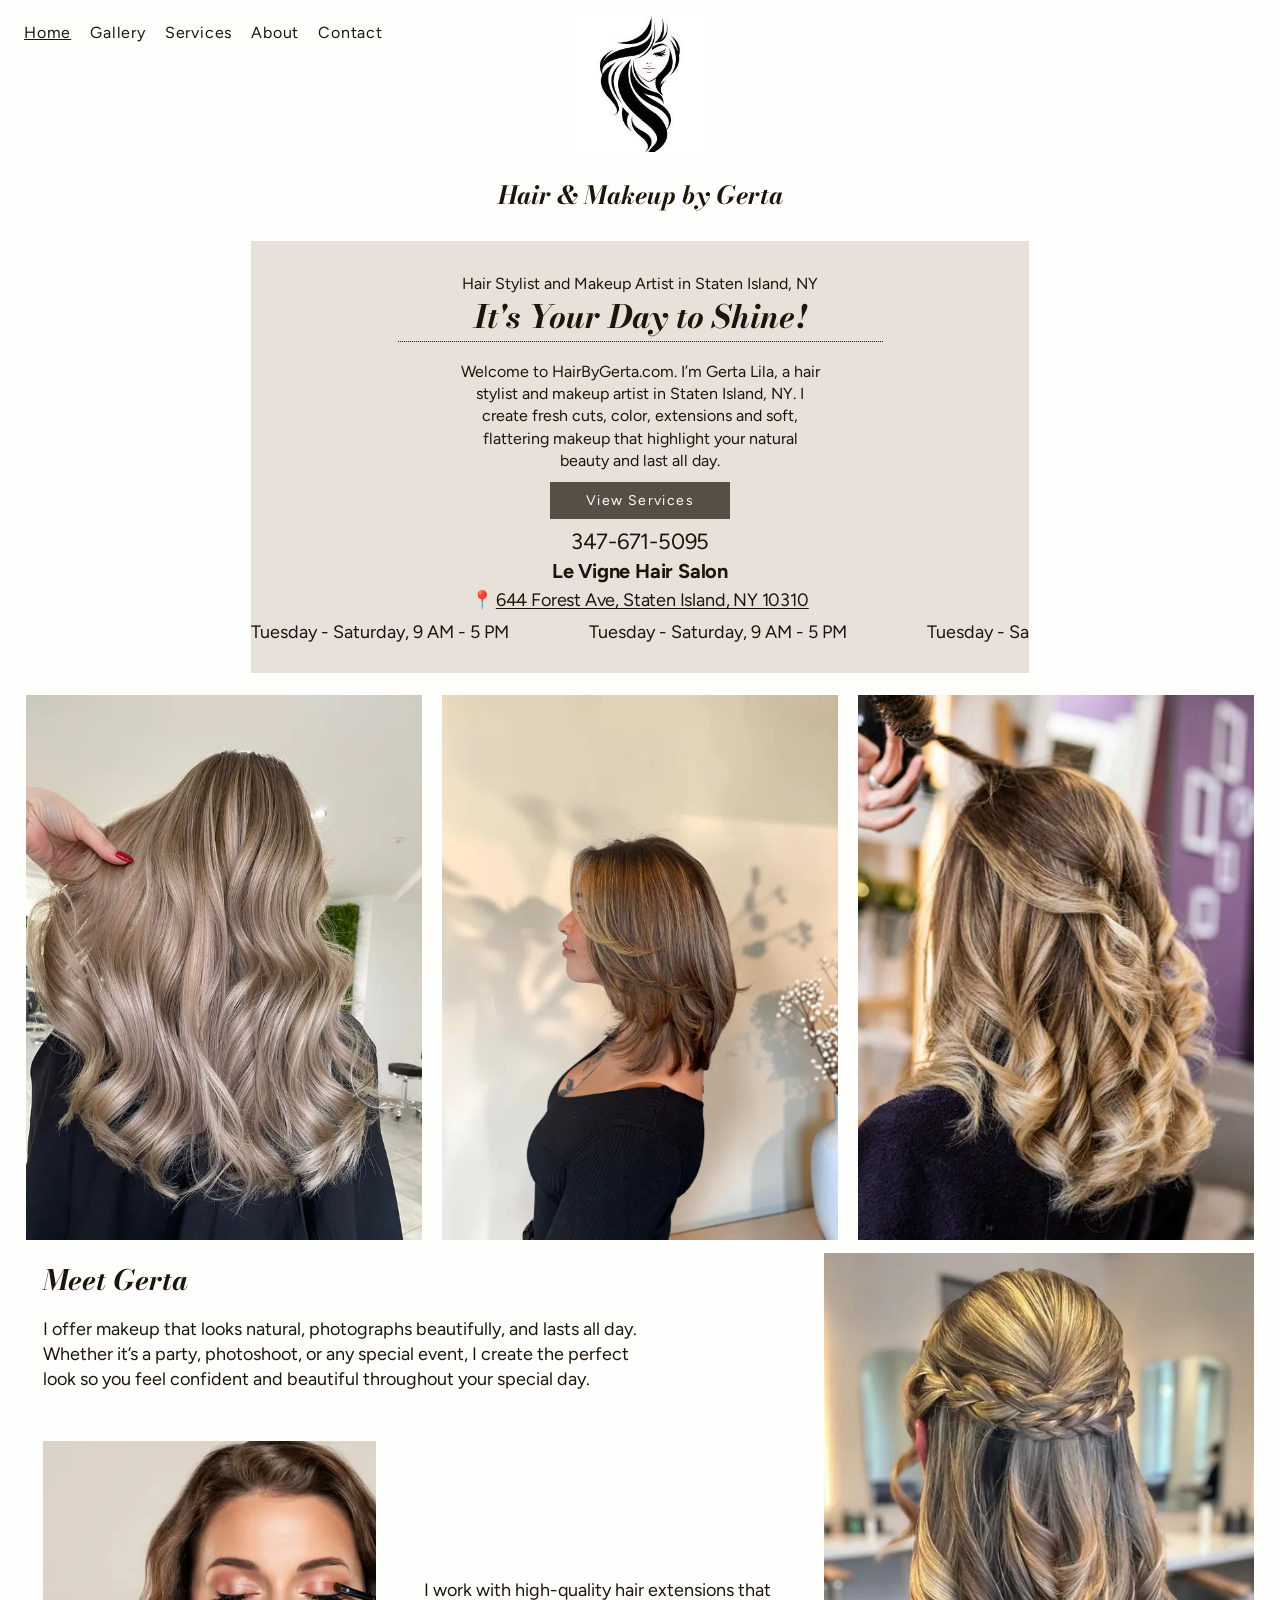
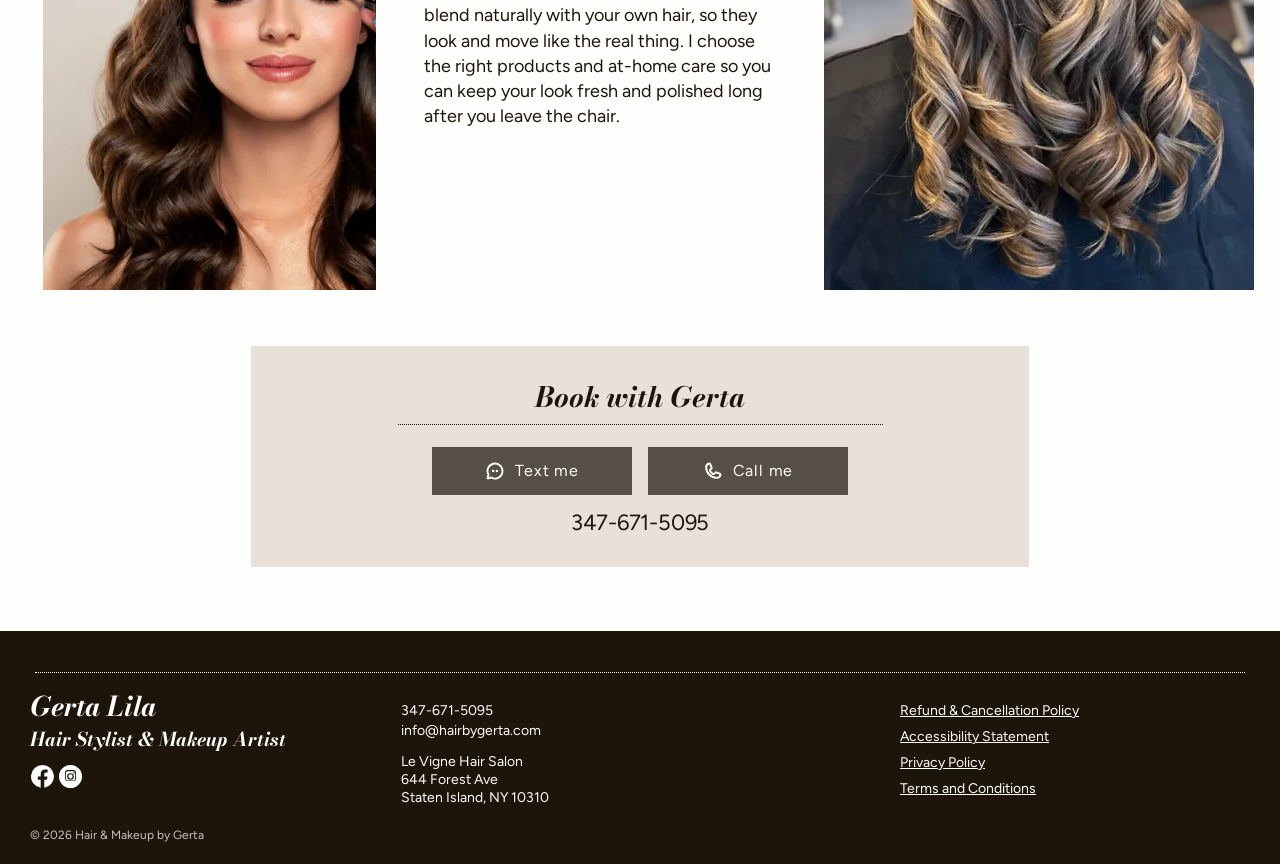
==== index.html @ 1aab62d2 "Phone bar: a Text button beside the Call button, on every page The bar at the bottom of the phone sc" ====
<!doctype html>
<html lang="en">
<head>
<meta charset="utf-8">
<meta name="viewport" content="width=device-width, initial-scale=1, viewport-fit=cover">
<title>Hair &amp; Makeup by Gerta | Hair Stylist &amp; Makeup Artist – Staten Island, NY</title>
<meta name="description" content="Gerta Lila, hair stylist and makeup artist at Le Vigne Hair Salon, Staten Island, NY. Balayage, color, cuts, keratin, Brazilian blowouts and natural makeup.">
<meta name="google-site-verification" content="cEwGkDfnBA3KDOjrEJ1VtYTp5NZwNkC0jiX1SQsjxsI">
<meta name="msvalidate.01" content="2798AE29C3678DCCCB40CFBEF9EF84EA">
<link rel="canonical" href="https://www.hairbygerta.com/">
<meta property="og:type" content="website">
<meta property="og:locale" content="en_US">
<meta property="og:site_name" content="Hair &amp; Makeup by Gerta">
<meta property="og:title" content="Hair &amp; Makeup by Gerta | Hair Stylist &amp; Makeup Artist – Staten Island, NY">
<meta property="og:description" content="Gerta Lila, hair stylist and makeup artist at Le Vigne Hair Salon, Staten Island, NY. Balayage, color, cuts, keratin, Brazilian blowouts and natural makeup.">
<meta property="og:url" content="https://www.hairbygerta.com/">
<meta property="og:image" content="https://www.hairbygerta.com/images/share.jpg">
<meta property="og:image:width" content="1200">
<meta property="og:image:height" content="630">
<meta property="og:image:alt" content="Hair &amp; Makeup by Gerta, hair stylist and makeup artist at Le Vigne Hair Salon, Staten Island, NY, with two photos of long styled hair">
<meta name="twitter:card" content="summary_large_image">
<meta name="twitter:title" content="Hair &amp; Makeup by Gerta | Hair Stylist &amp; Makeup Artist – Staten Island, NY">
<meta name="twitter:description" content="Gerta Lila, hair stylist and makeup artist at Le Vigne Hair Salon, Staten Island, NY. Balayage, color, cuts, keratin, Brazilian blowouts and natural makeup.">
<meta name="twitter:image" content="https://www.hairbygerta.com/images/share.jpg">
<meta name="twitter:image:alt" content="Hair &amp; Makeup by Gerta, hair stylist and makeup artist at Le Vigne Hair Salon, Staten Island, NY, with two photos of long styled hair">
<link rel="icon" href="favicon.ico" sizes="any">
<link rel="icon" type="image/png" href="images/favicon.png">
<link rel="icon" type="image/png" sizes="192x192" href="images/icon-192.png">
<link rel="apple-touch-icon" href="images/apple-touch-icon.png">
<meta name="apple-mobile-web-app-title" content="HairByGerta">
<meta name="theme-color" content="#fefefd">
<link rel="preload" href="fonts/figtree-latin.woff2" as="font" type="font/woff2" crossorigin>
<link rel="preload" href="fonts/bodoni-moda-italic-latin.woff2" as="font" type="font/woff2" crossorigin>
<link rel="stylesheet" href="css/style.css">
<script>document.documentElement.classList.add("js");document.addEventListener("DOMContentLoaded",function(){if(typeof BOOKING_URL!=="string"){document.documentElement.classList.remove("js")}})</script>
<script type="application/ld+json">{"@context":"https://schema.org","@graph":[{"@type":"Person","@id":"https://www.hairbygerta.com/#gerta","name":"Gerta Lila","alternateName":"Hair & Makeup by Gerta","jobTitle":"Hair Stylist and Makeup Artist","url":"https://www.hairbygerta.com/","image":"https://www.hairbygerta.com/images/share.jpg","telephone":"+1-347-671-5095","email":"info@hairbygerta.com","sameAs":["https://www.instagram.com/hairbygerta/","https://www.facebook.com/profile.php?id=61596324347147"],"knowsAbout":["Balayage and hair color","Highlights and lowlights","Haircuts and layers","Keratin treatment","Brazilian blowout","Hair extensions","Bridal and event hair","Makeup for parties, photoshoots and special events"],"worksFor":{"@type":"HairSalon","name":"Le Vigne Hair Salon","address":{"@type":"PostalAddress","streetAddress":"644 Forest Ave","addressLocality":"Staten Island","addressRegion":"NY","postalCode":"10310","addressCountry":"US"}}},{"@type":"WebSite","@id":"https://www.hairbygerta.com/#website","name":"Hair & Makeup by Gerta","url":"https://www.hairbygerta.com/","about":{"@id":"https://www.hairbygerta.com/#gerta"}}]}</script>
</head>
<body class="page-home">
<a class="skip" href="#main">Skip to main content</a>
<header class="site-header">
  <div class="inner">
    <a class="logo" href="./" aria-label="Hair &amp; Makeup by Gerta home"><img src="images/logo.jpg" alt="Hair &amp; Makeup by Gerta logo" width="134" height="138"></a>
    <button class="menu-btn" type="button" aria-label="Menu" aria-expanded="false" aria-controls="main-nav"><span></span><span></span><span></span></button>
    <nav class="main-nav" id="main-nav" aria-label="Main">
      <ul>
        <li><a href="./" aria-current="page">Home</a></li>
        <li><a href="gallery/">Gallery</a></li>
        <li><a href="book-online/">Services</a></li>
        <li><a href="about/">About</a></li>
        <li><a href="contact/">Contact</a></li>
      </ul>
      <div class="nav-more">
        <p class="nav-fact"><svg class="nav-icon" viewBox="0 0 256 256" width="20" height="20" fill="currentColor" aria-hidden="true" focusable="false"><path d="M128 24a104 104 0 1 0 104 104A104.11 104.11 0 0 0 128 24m0 192a88 88 0 1 1 88-88a88.1 88.1 0 0 1-88 88m64-88a8 8 0 0 1-8 8h-56a8 8 0 0 1-8-8V72a8 8 0 0 1 16 0v48h48a8 8 0 0 1 8 8"/></svg><span>Tuesday - Saturday, <span class="nowrap">9 AM - 5 PM</span></span></p>
        <p class="nav-fact"><a href="https://www.google.com/maps/search/?api=1&amp;query=644+Forest+Ave,+Staten+Island,+NY+10310" target="_blank" rel="noopener"><svg class="nav-icon" viewBox="0 0 256 256" width="20" height="20" fill="currentColor" aria-hidden="true" focusable="false"><path d="M128 64a40 40 0 1 0 40 40a40 40 0 0 0-40-40m0 64a24 24 0 1 1 24-24a24 24 0 0 1-24 24m0-112a88.1 88.1 0 0 0-88 88c0 31.4 14.51 64.68 42 96.25a254.2 254.2 0 0 0 41.45 38.3a8 8 0 0 0 9.18 0a254.2 254.2 0 0 0 41.37-38.3c27.45-31.57 42-64.85 42-96.25a88.1 88.1 0 0 0-88-88m0 206c-16.53-13-72-60.75-72-118a72 72 0 0 1 144 0c0 57.23-55.47 105-72 118"/></svg><span>644 Forest Ave, <span class="nowrap">Staten Island, NY 10310</span></span></a></p>
        <div class="social">
          <a href="https://www.facebook.com/profile.php?id=61596324347147" target="_blank" rel="noopener" aria-label="Facebook"><svg viewBox="0 0 23 23" width="23" height="23" aria-hidden="true" focusable="false"><path fill-rule="evenodd" d="M9.8 20v-7.6H7V9h2.8V6.8A3.8 3.8 0 0 1 13.6 3H16v3h-1.6a1.3 1.3 0 0 0-1.3 1.3V9H16l-.5 3.4h-2.4V20z"/></svg></a>
          <a href="https://www.instagram.com/hairbygerta/" target="_blank" rel="noopener" aria-label="Instagram"><svg viewBox="0 0 23 23" width="23" height="23" aria-hidden="true" focusable="false"><path fill-rule="evenodd" d="M7.5 3h8A4.5 4.5 0 0 1 20 7.5v8a4.5 4.5 0 0 1-4.5 4.5h-8A4.5 4.5 0 0 1 3 15.5v-8A4.5 4.5 0 0 1 7.5 3zM7.5 4.6a2.9 2.9 0 0 0-2.9 2.9v8a2.9 2.9 0 0 0 2.9 2.9h8a2.9 2.9 0 0 0 2.9-2.9v-8a2.9 2.9 0 0 0-2.9-2.9zM11.5 7a4.5 4.5 0 1 1 0 9 4.5 4.5 0 0 1 0-9zm0 1.8a2.7 2.7 0 1 0 0 5.4 2.7 2.7 0 0 0 0-5.4zM16 5.9a1.1 1.1 0 1 1 0 2.2 1.1 1.1 0 0 1 0-2.2z"/></svg></a>
        </div>
        <div class="nav-calls">
          <a class="nav-call nav-text" href="sms:+13476715095?&amp;body=Hi%20Gerta%2C%20I%27d%20like%20to%20book%20an%20appointment."><svg class="call-bar-icon" viewBox="0 0 256 256" width="20" height="20" fill="currentColor" aria-hidden="true" focusable="false"><path d="M120 128a16 16 0 1 1-16-16a16 16 0 0 1 16 16m32-16a16 16 0 1 0 16 16a16 16 0 0 0-16-16m84 16a108 108 0 0 1-157.23 96.15L46.34 235A20 20 0 0 1 21 209.66l10.81-32.43A108 108 0 1 1 236 128m-24 0a84 84 0 1 0-156.73 42.06a12 12 0 0 1 1 9.81l-9.93 29.79l29.79-9.93a12.1 12.1 0 0 1 3.8-.62a12 12 0 0 1 6 1.62A84 84 0 0 0 212 128"/></svg><span class="call-bar-label">Text me</span></a>
          <a class="nav-call" href="tel:+1-347-671-5095"><svg class="call-bar-icon" viewBox="0 0 256 256" width="20" height="20" fill="currentColor" aria-hidden="true" focusable="false"><path d="m224 154.8l-47.09-21.11l-.18-.08a19.94 19.94 0 0 0-19 1.75a13 13 0 0 0-1.12.84l-22.31 19c-13-7.05-26.43-20.37-33.49-33.21l19.06-22.66a12 12 0 0 0 .85-1.15a20 20 0 0 0 1.66-18.83a1.4 1.4 0 0 1-.08-.18L101.2 32a20.06 20.06 0 0 0-20.78-11.85A60.27 60.27 0 0 0 28 80c0 81.61 66.39 148 148 148a60.27 60.27 0 0 0 59.85-52.42A20.06 20.06 0 0 0 224 154.8M176 204A124.15 124.15 0 0 1 52 80a36.29 36.29 0 0 1 28.48-35.54l18.82 42l-19.16 22.82a12 12 0 0 0-.86 1.16A20 20 0 0 0 78 130.08c9.42 19.28 28.83 38.56 48.31 48a20 20 0 0 0 19.69-1.45a12 12 0 0 0 1.11-.85l22.43-19.07l42 18.81A36.29 36.29 0 0 1 176 204"/></svg><span class="call-bar-label">Call me</span></a>
        </div>
      </div>
    </nav>
  </div>
</header>
<main id="main">
<p class="site-title serif"><a href="./">Hair &amp; Makeup by Gerta</a></p>
<section class="hero-box" aria-labelledby="hero-h">
  <h1 id="hero-h">Hair Stylist and Makeup Artist in Staten Island, NY</h1>
  <p class="tagline serif">It's Your Day to Shine!</p>
  <hr class="dots">
  <p class="welcome">Welcome to HairByGerta.com. I’m Gerta Lila, a hair stylist and makeup artist in Staten Island, NY. I create fresh cuts, color, extensions and soft, flattering makeup that highlight your natural beauty and last all day.</p>
  <a class="btn" href="book-online/">View Services</a>
  <a class="phone" href="tel:+1-347-671-5095">347-671-5095</a>
  <p class="salon">Le Vigne Hair Salon</p>
  <a class="addr" href="https://www.google.com/maps/search/?api=1&amp;query=644+Forest+Ave,+Staten+Island,+NY+10310" target="_blank" rel="noopener"><span class="pin" aria-hidden="true">&#128205;</span>644 Forest Ave, Staten Island, NY 10310</a>
  <div class="marquee" role="img" aria-label="Hours: Tuesday - Saturday, 9 AM - 5 PM">
    <div class="track" aria-hidden="true"><span>Tuesday - Saturday, 9 AM - 5 PM</span><span>Tuesday - Saturday, 9 AM - 5 PM</span><span>Tuesday - Saturday, 9 AM - 5 PM</span><span>Tuesday - Saturday, 9 AM - 5 PM</span><span>Tuesday - Saturday, 9 AM - 5 PM</span><span>Tuesday - Saturday, 9 AM - 5 PM</span></div>
  </div>
</section>
<section class="photo-row" aria-label="Featured work">
  <a href="gallery/" aria-label="Blonde balayage with loose waves. Open the Gallery"><picture><source type="image/webp" srcset="images/sm/g16.webp 600w, images/g16.webp 1200w" sizes="(max-width: 760px) 34vw, 32vw"><img src="images/g16.jpg" srcset="images/sm/g16.jpg 600w, images/g16.jpg 1200w" sizes="(max-width: 760px) 34vw, 32vw" alt="Blonde balayage with loose waves" width="391" height="545" loading="eager" decoding="async"></picture></a>
  <a href="gallery/" aria-label="Layered haircut with caramel highlights. Open the Gallery"><picture><source type="image/webp" srcset="images/sm/home-smile.webp 600w, images/home-smile.webp 1200w" sizes="(max-width: 760px) 34vw, 32vw"><img src="images/home-smile.jpg" srcset="images/sm/home-smile.jpg 600w, images/home-smile.jpg 1200w" sizes="(max-width: 760px) 34vw, 32vw" alt="Layered haircut with caramel highlights" width="391" height="545" loading="eager" decoding="async"></picture></a>
  <a href="gallery/" aria-label="Blow-drying soft blonde curls. Open the Gallery"><picture><source type="image/webp" srcset="images/sm/g21.webp 800w, images/g21.webp 1600w" sizes="(max-width: 760px) 34vw, 32vw"><img src="images/g21.jpg" srcset="images/sm/g21.jpg 800w, images/g21.jpg 1600w" sizes="(max-width: 760px) 34vw, 32vw" alt="Blow-drying soft blonde curls" width="391" height="545" loading="eager" decoding="async"></picture></a>
</section>
<section class="meet" aria-labelledby="meet-h">
  <h2 id="meet-h" class="serif">Meet Gerta</h2>
  <p class="t1">I offer makeup that looks natural, photographs beautifully, and lasts all day. Whether it’s a party, photoshoot, or any special event, I create the perfect look so you feel confident and beautiful throughout your special day.</p>
  <div class="p1"><picture><source type="image/webp" srcset="images/sm/makeup-red-lips.webp 800w, images/makeup-red-lips.webp 1600w" sizes="(max-width: 760px) 100vw, (max-width: 1100px) 313px, 26vw"><img src="images/makeup-red-lips.jpg" srcset="images/sm/makeup-red-lips.jpg 800w, images/makeup-red-lips.jpg 1600w" sizes="(max-width: 760px) 100vw, (max-width: 1100px) 313px, 26vw" alt="Makeup artist applying eyeshadow" width="313" height="422" loading="lazy" decoding="async"></picture></div>
  <p class="t2">I work with high-quality hair extensions that blend naturally with your own hair, so they look and move like the real thing. I choose the right products and at-home care so you can keep your look fresh and polished long after you leave the chair.</p>
  <div class="p2"><picture><source type="image/webp" srcset="images/sm/meet-extensions.webp 757w, images/meet-extensions.webp 1170w" sizes="(max-width: 760px) 100vw, (max-width: 1100px) 424px, 35vw"><img src="images/meet-extensions.jpg" srcset="images/sm/meet-extensions.jpg 757w, images/meet-extensions.jpg 1170w" sizes="(max-width: 760px) 100vw, (max-width: 1100px) 424px, 35vw" alt="Half-up braid with soft curls" width="424" height="637" loading="lazy" decoding="async"></picture></div>
</section>
<section class="reach" aria-labelledby="reach-h">
  <h2 id="reach-h" class="serif">Book with Gerta</h2>
  <div class="reach-btns">
    <a class="reach-btn reach-text" href="sms:+13476715095?&amp;body=Hi%20Gerta%2C%20I%27d%20like%20to%20book%20an%20appointment."><svg class="reach-icon" viewBox="0 0 256 256" width="20" height="20" fill="currentColor" aria-hidden="true" focusable="false"><path d="M120 128a16 16 0 1 1-16-16a16 16 0 0 1 16 16m32-16a16 16 0 1 0 16 16a16 16 0 0 0-16-16m84 16a108 108 0 0 1-157.23 96.15L46.34 235A20 20 0 0 1 21 209.66l10.81-32.43A108 108 0 1 1 236 128m-24 0a84 84 0 1 0-156.73 42.06a12 12 0 0 1 1 9.81l-9.93 29.79l29.79-9.93a12.1 12.1 0 0 1 3.8-.62a12 12 0 0 1 6 1.62A84 84 0 0 0 212 128"/></svg><span>Text me</span></a>
    <a class="reach-btn reach-call" href="tel:+1-347-671-5095"><svg class="reach-icon" viewBox="0 0 256 256" width="20" height="20" fill="currentColor" aria-hidden="true" focusable="false"><path d="m224 154.8l-47.09-21.11l-.18-.08a19.94 19.94 0 0 0-19 1.75a13 13 0 0 0-1.12.84l-22.31 19c-13-7.05-26.43-20.37-33.49-33.21l19.06-22.66a12 12 0 0 0 .85-1.15a20 20 0 0 0 1.66-18.83a1.4 1.4 0 0 1-.08-.18L101.2 32a20.06 20.06 0 0 0-20.78-11.85A60.27 60.27 0 0 0 28 80c0 81.61 66.39 148 148 148a60.27 60.27 0 0 0 59.85-52.42A20.06 20.06 0 0 0 224 154.8M176 204A124.15 124.15 0 0 1 52 80a36.29 36.29 0 0 1 28.48-35.54l18.82 42l-19.16 22.82a12 12 0 0 0-.86 1.16A20 20 0 0 0 78 130.08c9.42 19.28 28.83 38.56 48.31 48a20 20 0 0 0 19.69-1.45a12 12 0 0 0 1.11-.85l22.43-19.07l42 18.81A36.29 36.29 0 0 1 176 204"/></svg><span>Call me</span></a>
  </div>
  <a class="reach-num" href="tel:+1-347-671-5095">347-671-5095</a>
</section>
</main>
<footer class="site-footer">
  <div class="call-bar">
    <a class="call-bar-text" href="sms:+13476715095?&amp;body=Hi%20Gerta%2C%20I%27d%20like%20to%20book%20an%20appointment."><svg class="call-bar-icon" viewBox="0 0 256 256" width="20" height="20" fill="currentColor" aria-hidden="true" focusable="false"><path d="M120 128a16 16 0 1 1-16-16a16 16 0 0 1 16 16m32-16a16 16 0 1 0 16 16a16 16 0 0 0-16-16m84 16a108 108 0 0 1-157.23 96.15L46.34 235A20 20 0 0 1 21 209.66l10.81-32.43A108 108 0 1 1 236 128m-24 0a84 84 0 1 0-156.73 42.06a12 12 0 0 1 1 9.81l-9.93 29.79l29.79-9.93a12.1 12.1 0 0 1 3.8-.62a12 12 0 0 1 6 1.62A84 84 0 0 0 212 128"/></svg><span class="call-bar-label">Text me</span></a>
    <a class="call-bar-call" href="tel:+1-347-671-5095"><svg class="call-bar-icon" viewBox="0 0 256 256" width="20" height="20" fill="currentColor" aria-hidden="true" focusable="false"><path d="m224 154.8l-47.09-21.11l-.18-.08a19.94 19.94 0 0 0-19 1.75a13 13 0 0 0-1.12.84l-22.31 19c-13-7.05-26.43-20.37-33.49-33.21l19.06-22.66a12 12 0 0 0 .85-1.15a20 20 0 0 0 1.66-18.83a1.4 1.4 0 0 1-.08-.18L101.2 32a20.06 20.06 0 0 0-20.78-11.85A60.27 60.27 0 0 0 28 80c0 81.61 66.39 148 148 148a60.27 60.27 0 0 0 59.85-52.42A20.06 20.06 0 0 0 224 154.8M176 204A124.15 124.15 0 0 1 52 80a36.29 36.29 0 0 1 28.48-35.54l18.82 42l-19.16 22.82a12 12 0 0 0-.86 1.16A20 20 0 0 0 78 130.08c9.42 19.28 28.83 38.56 48.31 48a20 20 0 0 0 19.69-1.45a12 12 0 0 0 1.11-.85l22.43-19.07l42 18.81A36.29 36.29 0 0 1 176 204"/></svg><span class="call-bar-label">Call me</span></a>
  </div>
  <div class="inner">
    <hr class="foot-rule">
    <div class="foot-cols">
      <div class="foot-brand">
        <p class="foot-name serif">Gerta Lila</p>
        <p class="foot-role serif">Hair Stylist &amp; Makeup Artist</p>
        <div class="social">
          <a href="https://www.facebook.com/profile.php?id=61596324347147" target="_blank" rel="noopener" aria-label="Facebook"><svg viewBox="0 0 24 24" width="23" height="23" aria-hidden="true" focusable="false"><path d="M12 0a12 12 0 0 0-1.9 23.85v-8.4H7.08V12h3.04V9.36c0-3 1.79-4.67 4.53-4.67 1.31 0 2.68.24 2.68.24v2.95h-1.51c-1.49 0-1.95.93-1.95 1.87V12h3.32l-.53 3.45h-2.79v8.4A12 12 0 0 0 12 0z"/></svg></a>
          <a href="https://www.instagram.com/hairbygerta/" target="_blank" rel="noopener" aria-label="Instagram"><svg viewBox="0 0 24 24" width="23" height="23" aria-hidden="true" focusable="false"><path d="M12 0a12 12 0 1 0 0 24 12 12 0 0 0 0-24zm0 5.2c1.85 0 2.08 0 2.8.04 1.98.09 2.9 1.03 2.99 2.99.03.72.04.95.04 2.77s0 2.05-.04 2.77c-.09 1.95-1 2.9-2.99 2.99-.72.03-.95.04-2.8.04s-2.07 0-2.79-.04c-1.98-.09-2.9-1.04-2.99-2.99C6.2 13.05 6.2 12.82 6.2 11s0-2.05.04-2.77c.09-1.96 1.01-2.9 2.99-2.99.72-.03.95-.04 2.77-.04zm0 1.25c-1.8 0-2.02 0-2.73.04-1.4.06-2.06.73-2.12 2.12-.03.71-.04.92-.04 2.71s0 2 .04 2.71c.06 1.39.71 2.06 2.12 2.12.71.03.92.04 2.73.04s2.02 0 2.73-.04c1.4-.06 2.06-.73 2.12-2.12.03-.71.04-.92.04-2.71s0-2-.04-2.71c-.06-1.39-.72-2.06-2.12-2.12-.71-.03-.93-.04-2.73-.04zm0 2.07a3.48 3.48 0 1 1 0 6.96 3.48 3.48 0 0 1 0-6.96zm0 1.25a2.23 2.23 0 1 0 0 4.46 2.23 2.23 0 0 0 0-4.46zm3.62-2.2a.81.81 0 1 1 0 1.63.81.81 0 0 1 0-1.63z"/></svg></a>
        </div>
      </div>
      <div class="foot-contact">
        <p><a href="tel:+1-347-671-5095">347-671-5095</a></p>
        <p><a href="mailto:info@hairbygerta.com">info@hairbygerta.com</a></p>
        <p class="foot-addr">Le Vigne Hair Salon<br>644 Forest Ave<br>Staten Island, NY 10310</p>
      </div>
      <ul class="foot-links">
        <li><a href="english-refund-policy/">Refund &amp; Cancellation Policy</a></li>
        <li><a href="accessibility-statement/">Accessibility Statement</a></li>
        <li><a href="english-privacy-policy/">Privacy Policy</a></li>
        <li><a href="terms-conditions/">Terms and Conditions</a></li>
      </ul>
    </div>
    <p class="copy">&copy; <span data-year>2026</span> Hair &amp; Makeup by Gerta</p>
  </div>
</footer>
<script src="js/site.js" defer></script>
</body>
</html>
---- css/style.css ----
/* Hair & Makeup by Gerta. The one stylesheet of the site.
   Custom properties first, then the fonts, the base rules and one section per part of the site.
   Breakpoints: 1100 px and 760 px. Desktop numbers were measured on the old site
   in a 1280 px window.
   Inside the phone layout a few rules look closer: at a phone lying on its side (from
   600 px wide, or up to 500 px tall) and, in section 75, at touch screens wider than a
   phone. Phone text grows with the screen from 320 to 390 px (see --grow). */

:root {
  /* Colours */
  --bg: #fefefd;
  --ink: #1d1509;
  --beige: #e8e1da;
  --btn: #554f46;
  --btn-text: #fefefd;
  --error: #9b1c1c;
  /* Fonts */
  --serif: "Bodoni Moda", "Didot", "Bodoni 72", Georgia, serif;
  --sans: "Figtree", "Proxima Nova", "Helvetica Neue", Arial, sans-serif;
  /* Shared sizes: height of the sticky header, widest content of the Book Online
     page container, space to the window edge */
  --header-h: 159px;
  --page-max: 1213px;
  --gutter: 16px;
  /* Keyboard focus ring */
  --focus: 2px solid var(--ink);
  /* Gallery: the space between two photos, sideways and downwards */
  --gallery-gap: 24px;
  /* Book Online: size of the text in a service card (description, duration, price).
     16 px as on the old page. On a phone 14 px at 320 px wide, where the old page had
     14 px too, growing to 16 px at 390 px (see --grow). */
  --svc-text: 16px;
  /* Phone text that grows with the screen, see below. 0 on wider screens. */
  --grow: 0px;
  /* The part of the header that is drawn: all of it, or 64 px of it on a phone once
     the page is scrolled (see Header). */
  --header-now: var(--header-h);
  /* The strips of an iPhone screen that the page must keep clear: beside the camera
     cut-out when the phone lies on its side, and under the home bar. 0 on every other
     device. The viewport line of the pages (viewport-fit=cover) switches them on. */
  --safe-top: env(safe-area-inset-top, 0px);
  --safe-right: env(safe-area-inset-right, 0px);
  --safe-bottom: env(safe-area-inset-bottom, 0px);
  --safe-left: env(safe-area-inset-left, 0px);
}

/* The sizes that change with the width of the window. Nothing else is ever set on
   :root, except --header-now further down (the short header of a scrolled phone page). */
@media (max-width: 1100px) {
  :root {
    --gallery-gap: 20px;
  }
}

/* --grow is the yardstick of the phone text. The old phone page was drawn for a screen
   320 px wide, and its text sizes are the sizes of this site at 320 px. An iPhone is
   375 to 440 px wide, and 14 px text is small there. So a phone text has its old size
   plus a few steps of --grow: one step is 0 px at 320 px, grows evenly to 1 px at
   390 px and stays 1 px from there. "calc(14px + 3 * var(--grow))" reads: 14 px on the
   narrowest phone, 17 px from 390 px upwards. */
@media (max-width: 760px) {
  :root {
    --header-h: 96px;
    --gutter: 20px;
    --gallery-gap: 12px;
    --grow: clamp(0px, (100vw - 320px) / 70, 1px);
    --svc-text: calc(14px + 2 * var(--grow));
  }
}

/* ==========================================================================
   05 Fonts
   The two fonts of the site, loaded from the site's own folder fonts (tools/make_fonts.py
   makes the files, fonts/fonts.json lists them). Nothing is fetched from a font server.
   Each font comes as two files: latin holds the letters of English and of western
   Europe, latin-ext the extra letters of other languages. A browser fetches a file only
   for a page that shows one of its characters (unicode-range), so an English page
   fetches the two latin files and nothing else. Every page asks for those two early
   (the preload links in the head). With font-display: swap the text shows at once in
   a fallback font and changes to the real font when the file has arrived.
   One file draws every weight from regular (400) to bold (700), which is what
   "font-weight: 400 700" says, so bold text needs no second file. Bodoni Moda is only
   ever used slanted, Figtree upright.
   The latin rule of a font stands last: three accents are in both files, and for a
   character in two files the browser takes the last rule, the file it has anyway.
   ========================================================================== */

/* ---------- Figtree: the text font ---------- */

@font-face {
  font-family: "Figtree";
  font-style: normal;
  font-weight: 400 700;
  font-display: swap;
  src: url("../fonts/figtree-latin-ext.woff2") format("woff2");
  unicode-range: U+0100-02BA, U+02BD-02C5, U+02C7-02CC, U+02CE-02D7, U+02DD-02FF, U+0304,
    U+0308, U+0329, U+1D00-1DBF, U+1E00-1E9F, U+1EF2-1EFF, U+2020, U+20A0-20AB, U+20AD-20C0,
    U+2113, U+2C60-2C7F, U+A720-A7FF;
}

@font-face {
  font-family: "Figtree";
  font-style: normal;
  font-weight: 400 700;
  font-display: swap;
  src: url("../fonts/figtree-latin.woff2") format("woff2");
  unicode-range: U+0000-00FF, U+0131, U+0152-0153, U+02BB-02BC, U+02C6, U+02DA, U+02DC,
    U+0304, U+0308, U+0329, U+2000-206F, U+20AC, U+2122, U+2191, U+2193, U+2212, U+2215,
    U+FEFF, U+FFFD;
}

/* ---------- Bodoni Moda Italic: the serif of the headings ---------- */

@font-face {
  font-family: "Bodoni Moda";
  font-style: italic;
  font-weight: 400 700;
  font-display: swap;
  src: url("../fonts/bodoni-moda-italic-latin-ext.woff2") format("woff2");
  unicode-range: U+0100-02BA, U+02BD-02C5, U+02C7-02CC, U+02CE-02D7, U+02DD-02FF, U+0304,
    U+0308, U+0329, U+1D00-1DBF, U+1E00-1E9F, U+1EF2-1EFF, U+2020, U+20A0-20AB, U+20AD-20C0,
    U+2113, U+2C60-2C7F, U+A720-A7FF;
}

@font-face {
  font-family: "Bodoni Moda";
  font-style: italic;
  font-weight: 400 700;
  font-display: swap;
  src: url("../fonts/bodoni-moda-italic-latin.woff2") format("woff2");
  unicode-range: U+0000-00FF, U+0131, U+0152-0153, U+02BB-02BC, U+02C6, U+02DA, U+02DC,
    U+0304, U+0308, U+0329, U+2000-206F, U+20AC, U+2122, U+2191, U+2193, U+2212, U+2215,
    U+FEFF, U+FFFD;
}

/* ==========================================================================
   10 Base
   Reset, document defaults, helpers, the skip link, the focus ring, the dark button,
   the shared page container, scroll locks, reduced motion.
   ========================================================================== */

/* Reset */
*,
*::before,
*::after {
  box-sizing: border-box;
}

/* Document. On a touch screen: a tap flashes in the warm ink of the site instead of the
   grey of the phone, and two quick taps in a row (next photo, next photo) are two taps
   and never a zoom into the page. Zooming with two fingers stays as it is. */
html {
  -webkit-text-size-adjust: 100%;
  -moz-text-size-adjust: 100%;
  text-size-adjust: 100%;
  -webkit-tap-highlight-color: rgba(29, 21, 9, 0.12);
  touch-action: manipulation;
}

/* Page defaults. A word, an email address or a link that is longer than its line
   breaks instead of sticking out of the page.
   The optical size is for the serif alone (Figtree has no such setting and ignores
   it). Left to itself Bodoni Moda draws its thin strokes thinner the larger the text
   is, until they all but vanish in the large titles on an ordinary screen. Didot on
   the old site kept them visible at every size. One fixed optical size does the same
   and changes the width of a line by less than 3 px.
   The font file of the site has this size built in (tools/make_fonts.py), so the line
   changes nothing today. It stays for the day the file is swapped for the full font. */
body {
  margin: 0;
  background: var(--bg);
  color: var(--ink);
  font-family: var(--sans);
  font-size: 16px;
  font-variation-settings: "opsz" 14;
  line-height: 1.4;
  overflow-wrap: break-word;
  -webkit-font-smoothing: antialiased;
  -moz-osx-font-smoothing: grayscale;
}

/* Room around whatever the browser scrolls into view in the page below the header:
   the target of the skip link or of an #anchor, and every link, button and field that
   takes the keyboard focus. It stops clear of the sticky header and 16 px above the
   bottom edge of the window, so its focus ring is whole. The room is set on these
   targets and not on the document, because room set on the document also counts for
   the controls inside the sticky header: the page would jump each time one of them
   takes the focus. */
main,
main [id],
main a,
main button,
main input,
main textarea,
main select,
main iframe,
.site-footer a {
  scroll-margin: calc(var(--header-h) + 12px) 0 16px;
}

/* The skip link puts the top of the page content right under the header. */
main {
  scroll-margin-top: var(--header-h);
}

/* An iPhone on its side: the page content stays out of the strips beside the camera
   cut-out. The header and the footer do the same for what is inside them, and their
   colour still runs to the edge of the glass. */
main {
  padding-right: var(--safe-right);
  padding-left: var(--safe-left);
}

/* Media. An img may sit inside a picture, so both get the same defaults. */
img,
picture {
  display: block;
  max-width: 100%;
}

/* An embedded frame (the map) never grows wider than the box it sits in. */
iframe {
  max-width: 100%;
}

/* Links take the colour of the text around them. */
a {
  color: inherit;
}

/* Text a visitor marks with the finger or the mouse is shown in the colours of the
   site, light on the taupe of the buttons, instead of the blue of the device. */
::selection {
  background: var(--btn);
  color: var(--btn-text);
}

/* Rules start from nothing. Each component draws its own line (see .dots, .foot-rule). */
hr {
  height: 0;
  margin: 0;
  border: 0;
  color: inherit;
  overflow: visible;
}

/* Helpers */
.serif {
  font-family: var(--serif);
  font-style: italic;
  font-weight: 700;
}

/* Hidden on screen, still read by screen readers. */
.visually-hidden {
  position: absolute;
  width: 1px;
  height: 1px;
  margin: -1px;
  padding: 0;
  border: 0;
  overflow: hidden;
  clip: rect(0, 0, 0, 0);
  clip-path: inset(50%);
  white-space: nowrap;
}

/* Skip link. Parked far off the left edge, moves to the top left corner on keyboard focus.
   Fixed, so it shows above the sticky header wherever the page is scrolled to. */
.skip {
  position: fixed;
  top: 8px;
  left: -9999px;
  z-index: 1000;
  padding: 10px 16px;
  background: var(--btn);
  color: var(--btn-text);
  font-size: 14px;
  line-height: 1.4;
  letter-spacing: 1.4px;
  text-decoration: none;
  white-space: nowrap;
}

.skip:focus {
  left: 8px;
}

/* Focus ring for every link, button and field.
   Dark line outside, light line inside, so it shows on the light page,
   on the beige boxes and on the dark footer and photo viewer alike. */
:focus-visible {
  outline: var(--focus);
  outline-offset: 2px;
  box-shadow: 0 0 0 2px var(--bg);
}

/* The dark button (View Services on Home, Back to Home on the 404 page). 180 x 37. */
.btn {
  display: inline-flex;
  align-items: center;
  justify-content: center;
  min-width: min(180px, 100%);
  max-width: 100%;
  min-height: 37px;
  padding: 8px 16px;
  border: 0;
  border-radius: 0;
  background-color: var(--btn);
  color: var(--btn-text);
  font-family: inherit;
  font-size: 14px;
  font-weight: 400;
  line-height: 1.5;
  letter-spacing: 1.4px;
  text-align: center;
  text-decoration: none;
  cursor: pointer;
  transition: background-color 0.2s ease;
  -webkit-tap-highlight-color: transparent;
}

/* Darker under the mouse, under the keyboard focus and while a finger presses it.
   The mouse rule is only for a device that has a mouse (hover: hover): on a touch
   screen a tapped button would otherwise stay dark until the next tap somewhere else.
   Every hover rule of this file that changes a colour or an underline is written this
   way, and each button has a pressed look (:active) in its place. */
.btn:focus-visible,
.btn:active {
  background-color: var(--ink);
}

@media (hover: hover) {
  .btn:hover {
    background-color: var(--ink);
  }
}

/* Page container of the Gallery and the Book Online page. The content is at most
   --page-max wide, keeps a gutter on each side and starts 40 px below the sticky
   header. The Gallery widens it (see Gallery). */
.page {
  max-width: calc(var(--page-max) + 2 * var(--gutter));
  margin: 0 auto;
  padding: 40px var(--gutter) 80px;
}

/* Open phone menu and open photo viewer: the page behind does not scroll. */
body.menu-open,
body.lightbox-open {
  overflow: hidden;
}

/* Reduced motion. The one place where !important is used: this single block has to
   win over every transition and animation in every component, whatever its selector.
   The scrolling hours line also changes its layout, see Home. */
@media (prefers-reduced-motion: reduce) {
  *,
  *::before,
  *::after {
    animation-delay: 0s !important;
    animation-duration: 0.01ms !important;
    animation-iteration-count: 1 !important;
    transition-delay: 0s !important;
    transition-duration: 0.01ms !important;
    scroll-behavior: auto !important;
  }
}

/* Phones (760 px and below): a button 44 px tall, a full tap target, with text of
   14 px at 320 px that grows to 15 px at 390 px (see --grow at the top). No base rule
   changes at 1100 px. */
@media (max-width: 760px) {
  .btn {
    min-height: 44px;
    font-size: calc(14px + var(--grow));
  }
}

/* ==========================================================================
   20 Header and footer
   The sticky header (logo, menu button, main navigation) and the dark footer
   (dotted rule, three columns, social icons, policy links, copyright line).
   Both are as wide as the window, as on the old site: the navigation sits 24 px
   from the left edge at every width and the footer columns spread with the window.
   ========================================================================== */

/* ---------- Header ---------- */

/* 159 px tall (96 px on phones, see --header-h). Stays at the top while the page scrolls.
   The side padding is 0 except on an iPhone lying on its side, where it keeps the logo
   and the links out of the strips beside the camera cut-out. */
.site-header {
  position: sticky;
  top: 0;
  z-index: 50;
  height: var(--header-h);
  padding: 0 var(--safe-right) 0 var(--safe-left);
  background: var(--bg);
}

.site-header .inner {
  position: relative;
  height: 100%;
}

/* Logo: 134 x 138, centred, 14 px from the top. The size is set on the link and on
   the image, so it also holds when the image sits inside a picture element. */
.logo {
  position: absolute;
  top: 14px;
  left: 50%;
  display: block;
  width: 134px;
  height: 138px;
  margin-left: -67px;
}

.logo img {
  display: block;
  width: 134px;
  height: 138px;
  object-fit: cover;
}

/* The menu button exists on phones only. */
.menu-btn {
  display: none;
}

/* Navigation row: the first word starts at x 24, y 24. Each link is a 37 px tall
   box (10 px above and below the 17 px line). The gap is 7 px instead of the 8 px of
   the old site because Figtree runs a little wider than the old font: this keeps
   every word within 2 px of where it used to start. The row may use the space left
   of the logo and no more: if the text is ever wider (a larger text setting, another
   font) it wraps onto a second row instead of running under the logo. */
.main-nav {
  position: absolute;
  top: 14px;
  left: 18px;
  max-width: calc(50% - 97px);
}

.main-nav ul {
  display: flex;
  flex-wrap: wrap;
  gap: 0 7px;
  margin: 0;
  padding: 0;
  list-style: none;
}

.main-nav a {
  display: block;
  padding: 10px 6px;
  color: var(--ink);
  font-size: 16px;
  font-weight: 400;
  line-height: 17px;
  letter-spacing: 0.8px;
  text-decoration: none;
  white-space: nowrap;
}

/* The current page is underlined, and so is the link under the mouse. */
.main-nav a[aria-current="page"] {
  text-decoration: underline;
  text-decoration-thickness: 1px;
  text-underline-offset: 1px;
}

@media (hover: hover) {
  .main-nav a:hover {
    text-decoration: underline;
    text-decoration-thickness: 1px;
    text-underline-offset: 1px;
  }
}

/* The salon card of the open phone menu (hours, address, social buttons, the Text and
   Call buttons). It exists in the open phone menu only, see Phones below. */
.nav-more {
  display: none;
}

/* A low screen that is wider than a phone held upright (a phone held sideways, a very
   low browser window): the 159 px header would cover two fifths of it, so it scrolls
   away with the page instead of staying on top, and nothing has to stop clear of it.
   This rule looks at the height of the screen. It adds no layout width: 761 px is the
   other side of the phone breakpoint. At 760 px and below the 96 px header stays on
   top, because the open phone menu hangs under it. */
@media (max-height: 500px) and (min-width: 761px) {
  .site-header {
    position: static;
  }

  main,
  main [id],
  main a,
  main button,
  main input,
  main textarea,
  main select,
  main iframe,
  .site-footer a {
    scroll-margin-top: 12px;
  }

  main {
    scroll-margin-top: 0;
  }
}

/* ---------- Footer ---------- */

/* Dark band, light 14 px text on 18.2 px lines. 233 px tall at desktop widths.
   The side padding is 0 except on an iPhone lying on its side (see the header). */
.site-footer {
  padding: 0 var(--safe-right) 0 var(--safe-left);
  background: var(--ink);
  color: var(--bg);
  font-size: 14px;
  line-height: 18.2px;
}

/* The bottom padding is 21 px, plus the home bar of an iPhone lying on its side. */
.site-footer .inner {
  padding: 41px 30px calc(21px + var(--safe-bottom));
}

.site-footer a {
  color: inherit;
  text-decoration: none;
}

@media (hover: hover) {
  .site-footer a:hover {
    text-decoration: underline;
    text-decoration-thickness: 1px;
    text-underline-offset: 1px;
  }
}

/* Keyboard focus on the dark band: a light ring instead of the dark one. */
.site-footer a:focus-visible {
  outline-color: var(--bg);
  box-shadow: none;
}

/* Dotted rule, 41 px below the top edge, 35 px in from both sides. */
.foot-rule {
  height: 0;
  margin: 0 5px;
  border: 0;
  border-top: 1px dotted var(--bg);
}

/* Three columns that start at x 30, 397 and 889 in a 1280 px window and spread with
   the window like the old footer (30 %, 40 %, 30 % of the inner width). The first
   column is never narrower than the name and role lines, so on a narrow tablet the
   middle column gives way and nothing overlaps or wraps. */
.foot-cols {
  display: grid;
  grid-template-columns: minmax(max-content, calc(30% + 1px)) minmax(0, 1fr) calc(30% - 5px);
  align-items: start;
  margin-top: 19px;
}

.foot-brand {
  padding-right: 24px;
}

.foot-name,
.foot-role {
  margin: 0;
  font-family: var(--serif);
  font-style: italic;
  font-weight: 700;
  line-height: 29.7px;
}

.foot-name {
  font-size: 27px;
}

.foot-role {
  margin-top: 3px;
  font-size: 19px;
}

/* Social icons, 23 px, 5 px apart. Also used on the Contact page on the light
   background: the icons take the colour of the text around them. */
.social {
  display: flex;
  gap: 5px;
}

.social a {
  position: relative;
  display: block;
  flex: none;
  width: 23px;
  height: 23px;
  color: inherit;
}

/* A larger invisible tap area (28 x 44) around each small icon. */
.social a::after {
  content: "";
  position: absolute;
  top: -10px;
  right: -3px;
  bottom: -11px;
  left: -2px;
}

.social svg {
  display: block;
  width: 23px;
  height: 23px;
  fill: currentColor;
}

.foot-brand .social {
  margin: 10px 0 0 1px;
}

/* Phone, email, address. The text starts at x 401. The phone and email lines sit
   20.6 px apart instead of the old 18.2 px, so the two links keep the 24 px safe
   tap spacing of WCAG 2.2 (2.5.8). Each line stays within 2 px of its old place. */
.foot-contact {
  padding: 9.4px 24px 0 4px;
}

.foot-contact p {
  margin: 0;
}

.foot-contact p + p {
  margin-top: 2.4px;
}

.foot-contact .foot-addr {
  margin-top: 12.2px;
}

/* Policy links, underlined, 26 px from line to line. The text starts at x 900. */
.foot-links {
  margin: 0;
  padding: 10px 0 0 11px;
  list-style: none;
}

.foot-links li + li {
  margin-top: 7.8px;
}

.foot-links a {
  text-decoration: underline;
  text-decoration-thickness: 1px;
  text-underline-offset: 1px;
}

.foot-links a:hover {
  text-decoration-thickness: 2px;
}

/* Copyright line (not on the old site), small and quiet under the columns. */
.copy {
  margin: 20px 0 0;
  font-size: 12px;
  line-height: 16px;
  opacity: 0.75;
}

/* ---------- Call bar ----------
   A Text button and a Call button that stay at the bottom of the screen on phones, so
   Gerta is one tap away wherever the visitor is on the page: Text opens the text message
   app with her number, Call calls it (one Call button with the number until decision
   69). It sits in the footer markup and is hidden on wider screens (see Phones below).
   It stays under the open phone menu (the header is above it) and under the photo
   viewer. */
.call-bar {
  display: none;
}

/* ---------- Tablets and small laptops (1100 px and below) ---------- */

@media (max-width: 1100px) {
  /* The row of five links no longer fits beside the centred logo. The logo gets
     smaller and the links sit centred under it. The header keeps its 159 px. */
  .logo {
    top: 8px;
    width: 100px;
    height: 103px;
    margin-left: -50px;
  }

  .logo img {
    width: 100px;
    height: 103px;
  }

  .main-nav {
    top: 114px;
    right: 0;
    left: 0;
    max-width: none;
  }

  .main-nav ul {
    justify-content: center;
  }

  /* Footer: the three columns stay. Touch screens are common at these widths,
     so the phone and email links get a taller tap area (24 px lines). */
  .foot-contact {
    padding-top: 7px;
  }

  .foot-contact a {
    display: inline-block;
    padding: 3px 0;
  }

  .foot-contact p + p {
    margin-top: 0;
  }

  .foot-contact .foot-addr {
    margin-top: 11px;
  }
}

/* ---------- Phones (760 px and below) ---------- */

@media (max-width: 760px) {
  /* Header: 96 px, 80 px logo in the middle, menu button on the right. */
  .logo {
    top: 8px;
    width: 80px;
    height: 80px;
    margin-left: -40px;
    transform-origin: 50% 0;
    transition: transform 0.25s ease;
  }

  .logo img {
    width: 80px;
    height: 80px;
  }

  /* Menu button: 48 x 48 tap area, three 26 px bars 11 px apart that turn into a cross when open. */
  .menu-btn {
    position: absolute;
    top: 24px;
    right: 12px;
    display: flex;
    flex-direction: column;
    align-items: center;
    justify-content: center;
    width: 48px;
    height: 48px;
    margin: 0;
    padding: 0;
    border: 0;
    border-radius: 0;
    background: transparent;
    color: var(--ink);
    cursor: pointer;
    transition: transform 0.25s ease;
    -webkit-tap-highlight-color: transparent;
  }

  /* While a finger is on the button the bars are a little lighter. */
  .menu-btn:active {
    opacity: 0.55;
  }

  /* ---- The short header ----
     Once the page is scrolled the header draws only its upper 64 px: the logo is
     52 px, the menu button moves up beside it and 32 px more of the page show. The
     script sets the class "compact" on <html> for that (after about 50 px of scrolling,
     and always on a phone lying on its side, where the screen is low). Back at the top
     of the page the header is the full 96 px again.
     The header itself keeps its 96 px in the page, so nothing below it ever moves or
     jumps. Its light background is a layer of its own that gets shorter, and the
     strip under that layer lets taps through to the page. Only the logo, the button
     and the open menu take taps.
     Without the script none of this applies, the header is a plain block (further down). */
  html.js .site-header {
    background: none;
    pointer-events: none;
  }

  html.js .site-header::before {
    content: "";
    position: absolute;
    top: 0;
    right: 0;
    left: 0;
    height: var(--header-h);
    background: var(--bg);
    transform-origin: 50% 0;
    transition: transform 0.25s ease;
  }

  html.js .site-header .logo,
  html.js .site-header .menu-btn,
  html.js .site-header .main-nav {
    pointer-events: auto;
  }

  html.compact {
    --header-now: 64px;
  }

  /* 64 of 96 px. */
  html.compact .site-header::before {
    transform: scaleY(0.66667);
  }

  /* 52 px, 6 px from the top. */
  html.compact .logo {
    transform: translateY(-2px) scale(0.65);
  }

  /* 8 px from the top, level with the middle of the small logo. */
  html.compact .menu-btn {
    transform: translateY(-16px);
  }

  /* The bars are borders, not backgrounds, so they stay visible in high contrast mode. */
  .menu-btn span {
    display: block;
    width: 26px;
    height: 0;
    border-top: 2px solid currentColor;
    transition: transform 0.2s ease, opacity 0.2s ease;
  }

  .menu-btn span + span {
    margin-top: 9px;
  }

  .menu-btn[aria-expanded="true"] span:nth-child(1) {
    transform: translateY(11px) rotate(45deg);
  }

  .menu-btn[aria-expanded="true"] span:nth-child(2) {
    opacity: 0;
  }

  .menu-btn[aria-expanded="true"] span:nth-child(3) {
    transform: translateY(-11px) rotate(-45deg);
  }

  /* Navigation: hidden until the button opens it (class open), then a sheet that
     fills the screen under the header, laid out like the menu of an app (decision 67):
     the five pages as large rows at the top, and at the bottom the salon card with the
     opening hours, the address, Facebook and Instagram and the Call button.
     Closed, the sheet is not hidden with display: none but with visibility: hidden,
     which hides it from the eye, from taps, from the Tab key and from screen readers
     alike, and can be faded. On closing it stays visible for the fifth of a second the
     fade takes.
     The sheet starts under the part of the header that is drawn (--header-now). Its
     two parts keep clear of the edges of an iPhone themselves (--safe-...). When a
     screen is too low for both parts the sheet scrolls. */
  .main-nav {
    position: fixed;
    top: var(--header-now);
    right: 0;
    bottom: 0;
    left: 0;
    display: flex;
    flex-direction: column;
    visibility: hidden;
    padding: 0;
    border-top: 1px solid var(--beige);
    background: var(--bg);
    opacity: 0;
    overflow-y: auto;
    overscroll-behavior: contain;
    transition: opacity 0.2s ease, visibility 0s linear 0.2s;
  }

  .main-nav.open {
    visibility: visible;
    opacity: 1;
    transition-delay: 0s;
  }

  .main-nav ul {
    display: block;
    flex: none;
  }

  /* ---- The five pages ----
     Each page is a row of 58 px in the serif of the headings, with the dotted rule of
     the site between two rows and an arrow head on the right, as the rows of the
     Contact page have. The page the visitor is on is heavier and carries a dot in
     place of the arrow head. A row under a finger turns beige from edge to edge. */
  html.js .main-nav ul {
    padding: 4px calc(var(--gutter) + var(--safe-right)) 20px calc(var(--gutter) + var(--safe-left));
  }

  html.js .main-nav li + li {
    border-top: 1px dotted var(--ink);
  }

  html.js .main-nav li a {
    position: relative;
    z-index: 0;
    display: flex;
    align-items: center;
    min-height: 58px;
    padding: 6px 30px 6px 2px;
    font-family: var(--serif);
    font-size: calc(26px + 3 * var(--grow));
    font-style: italic;
    font-weight: 400;
    line-height: 1.2;
    letter-spacing: 0;
    text-decoration: none;
    white-space: normal;
    -webkit-tap-highlight-color: transparent;
  }

  html.js .main-nav li a::before {
    content: "";
    position: absolute;
    z-index: -1;
    top: 0;
    right: calc(-1 * (var(--gutter) + var(--safe-right)));
    bottom: 0;
    left: calc(-1 * (var(--gutter) + var(--safe-left)));
    background: var(--beige);
    opacity: 0;
  }

  html.js .main-nav li a:active::before {
    opacity: 1;
  }

  /* The arrow head: two sides of a 9 px square. */
  html.js .main-nav li a::after {
    content: "";
    position: absolute;
    top: 50%;
    right: 5px;
    width: 9px;
    height: 9px;
    margin-top: -5px;
    border-top: 1.5px solid var(--ink);
    border-right: 1.5px solid var(--ink);
    transform: rotate(45deg);
  }

  html.js .main-nav li a[aria-current="page"] {
    font-weight: 700;
  }

  html.js .main-nav li a[aria-current="page"]::after {
    right: 3px;
    width: 8px;
    height: 8px;
    margin-top: -4px;
    border: 0;
    border-radius: 50%;
    background: var(--ink);
    transform: none;
  }

  /* ---- The salon card ----
     A beige panel at the bottom of the sheet, pushed down by the free room above it.
     Two lines with a small drawing in front (hours, address: the address is one tap
     target from edge to edge and opens the map), the two round buttons of Facebook and
     Instagram, and the Text and Call buttons. Those two have the look, the size and the
     place of the Call bar of the page (8 px above the lower edge), so they seem to stay
     where they were when the menu opens over the page. */
  html.js .nav-more {
    display: block;
    flex: none;
    margin-top: auto;
    padding: 12px calc(var(--gutter) + var(--safe-right)) calc(8px + var(--safe-bottom)) calc(var(--gutter) + var(--safe-left));
    background: var(--beige);
    font-size: calc(14px + var(--grow));
    line-height: 1.4;
  }

  .nav-more .nowrap {
    white-space: nowrap;
  }

  .nav-fact {
    position: relative;
    display: flex;
    gap: 12px;
    margin: 0;
    padding: 6px 0;
  }

  /* The links of the card are links of the navigation too, so each rule here first
     takes back what .main-nav a gives a link of the navigation row. */
  .nav-more .nav-fact a {
    display: flex;
    flex: 1 1 auto;
    gap: 12px;
    padding: 0 30px 0 0;
    color: inherit;
    font-size: inherit;
    line-height: inherit;
    letter-spacing: 0;
    text-decoration: none;
    white-space: normal;
    -webkit-tap-highlight-color: transparent;
  }

  /* The tap area of the address: the row, 6 px more above and below (44 px in all),
     out to both edges of the screen. */
  .nav-fact a::before {
    content: "";
    position: absolute;
    top: -6px;
    right: calc(-1 * (var(--gutter) + var(--safe-right)));
    bottom: -6px;
    left: calc(-1 * (var(--gutter) + var(--safe-left)));
  }

  .nav-fact a:active::before {
    background: rgba(29, 21, 9, 0.06);
  }

  .nav-fact a::after {
    content: "";
    position: absolute;
    top: 50%;
    right: 5px;
    width: 9px;
    height: 9px;
    margin-top: -5px;
    border-top: 1.5px solid var(--ink);
    border-right: 1.5px solid var(--ink);
    transform: rotate(45deg);
  }

  /* 20 px, level with the first line of the text beside it. */
  .nav-icon {
    flex: none;
    width: 20px;
    height: 20px;
    margin-top: calc(0.7em - 10px);
  }

  .nav-more .social {
    gap: 12px;
    margin: 6px 0 14px 32px;
  }

  .nav-more .social a {
    display: grid;
    place-items: center;
    width: 44px;
    height: 44px;
    padding: 0;
    border: 1px solid var(--ink);
    border-radius: 50%;
    transition: background-color 0.2s ease;
    -webkit-tap-highlight-color: transparent;
  }

  .nav-more .social a::after {
    content: none;
  }

  .nav-more .social a:active {
    background-color: var(--bg);
  }

  /* ---- How the open menu arrives ----
     The sheet fades in, and its rows follow one after the other, each rising 12 px
     into its place, the salon card last. Closing is one short fade of the whole sheet.
     A visitor who asked for less motion gets the menu at once (see Reduced motion). */
  html.js .main-nav li,
  html.js .nav-more {
    opacity: 0;
    transform: translateY(12px);
    transition: opacity 0.2s ease, transform 0s linear 0.2s;
  }

  html.js .main-nav.open li,
  html.js .main-nav.open .nav-more {
    opacity: 1;
    transform: none;
    transition: opacity 0.3s ease-out, transform 0.45s cubic-bezier(0.2, 0.8, 0.2, 1);
  }

  html.js .main-nav.open li:nth-child(1) {
    transition-delay: 0.03s;
  }

  html.js .main-nav.open li:nth-child(2) {
    transition-delay: 0.07s;
  }

  html.js .main-nav.open li:nth-child(3) {
    transition-delay: 0.11s;
  }

  html.js .main-nav.open li:nth-child(4) {
    transition-delay: 0.15s;
  }

  html.js .main-nav.open li:nth-child(n+5) {
    transition-delay: 0.19s;
  }

  html.js .main-nav.open .nav-more {
    transition-delay: 0.16s;
  }

  /* Without the script: no button, the links are a plain list under the logo
     and the header scrolls away with the page instead of staying on top. */
  html:not(.js) .site-header {
    position: static;
    height: auto;
  }

  html:not(.js) .site-header .inner {
    height: auto;
    padding-top: var(--header-h);
  }

  html:not(.js) .menu-btn {
    display: none;
  }

  html:not(.js) .main-nav {
    position: static;
    display: block;
    visibility: visible;
    padding: 0 14px 8px;
    border-top: 0;
    opacity: 1;
    overflow: visible;
    transition: none;
  }

  html:not(.js) .main-nav ul {
    display: flex;
    justify-content: center;
    transform: none;
    transition: none;
  }

  html:not(.js) .main-nav a {
    padding: 13px 6px;
    font-size: 16px;
    line-height: 18px;
  }

  /* Footer: one column in the order of the old phone layout (name and icons,
     then phone, email and address, then the policy links). Every link is a
     tap row of 30 px or more. The text is 14 px on 18.2 px lines at 320 px and
     grows to 16 px on 20.8 px lines at 390 px (see --grow at the top). */
  .site-footer {
    font-size: calc(14px + 2 * var(--grow));
    line-height: 1.3;
  }

  .site-footer .inner {
    padding: 24px var(--gutter) 32px;
  }

  .foot-rule {
    margin: 0;
  }

  .foot-cols {
    display: block;
    margin-top: 42px;
  }

  .foot-brand {
    padding-right: 0;
  }

  /* Name and role in the sizes of the old phone page at 320 px: 22 px and 16 px on
     24.2 px lines. They grow to 26 px and 19 px at 390 px, close to the 27 px and
     19 px of the wide page. */
  .foot-name,
  .foot-role {
    line-height: calc(24.2px + 4.4 * var(--grow));
  }

  .foot-name {
    font-size: calc(22px + 4 * var(--grow));
  }

  .foot-role {
    font-size: calc(16px + 3 * var(--grow));
  }

  .foot-contact {
    margin-top: 48px;
    padding: 0;
  }

  /* Phone, email and the policy links are 44 px tall tap rows. */
  .foot-contact a {
    display: inline-block;
    padding: 13px 0;
  }

  .foot-contact .foot-addr {
    margin-top: 10px;
  }

  .foot-links {
    margin-top: 38px;
    padding: 0;
  }

  .foot-links li + li {
    margin-top: 0;
  }

  .foot-links a {
    display: inline-block;
    padding: 13px 0;
  }

  /* The social icons: 44 x 44 tap areas that do not touch (the icons stand 21 px apart). */
  .social {
    gap: 21px;
  }

  .social a::after {
    top: -10.5px;
    right: -10.5px;
    bottom: -10.5px;
    left: -10.5px;
  }

  /* The dark footer runs on under the call bar, so its last line is never hidden. */
  .site-footer .inner {
    padding-bottom: calc(32px + 64px + var(--safe-bottom));
  }

  /* The bar keeps its button above the home bar of an iPhone (--safe-bottom) and its
     own light colour runs on under that bar to the edge of the glass. */
  .call-bar {
    position: fixed;
    right: 0;
    bottom: 0;
    left: 0;
    z-index: 40;
    display: flex;
    gap: 10px;
    padding: 8px calc(var(--gutter) + var(--safe-right)) calc(8px + var(--safe-bottom)) calc(var(--gutter) + var(--safe-left));
    border-top: 1px solid var(--beige);
    background: var(--bg);
    box-shadow: 0 -2px 12px rgba(29, 21, 9, 0.08);
  }

  /* Two buttons of the same width, Text on the left and Call on the right, 10 px apart.
     The words of a button stay on one line, also on a 320 px screen. The two buttons of
     the open menu (div.nav-calls > a.nav-call) are the same buttons. */
  .nav-calls {
    display: flex;
    gap: 10px;
  }

  .call-bar a,
  .nav-more .nav-call {
    display: flex;
    flex: 1 1 0;
    min-width: 0;
    align-items: center;
    justify-content: center;
    gap: 10px;
    min-height: 48px;
    padding: 0 10px;
    background-color: var(--btn);
    color: var(--btn-text);
    font-size: 16px;
    line-height: 1.2;
    letter-spacing: 0.8px;
    text-decoration: none;
    white-space: nowrap;
    transition: background-color 0.2s ease;
    -webkit-tap-highlight-color: transparent;
  }

  .call-bar a:focus-visible,
  .call-bar a:active,
  .nav-more .nav-call:focus-visible,
  .nav-more .nav-call:active {
    background-color: var(--ink);
  }

  @media (hover: hover) {
    .call-bar a:hover,
    .nav-more .nav-call:hover {
      background-color: var(--ink);
    }
  }

  /* On the light bar the dark focus ring of the site shows well. */
  .call-bar a:focus-visible,
  .nav-more .nav-call:focus-visible {
    outline-color: var(--ink);
    box-shadow: 0 0 0 2px var(--bg);
  }

  .call-bar-icon {
    flex: none;
    width: 20px;
    height: 20px;
  }

  /* A visitor who has enlarged the text in the phone browser gets a page that is laid
     out as if the screen were narrower, down to 260 px and less. Below 300 px the two
     buttons stand closer and keep less air inside, so the words of each still fit on
     one line and nothing is cut off. */
  @media (max-width: 299px) {
    .call-bar,
    .nav-calls {
      gap: 6px;
    }

    .call-bar a,
    .nav-more .nav-call {
      gap: 6px;
      padding: 0 4px;
      letter-spacing: 0.4px;
    }
  }

  /* While the visitor types into a field, the phone keyboard needs the room: the bar steps aside. */
  body:has(input:focus, textarea:focus) .call-bar {
    display: none;
  }

  .copy {
    margin-top: 28px;
    font-size: calc(12px + var(--grow));
  }
}

/* ---------- A phone lying on its side (up to 760 px wide, up to 500 px tall) ----------
   The screen is low, so the Call bar is slimmer: 44 px button, 4 px above and below.
   The script keeps the header short on such a screen (class compact, see above). */
@media (max-width: 760px) and (max-height: 500px) {
  .site-footer .inner {
    padding-bottom: calc(32px + 52px + var(--safe-bottom));
  }

  .call-bar {
    padding-top: 4px;
    padding-bottom: calc(4px + var(--safe-bottom));
  }

  .call-bar a,
  .nav-more .nav-call {
    min-height: 44px;
  }

  /* The two buttons of the open menu keep the place of the slimmer bar. */
  html.js .nav-more {
    padding-bottom: calc(4px + var(--safe-bottom));
  }
}

/* The open menu on a phone lying on its side: the pages on the left, the salon card
   on the right, each half of the sheet, so both fit without scrolling. */
@media (max-width: 760px) and (max-height: 500px) and (orientation: landscape) {
  .main-nav {
    flex-direction: row;
  }

  html.js .main-nav ul {
    flex: 1 1 50%;
    padding-right: var(--gutter);
    padding-bottom: 4px;
  }

  html.js .main-nav li a {
    min-height: 44px;
    padding-top: 4px;
    padding-bottom: 4px;
    font-size: 22px;
  }

  html.js .nav-more {
    display: flex;
    flex: 1 1 50%;
    flex-direction: column;
    justify-content: center;
    margin-top: 0;
    padding-top: 8px;
    padding-bottom: calc(4px + var(--safe-bottom));
    padding-left: var(--gutter);
  }

  .nav-more .social {
    margin-top: 4px;
    margin-bottom: 10px;
  }

  .nav-calls {
    flex: none;
  }
}

/* The open menu on a low upright screen (a small iPhone with the bars of the browser
   showing): lower rows and less air, so the pages and the salon card fit together
   where they can. */
@media (max-width: 760px) and (max-height: 600px) and (orientation: portrait) {
  html.js .main-nav ul {
    padding-bottom: 12px;
  }

  html.js .main-nav li a {
    min-height: 48px;
    padding-top: 4px;
    padding-bottom: 4px;
    font-size: calc(23px + 3 * var(--grow));
  }

  html.js .nav-more {
    padding-top: 8px;
  }

  .nav-fact {
    padding: 4px 0;
  }

  .nav-fact a::before {
    top: -9px;
    bottom: -6px;
  }

  .nav-more .social {
    margin-top: 6px;
    margin-bottom: 10px;
  }
}

/* The lowest upright screens (the smallest iPhones): rows of 44 px, and the card goes
   without the Facebook and Instagram buttons, which the footer of every page has too,
   so the Call button is still on the screen when the menu opens. */
@media (max-width: 760px) and (max-height: 480px) and (orientation: portrait) {
  html.js .main-nav ul {
    padding-bottom: 8px;
  }

  html.js .main-nav li a {
    min-height: 44px;
    font-size: calc(22px + 3 * var(--grow));
  }

  .nav-more .social {
    display: none;
  }

  .nav-calls {
    margin-top: 8px;
  }
}

/* ==========================================================================
   30 Home
   Site title, the beige box (heading, tagline, dotted rule, welcome text, button,
   phone, salon, address), the scrolling hours line, the photo row, Meet Gerta,
   Book with Gerta (section.reach, the second beige box: Text button, Call button).
   Vertical rhythm of the beige box at 1280 px (box top = 0):
   32 | h1 22.4 | 4 | tagline 35.2 | 6 | rule 1 | 19 | welcome 112 | 9 | button 37 |
   9 | phone 28.6 | 2 | salon 26 | 5 | address 23.4 | 9 | hours 21.6 | 30 = 432 px
   Until 21 November 2026 the h1 was the large line, "It's Your Day to Shine!", and
   the box was 406 px. That line is now the tagline, in the very same style, and the
   h1 is the small line above it that says what Gerta does and where.
   ========================================================================== */

/* ---------- Site title ---------- */
.site-title,
.hero-box .tagline,
.meet h2,
.reach h2 {
  font-family: var(--serif);
  font-style: italic;
  font-weight: 700;
}

.site-title {
  margin: 21px 0 31px;
  font-size: 25px;
  line-height: 30px;
  text-align: center;
}

.site-title a {
  position: relative;
  color: inherit;
  text-decoration: none;
}

/* A larger invisible tap area, 44 px tall, around the title link (its line is 30 px,
   25 px on a phone). The text stays where it is. */
.site-title a::after {
  content: "";
  position: absolute;
  top: -10px;
  right: 0;
  bottom: -10px;
  left: 0;
}

/* ---------- Beige box ---------- */
.hero-box {
  display: flex;
  flex-direction: column;
  align-items: center;
  width: 778px;
  max-width: calc(100% - 2 * var(--gutter));
  min-height: 406px;
  margin: 0 auto;
  padding: 32px 0 30px;
  background: var(--beige);
  text-align: center;
}

/* The h1: one small line in the size of the welcome text. */
.hero-box h1 {
  max-width: calc(100% - 40px);
  margin: 0 0 4px;
  font-size: 16px;
  font-weight: 400;
  line-height: 1.4;
  text-wrap: balance;
}

.hero-box .tagline {
  max-width: calc(100% - 40px);
  margin: 0;
  font-size: 32px;
  line-height: 1.1;
}

.hero-box .dots {
  flex: none;
  width: 485px;
  max-width: calc(100% - 32px);
  height: 1px;
  margin: 6px 0 19px;
  border: 0;
  border-top: 1px dotted var(--ink);
  background: none;
}

.hero-box .welcome {
  width: 360px;
  max-width: calc(100% - 40px);
  margin: 0 0 9px;
  font-size: 16px;
  line-height: 1.4;
}

.hero-box .btn {
  flex: none;
  margin: 0 0 9px;
}

.hero-box .phone {
  position: relative;
  margin: 0 0 2px;
  color: inherit;
  font-size: 22px;
  line-height: 1.3;
  letter-spacing: -0.01em;
  text-decoration: none;
}

@media (hover: hover) {
  .hero-box .phone:hover {
    text-decoration: underline;
    text-underline-offset: 3px;
  }
}

.hero-box .salon {
  margin: 0 0 5px;
  font-size: 20px;
  font-weight: 700;
  line-height: 1.3;
  letter-spacing: -0.01em;
}

.hero-box .addr {
  position: relative;
  max-width: calc(100% - 8px);
  color: inherit;
  font-size: 18px;
  line-height: 1.3;
  letter-spacing: -0.01em;
  text-decoration: underline;
  text-decoration-thickness: 1px;
  text-underline-offset: 2px;
}

.hero-box .addr:hover {
  text-decoration-thickness: 2px;
}

.hero-box .pin {
  display: inline-block;
  margin-right: 0.15em;
  text-decoration: none;
}

/* A larger invisible tap area around the two links, about 44 px tall on a phone (the
   text itself is only 25 and 18 px tall there). The two areas do not touch each other
   or the button above them, and the text stays where it is. */
.hero-box .phone::after,
.hero-box .addr::after {
  content: "";
  position: absolute;
  right: -12px;
  left: -12px;
}

.hero-box .phone::after {
  top: -9px;
  bottom: -10px;
}

.hero-box .addr::after {
  top: -17px;
  bottom: -13px;
}

.site-title a:focus-visible,
.hero-box .phone:focus-visible,
.hero-box .addr:focus-visible {
  outline-offset: 3px;
}

/* ---------- Scrolling hours line ----------
   Six copies, each followed by 80 px. The track slides left by half of its own
   width (three copies), which is the very same picture as the start, so the loop
   has no jump. Speed = half the track width / duration:
   desktop, 18 px text: track 2054.7 px wide, 1027.4 px in 37.4 s = 27.5 px per second
   phone, 16 px text:   track 1879.8 px wide,  939.9 px in 34 s   = 27.6 px per second
   (measured in Chromium with Figtree loaded; measure again if the text or font changes.
   The phone text is 14 px on a 320 px screen and 16 px from 390 px, see the phone rules) */
.marquee {
  align-self: stretch;
  overflow: hidden;
  margin: 9px 0 0;
  font-size: 18px;
  line-height: 1.2;
  white-space: nowrap;
}

.marquee .track {
  display: flex;
  width: max-content;
  animation: marquee 37.4s linear infinite;
}

.marquee .track span {
  flex: none;
  padding-right: 80px;
}

/* The line pauses under a mouse. Not on a touch screen: there a tap would leave it
   standing still until the next tap somewhere else. */
@media (hover: hover) {
  .marquee:hover .track {
    animation-play-state: paused;
  }
}

@keyframes marquee {
  from {
    transform: translateX(0);
  }

  to {
    transform: translateX(-50%);
  }
}

/* ---------- Photo row ----------
   As wide as the window, like on the old site: 26 px to each window edge, 20 px
   between two photos, every photo 545 px tall. The three photos share the width
   that is left (decision 56). */
.photo-row {
  display: grid;
  grid-template-columns: repeat(3, minmax(0, 1fr));
  gap: 20px;
  margin: 22px 0 0;
  padding: 0 26px;
}

.photo-row picture,
.meet picture {
  display: block;
}

/* Each photo of the row is a link to the Gallery. The link is a plain box around its
   photo and changes nothing in the picture of the row. Like a Gallery photo it is a
   little lighter under the mouse and while a finger presses it. */
.photo-row a {
  display: block;
  -webkit-tap-highlight-color: transparent;
}

.photo-row a img {
  transition: opacity 0.2s ease;
}

.photo-row a:active img {
  opacity: 0.88;
}

@media (hover: hover) {
  .photo-row a:hover img {
    opacity: 0.88;
  }
}

.photo-row a:focus-visible {
  outline-offset: 3px;
}

.photo-row img {
  display: block;
  width: 100%;
  height: 545px;
  object-fit: cover;
}

/* g21 is a wide photo, the hair sits left of the middle (decision 57). */
.photo-row img[src*="g21"] {
  object-position: 33% 50%;
}

/* ---------- The Home row from 1101 px upwards (decision 59) ----------
   The helper asked for the first photo (g16) to be zoomed out. The photo is a close-up,
   3 wide to 4 tall, so the furthest it can zoom out is to show all of it. Its column
   is as wide as the whole photo is at 545 px height (408.75 px), never wider than a
   third of the row. The other two photos share the rest. The row stops growing at
   1541 px, where those two are 520 px wide, and stays in the middle of the window. */
@media (min-width: 1101px) {
  .photo-row {
    grid-template-columns: min(408.75px, calc((100% - 40px) / 3)) minmax(0, 1fr) minmax(0, 1fr);
    max-width: 1541px;
    margin-left: auto;
    margin-right: auto;
  }
}

/* ---------- Meet Gerta ----------
   As wide as the window too. The heading and the portrait start 43 px from the left
   window edge and the texts keep their place beside them. The large photo ends 26 px
   from the right window edge, is always 637 px tall and takes 35 % of the width
   between the two 26 px margins (424 px in a 1265 px window, 430 px at 1280, 486 px
   at 1440). The 5.95 px make up for the 17 px that the left padding is wider.
   The middle row takes the spare height, so both photos stand on the footer. */
.meet {
  display: grid;
  grid-template-columns: 313px minmax(0, 1fr) calc(35% + 5.95px);
  grid-template-rows: auto 1fr auto;
  column-gap: 20px;
  margin: 13px 0 0;
  padding: 0 26px 0 43px;
}

.meet h2 {
  grid-column: 1 / 3;
  grid-row: 1;
  margin: 10px 0 0;
  font-size: 28px;
  line-height: 1.2;
}

.meet .t1,
.meet .t2 {
  font-size: 18px;
  line-height: 1.4;
  text-align: center;
}

.meet .t1 {
  grid-column: 1 / 3;
  grid-row: 2;
  align-self: start;
  justify-self: start;
  width: 400px;
  max-width: 100%;
  margin: 27px 0 0 55px;
}

.meet .p1 {
  grid-column: 1;
  grid-row: 3;
  margin-top: 18px;
}

.meet .t2 {
  grid-column: 2;
  grid-row: 3;
  align-self: start;
  width: 230px;
  max-width: 100%;
  margin: 74px 0 0;
}

.meet .p2 {
  grid-column: 3;
  grid-row: 1 / 4;
  align-self: end;
}

.meet img {
  display: block;
  width: 100%;
  height: auto;
  object-fit: cover;
}

.meet .p1 img {
  aspect-ratio: 313 / 422;
}

.meet .p2 img {
  height: 637px;
}

/* ---------- Book with Gerta: the Text button and the Call button (decision 68) ----------
   The second beige box of the page, under Meet Gerta. It is as wide as the first one
   and built from the same parts: a heading in the serif, the dotted rule (485 px, here
   the line under the heading) and the dark button. It holds two buttons side by side
   and nothing to read: Text opens the visitor's text message app with Gerta's number,
   Call calls it. Both look like the Call button at the bottom of a phone screen (the
   Call bar): 48 px tall, 16 px words, a 20 px drawing in front of them.
   Vertical rhythm at 1280 px (box top = 0):
   34 | heading 33.6 | 10 | rule 1 | 22 | buttons 48 | 14 | number 28.6 | 30 = 221.2 px
   56 px of page above the box, 64 px between it and the footer. */
.reach {
  display: flex;
  flex-direction: column;
  align-items: center;
  width: 778px;
  max-width: calc(100% - 2 * var(--gutter));
  margin: 56px auto 64px;
  padding: 34px 20px 30px;
  background: var(--beige);
  text-align: center;
}

.reach h2 {
  width: 485px;
  max-width: 100%;
  margin: 0 0 22px;
  padding: 0 0 10px;
  border-bottom: 1px dotted var(--ink);
  font-size: 28px;
  line-height: 1.2;
}

/* Two buttons of the same width, 200 px each, with 16 px between them. In a box too
   narrow for both they share its width, and where even that is too little for the
   words (a visitor who enlarged the text a lot) the second one goes under the first. */
.reach-btns {
  display: flex;
  flex-wrap: wrap;
  justify-content: center;
  gap: 16px;
  width: 100%;
}

.reach-btn {
  display: flex;
  flex: 0 1 200px;
  align-items: center;
  justify-content: center;
  gap: 10px;
  min-height: 48px;
  padding: 0 14px;
  background-color: var(--btn);
  color: var(--btn-text);
  font-size: 16px;
  line-height: 1.2;
  letter-spacing: 0.8px;
  text-decoration: none;
  white-space: nowrap;
  transition: background-color 0.2s ease;
  -webkit-tap-highlight-color: transparent;
}

.reach-btn:focus-visible,
.reach-btn:active {
  background-color: var(--ink);
}

@media (hover: hover) {
  .reach-btn:hover {
    background-color: var(--ink);
  }
}

.reach-icon {
  flex: none;
  width: 20px;
  height: 20px;
}

/* The number under the buttons, in the style of the number of the first beige box.
   For a visitor at a computer, where a tap on Text or Call often opens nothing: the
   number is there to be typed into a phone. A phone does not show it (see below). */
.reach-num {
  position: relative;
  margin: 14px 0 0;
  color: inherit;
  font-size: 22px;
  line-height: 1.3;
  letter-spacing: -0.01em;
  text-decoration: none;
}

@media (hover: hover) {
  .reach-num:hover {
    text-decoration: underline;
    text-underline-offset: 3px;
  }
}

/* A larger invisible tap area around the number, about 44 px tall, for a tablet. It
   ends 6 px under the buttons, and the text stays where it is. */
.reach-num::after {
  content: "";
  position: absolute;
  top: -8px;
  right: -12px;
  bottom: -8px;
  left: -12px;
}

.reach-num:focus-visible {
  outline-offset: 3px;
}

/* ---------- Meet Gerta from 1101 px upwards (decision 58) ----------
   The helper asked for texts that line up and a larger makeup photo. Both texts are
   set flush left. The heading, the first text and the makeup photo share one left
   edge. The makeup photo takes 26 % of the window width, at least 313 px and at
   most 440 px. The second text stands beside it, in the middle of its height. The
   large photo is as tall as everything to its left, and at least 637 px. */
@media (min-width: 1101px) {
  .meet {
    grid-template-columns: clamp(313px, 26vw, 440px) minmax(0, 1fr) calc(35% + 5.95px);
  }

  .meet .t1,
  .meet .t2 {
    text-align: left;
  }

  .meet .t1 {
    width: auto;
    max-width: 34em;
    margin: 20px 0 0;
  }

  .meet .p1 {
    margin-top: 24px;
  }

  .meet .t2 {
    align-self: center;
    justify-self: center;
    width: auto;
    max-width: 26em;
    margin: 0 28px;
  }

  .meet .p2 {
    position: relative;
    align-self: stretch;
    min-height: 637px;
  }

  .meet .p2 picture,
  .meet .p2 img {
    position: absolute;
    inset: 0;
    width: 100%;
    height: 100%;
  }
}

/* ---------- 1100 px and below: zigzag (photo + text, text + photo) ----------
   The photos keep their shape and get smaller with the window. */
@media (max-width: 1100px) {
  .photo-row {
    padding: 0 var(--gutter);
  }

  .photo-row img {
    height: auto;
    aspect-ratio: 2 / 3;
  }

  .meet {
    grid-template-columns: minmax(0, 313px) minmax(0, 1fr) minmax(0, 424px);
    grid-template-rows: auto auto auto;
    gap: 24px;
    margin-top: 24px;
    padding: 0 var(--gutter);
  }

  .meet .p2 img {
    height: auto;
    aspect-ratio: 424 / 637;
  }

  .meet h2 {
    grid-column: 1 / 4;
    margin: 0;
  }

  .meet .p1 {
    grid-row: 2;
    margin: 0;
  }

  .meet .t1 {
    grid-column: 2 / 4;
    align-self: center;
    justify-self: center;
    width: auto;
    max-width: 30em;
    margin: 0;
  }

  .meet .t2 {
    grid-column: 1 / 3;
    align-self: center;
    justify-self: center;
    width: auto;
    max-width: 26em;
    margin: 0;
  }

  .meet .p2 {
    grid-row: 3;
  }
}

/* ---------- 760 px and below: phone ---------- */
@media (max-width: 760px) {
  /* The text sizes of the old phone page, as they were written there, on a 320 px
     screen: title 21 px, heading 23 px, welcome text 14 px in a 260 px column, phone
     and salon 19 px, address and hours 14 px, Meet Gerta 25 px.
     On a wider phone they grow (see --grow at the top), and at 390 px they are: title
     25 px, heading 28 px, welcome text 17 px in a 320 px column, phone and salon 22 px,
     address and hours 16 px, Meet Gerta 28 px. None is larger than on the wide page,
     except the welcome text, which is the reading text of this page. The address still
     fits on one line at every width. */
  .site-title {
    margin: 16px 0 20px;
    font-size: calc(21px + 4 * var(--grow));
    line-height: 1.2;
  }

  .hero-box {
    min-height: 0;
    padding: 24px 0 28px;
  }

  .hero-box h1 {
    max-width: calc(100% - 16px);
    font-size: calc(14px + 3 * var(--grow));
  }

  .hero-box .tagline {
    max-width: calc(100% - 16px);
    font-size: calc(23px + 5 * var(--grow));
  }

  /* The dotted rule is as wide as the welcome text under it. */
  .hero-box .dots,
  .hero-box .welcome {
    width: calc(260px + 60 * var(--grow));
    max-width: calc(100% - 20px);
  }

  .hero-box .welcome {
    font-size: calc(14px + 3 * var(--grow));
  }

  /* The button (View Services): 142 px wide, as on the old phone page (160 px from 390 px), and 44 px
     tall, a full tap target. */
  .hero-box .btn {
    min-width: min(calc(142px + 18 * var(--grow)), 100%);
    min-height: 44px;
  }

  .hero-box .welcome,
  .meet .t1,
  .meet .t2 {
    text-wrap: pretty;
  }

  .hero-box .phone,
  .hero-box .salon {
    font-size: calc(19px + 3 * var(--grow));
  }

  .hero-box .addr,
  .marquee {
    font-size: calc(14px + 2 * var(--grow));
  }

  /* With 16 px text the track is 1879.8 px wide: 939.9 px in 34 s = 27.6 px per second.
     On a 320 px phone (14 px text) the same 34 s make 25 px per second. */
  .marquee .track {
    animation-duration: 34s;
  }

  .photo-row {
    grid-template-columns: repeat(3, minmax(0, 1fr));
    gap: 8px;
  }

  .photo-row img {
    aspect-ratio: 2 / 3;
  }

  .meet {
    grid-template-columns: minmax(0, 1fr);
    margin: 28px 0 0;
  }

  .meet h2 {
    font-size: calc(25px + 3 * var(--grow));
  }

  .meet h2,
  .meet .t1,
  .meet .p1,
  .meet .t2,
  .meet .p2 {
    grid-column: 1;
    grid-row: auto;
  }

  /* As on the old phone page: the makeup photo lies on its side (280 x 210 on a
     320 px screen) and is as wide as the text. The last photo runs from one edge of
     the screen to the other (320 x 414) and stands on the footer. */
  .meet .p1 img {
    aspect-ratio: 4 / 3;
  }

  .meet .p2 {
    margin: 0 calc(-1 * var(--gutter));
  }

  .meet .p2 img {
    max-height: 637px;
    aspect-ratio: 320 / 414;
  }

  /* Book with Gerta on a phone: the box is as wide as the first beige box, and the two
     buttons share its width, each 52 px tall, a full thumb. The heading has the size of
     Meet Gerta and its rule the width of the rule in the first box. The number is not
     shown: on a phone the two buttons do the work. */
  .reach {
    margin: 28px auto 32px;
    padding: 24px 16px 24px;
  }

  .reach h2 {
    width: calc(260px + 60 * var(--grow));
    margin-bottom: 20px;
    font-size: calc(25px + 3 * var(--grow));
  }

  .reach-btns {
    gap: 12px;
  }

  /* At most 220 px each, so on a phone lying on its side the two stay a pair in the
     middle of the box. */
  .reach-btn {
    flex: 1 1 104px;
    max-width: 220px;
    min-height: 52px;
    padding: 0 8px;
  }

  .reach-num {
    display: none;
  }

  /* While the box is on the screen the Call bar steps aside (the script sets the class
     on body, decision 69): the bar holds the very same two buttons, and two pairs of
     them on one screen would be one too many. The bar slides back once the box has
     left the screen. The slide itself is the one of the Contact page (.call-bar,
     section 60). Without the script the bar stays, and both pairs work. */
  body.reach-on-screen .call-bar {
    transform: translateY(110%);
  }
}

/* ---------- Reduced motion: the hours stand still, shown once, centred ---------- */
@media (prefers-reduced-motion: reduce) {
  .marquee {
    white-space: normal;
  }

  .marquee .track {
    justify-content: center;
    width: auto;
    animation: none;
  }

  .marquee .track span {
    flex: 0 1 auto;
    padding-right: 0;
  }

  .marquee .track span + span {
    display: none;
  }
}

/* ==========================================================================
   40 Gallery
   The Gallery title, the photo masonry and the photo viewer (lightbox).
   ========================================================================== */

/* ---------- Page container ---------- */

/* On the Gallery page the shared container (.page, see Base) is as wide as the window,
   like on the old site: title and photos keep 26 px to the window edge at every width
   (at 1280 px the photos run from x 26 to x 1254), and the footer follows 18 px below
   the lowest photo (on the old site 16 to 20 px, depending on the width of the window). */
.page-gallery .page {
  max-width: none;
  padding-right: 26px;
  padding-bottom: 18px;
  padding-left: 26px;
}

/* ---------- Title ---------- */

/* 57 px italic serif, regular weight. Top edge 67 px below the header, left edge in line
   with the photos, the photos start 132 px below it. The old site set Didot with
   -0.04em between the letters. Bodoni Moda runs wider, so -0.06em gives the word the
   same width (164 px against 162 px). */
.page-title {
  margin: 27px 0 132px;
  font-family: var(--serif);
  font-size: 57px;
  font-style: italic;
  font-weight: 400;
  line-height: 1.2;
  letter-spacing: -0.06em;
}

/* ---------- Photo masonry ---------- */

/* CSS columns. The photos run down the first column, then the second, and so on. Each
   link is an inline block as wide as its column, so a photo is never split between two
   columns and the gap below it is never dropped at the end of a column.
   The negative margin takes back the gap below the last photos.
   Three columns, and a fourth in a window 1600 px wide or wider, so that a photo is
   never drawn wider than its file (533 px for the upright ones) and the page is about
   as tall as on the old site. This needs no media rule: the browser fits as many
   columns of the least width as it can, four at most. That least width is 300 px from
   1600 px up (four fit) and a quarter of the window below that (only three fit beside
   the gaps and the page margins). */
.gallery {
  column-count: 4;
  column-width: min(25vw, max(300px, (1600px - 100vw) * 1000));
  column-gap: var(--gallery-gap);
  margin-bottom: calc(-1 * var(--gallery-gap));
}

/* The beige shows while a photo is still loading. */
.gallery a {
  display: inline-block;
  width: 100%;
  margin: 0 0 var(--gallery-gap);
  vertical-align: top;
  background-color: var(--beige);
  cursor: zoom-in;
  break-inside: avoid;
}

/* The img may sit inside a picture. Both fill the link, the height follows the photo. */
.gallery picture {
  display: block;
}

.gallery img {
  display: block;
  width: 100%;
  height: auto;
  transition: opacity 0.2s ease;
}

/* A little lighter under the mouse and while a finger presses the photo. */
.gallery a:active img {
  opacity: 0.88;
}

@media (hover: hover) {
  .gallery a:hover img {
    opacity: 0.88;
  }
}

/* The photo itself answers the tap, so the flash of the phone is not needed here. */
.gallery a {
  -webkit-tap-highlight-color: transparent;
}

.gallery a:focus-visible {
  outline-offset: 3px;
}

/* ---------- Photo viewer (lightbox) ---------- */

/* A dark layer over the whole window, above the sticky header and everything else.
   The script builds it once, adds the class "open" to show it and sets the hidden
   attribute while it is closed. Every part is placed against the layer, and the photo
   keeps clear of the bands that hold the buttons, so it never sits under one.
   The layer is solid, so the page behind does not show through the photo viewer.
   The colour is the ink of the site (--ink) written as numbers, because it has a
   strength: while a finger drags the photo down to close the viewer, the script
   lowers --lb-dim and the page shows through a little. Without that it is 1, solid.
   The three --lb sizes are the room the photo leaves free: above it, below it and on
   each side. They include the strips of an iPhone screen that must stay clear. */
.lightbox {
  --lb-top: calc(24px + var(--safe-top));
  --lb-bottom: calc(56px + var(--safe-bottom));
  --lb-side: calc(80px + max(var(--safe-left), var(--safe-right)));
  position: fixed;
  top: 0;
  right: 0;
  bottom: 0;
  left: 0;
  z-index: 2000;
  display: none;
  background-color: rgba(29, 21, 9, var(--lb-dim, 1));
  color: var(--bg);
  font-family: var(--sans);
  overscroll-behavior: contain;
}

.lightbox.open {
  display: block;
  animation: lb-fade 0.2s ease-out;
}

.lightbox[hidden] {
  display: none;
}

@keyframes lb-fade {
  from {
    opacity: 0;
  }

  to {
    opacity: 1;
  }
}

/* The stage: the part of the viewer that moves with the finger. It fills the layer and
   holds the photo. An empty spot of it counts as the dark layer, so a click there
   closes the viewer. The buttons and the counter lie above it.
   .lb-ghost is a copy of the stage that lives for a quarter of a second: when the
   visitor goes to another photo, the old photo glides out in the ghost while the new
   one glides in on the stage. The class lb-move switches the gliding on. While a
   finger drags the photo there is no gliding, the photo follows the finger at once. */
.lb-stage,
.lb-ghost {
  position: absolute;
  top: 0;
  right: 0;
  bottom: 0;
  left: 0;
}

.lb-ghost {
  pointer-events: none;
}

.lb-move {
  transition: transform 0.28s cubic-bezier(0.22, 0.8, 0.3, 1);
}

/* The photo sits in a picture element, which offers the browser the smaller WebP file
   first. The picture makes no box of its own, the img is placed against the stage. */
.lb-stage picture {
  display: contents;
}

/* The photo: centred, whole, in its own proportions, never larger than its file.
   80 px stay free on the left and right for the arrows and the close button, 24 px
   above and 56 px below for the counter. The box of the img is exactly the photo,
   so a click next to it lands on the dark layer.
   It is drawn only when its file has arrived (class lb-loaded) and then fades in. */
.lb-img,
.lb-ghost-img {
  position: absolute;
  top: var(--lb-top);
  right: 0;
  bottom: var(--lb-bottom);
  left: 0;
  width: auto;
  height: auto;
  max-width: calc(100% - 2 * var(--lb-side));
  max-height: calc(100% - var(--lb-top) - var(--lb-bottom));
  margin: auto;
}

.lb-img {
  opacity: 0;
}

/* The fading belongs to this rule alone: a photo fades in, and it is gone at once
   when the viewer moves on to the next one. */
.lb-img.lb-loaded {
  opacity: 1;
  transition: opacity 0.2s ease;
}

/* The stand-in: the small copy of the photo that the gallery has loaded already. It
   shows the moment the viewer opens, in the place and size the photo will have, and
   the full photo fades in over it when it has arrived. So on a phone the viewer never
   opens onto a dark screen. It fills the room of the photo and fits the picture into
   it (object-fit), which is right as long as the full photo is larger than that room:
   on every screen up to 1100 px wide. On a wider screen it is not used.
   It takes no clicks. The script works out whether a click fell on the picture. */
.lb-ph,
.lb-ghost-fit {
  position: absolute;
  top: var(--lb-top);
  left: var(--lb-side);
  display: none;
  width: calc(100% - 2 * var(--lb-side));
  max-width: none;
  height: calc(100% - var(--lb-top) - var(--lb-bottom));
  object-fit: contain;
  pointer-events: none;
}

@media (max-width: 1100px) {
  .lb-ph,
  .lb-ghost-fit {
    display: block;
  }

  .lb-ph[hidden] {
    display: none;
  }
}

/* The three buttons: round 48 x 48 px targets. The stylesheet draws their signs
   (a cross and two arrows) with thin lines, so they look the same on every device.
   A sign the script puts inside (a character or an svg) is not shown. The name of
   the button (its aria-label or its text) is not touched by this. */
.lb-close,
.lb-prev,
.lb-next {
  position: absolute;
  width: 48px;
  height: 48px;
  margin: 0;
  padding: 0;
  border: 0;
  border-radius: 50%;
  background-color: transparent;
  color: var(--bg);
  font-size: 0;
  line-height: 0;
  cursor: pointer;
  /* Above the stage, which comes after two of them in the page. */
  z-index: 1;
  /* Quick taps in a row (next, next, next) never zoom the page on a phone. */
  touch-action: manipulation;
  transition: background-color 0.2s ease;
  -webkit-tap-highlight-color: transparent;
}

.lb-close svg,
.lb-prev svg,
.lb-next svg {
  display: none;
}

/* 16 px from the edges, and clear of the strips an iPhone keeps free (0 elsewhere). */
.lb-close {
  top: calc(16px + var(--safe-top));
  right: calc(16px + var(--safe-right));
}

/* Level with the middle of the photo, which sits 16 px above the middle of the window. */
.lb-prev,
.lb-next {
  top: calc(50% - 40px);
}

.lb-prev {
  left: calc(16px + var(--safe-left));
}

.lb-next {
  right: calc(16px + var(--safe-right));
}

.lb-close::before,
.lb-close::after,
.lb-prev::before,
.lb-next::before {
  content: "";
  position: absolute;
  top: 50%;
  left: 50%;
}

/* Cross: two 24 px lines. */
.lb-close::before,
.lb-close::after {
  width: 24px;
  height: 0;
  margin: -1px 0 0 -12px;
  border-top: 2px solid currentColor;
}

.lb-close::before {
  transform: rotate(45deg);
}

.lb-close::after {
  transform: rotate(-45deg);
}

/* Arrows: two sides of a 14 px square, turned to point left or right. */
.lb-prev::before,
.lb-next::before {
  width: 14px;
  height: 14px;
  margin: -7px 0 0 -7px;
  border-top: 2px solid currentColor;
  border-left: 2px solid currentColor;
}

.lb-prev::before {
  transform: translateX(4px) rotate(-45deg);
}

.lb-next::before {
  transform: translateX(-4px) rotate(135deg);
}

.lb-close:focus-visible,
.lb-prev:focus-visible,
.lb-next:focus-visible,
.lb-close:active,
.lb-prev:active,
.lb-next:active {
  background-color: rgba(254, 254, 253, 0.16);
}

@media (hover: hover) {
  .lb-close:hover,
  .lb-prev:hover,
  .lb-next:hover {
    background-color: rgba(254, 254, 253, 0.16);
  }
}

/* Focus ring in the light colour, because the dark one cannot be seen on this layer. */
.lb-close:focus-visible,
.lb-prev:focus-visible,
.lb-next:focus-visible {
  outline-color: var(--bg);
  outline-offset: 3px;
  box-shadow: none;
}

/* Counter ("3 / 21") under the photo. Clicks pass through it to the dark layer. */
.lb-count {
  position: absolute;
  right: 80px;
  bottom: calc(8px + var(--safe-bottom));
  left: 80px;
  z-index: 1;
  margin: 0;
  color: var(--bg);
  font-size: 14px;
  line-height: 40px;
  letter-spacing: 1.4px;
  text-align: center;
  pointer-events: none;
}

/* ---------- Tablets and small laptops (1100 px and below) ---------- */

/* Always three columns here, a little closer together, and less air under the title. */
@media (max-width: 1100px) {
  .page-title {
    margin-bottom: 72px;
  }

  .gallery {
    column-count: 3;
    column-width: auto;
  }
}

/* ---------- Phones (760 px and below) ---------- */

/* Two columns, 12 px apart, inside the normal gutter. The title is as small as on the
   old phone page at 320 px (22 px), grows to 28 px at 390 px (see --grow at the top)
   and sits close to the photos. In the photo viewer the photo gets the full width
   (64 px free above it, 72 px below, 12 px on each side) and the arrows move below
   it, next to the counter, above the home bar of an iPhone. */
@media (max-width: 760px) {
  .page-gallery .page {
    padding-top: 16px;
    padding-right: var(--gutter);
    padding-bottom: 52px;
    padding-left: var(--gutter);
  }

  .page-title {
    margin: 0 0 12px;
    font-size: calc(22px + 6 * var(--grow));
  }

  .gallery {
    column-count: 2;
  }

  .lightbox {
    --lb-top: calc(64px + var(--safe-top));
    --lb-bottom: calc(72px + var(--safe-bottom));
    --lb-side: calc(12px + max(var(--safe-left), var(--safe-right)));
  }

  .lb-close {
    top: calc(8px + var(--safe-top));
    right: calc(8px + var(--safe-right));
  }

  .lb-prev,
  .lb-next {
    top: auto;
    bottom: calc(12px + var(--safe-bottom));
  }

  .lb-prev {
    left: calc(12px + var(--safe-left));
  }

  .lb-next {
    right: calc(12px + var(--safe-right));
  }

  .lb-count {
    right: 72px;
    bottom: calc(12px + var(--safe-bottom));
    left: 72px;
    line-height: 48px;
  }
}

/* A phone lying on its side that still has the phone layout (600 to 760 px wide):
   three columns of photos, as on a tablet. */
@media (min-width: 600px) and (max-width: 760px) {
  .gallery {
    column-count: 3;
  }
}

/* The photo viewer on a phone lying on its side (up to 500 px tall): the screen is
   low, so the arrows go back to the sides of the photo and the photo gets the height:
   12 px free above it, 40 px below for the counter, 68 px on each side. */
@media (max-width: 760px) and (max-height: 500px) {
  .lightbox {
    --lb-top: calc(12px + var(--safe-top));
    --lb-bottom: calc(40px + var(--safe-bottom));
    --lb-side: calc(68px + max(var(--safe-left), var(--safe-right)));
  }

  .lb-prev,
  .lb-next {
    top: calc(50% - 38px);
    bottom: auto;
  }

  .lb-count {
    bottom: var(--safe-bottom);
    line-height: 40px;
  }
}

/* ==========================================================================
   50 Services (the Book Online page)
   Title, the grid of ten cards (photo, name, description, duration, price,
   Book Now pill) and the note under the cards. At 1280 px the cards sit at
   x 171, 495 and 819, a card is 290 x 578 and the rows are 611 px apart.
   ========================================================================== */

/* "Our Services". Old site: 32 px regular italic, 40 px line, top edge 96 px under the header.
   The 56 px here plus the 40 px top padding of .page make those 96 px.
   The h1 in the selector lets the regular weight win over .serif (bold) in any file order. */
h1.services-title {
  margin: 56px 0 61px;
  font-size: 32px;
  font-weight: 400;
  line-height: 40px;
  text-align: center;
}

/* Three cards per row, 34 px apart. Every row is as tall as the tallest card of the page,
   as on the old site. That card is 577.8 px tall, so 33 px between the rows keeps the
   rows 611 px apart. */
.services {
  display: grid;
  grid-template-columns: repeat(3, minmax(0, 290px));
  grid-auto-rows: 1fr;
  gap: 33px 34px;
  justify-content: center;
}

/* A card is never shorter than the old card: photo 195 + text box 382. */
.card {
  display: flex;
  flex-direction: column;
  min-width: 0;
  min-height: 577px;
  background: var(--beige);
  color: var(--ink);
}

/* Photo, 290 x 195 at full card width. The img may be wrapped in a picture. */
.card picture {
  display: block;
  flex: none;
}

.card img {
  display: block;
  flex: none;
  width: 100%;
  height: auto;
  aspect-ratio: 290 / 195;
  object-fit: cover;
}

.card .body {
  display: flex;
  flex: 1 1 auto;
  flex-direction: column;
  min-width: 0;
  padding: 31px;
  font-family: var(--sans);
  font-size: var(--svc-text);
  font-weight: 400;
  text-align: left;
}

.card h2 {
  margin: 0 0 12px;
  font-size: 24px;
  font-weight: 400;
  line-height: 1.33;
  overflow-wrap: break-word;
}

.card .desc {
  margin: 0;
  line-height: 24px;
  overflow-wrap: break-word;
}

/* Duration and price under a hairline: 24 px above the line, 24 px below it. */
.card .meta {
  margin: 24px 0 20px;
  padding-top: 24px;
  border-top: 1px solid rgba(29, 21, 9, 0.2);
}

.card .duration,
.card .price {
  margin: 0;
  line-height: 32px;
}

/* Book Now. 107 x 40 outline pill with 16 px text, as on the old site. It sits on the bottom
   margin of the card, so the buttons of a row line up whatever the text above them. */
.pill {
  display: inline-flex;
  align-items: center;
  align-self: flex-start;
  justify-content: center;
  max-width: 100%;
  min-height: 40px;
  margin-top: auto;
  padding: 11px 16px;
  border: 1px solid var(--btn);
  border-radius: 100px;
  background-color: transparent;
  color: var(--ink);
  font-family: var(--sans);
  font-size: 16px;
  font-weight: 400;
  line-height: 16px;
  text-align: center;
  text-decoration: none;
  cursor: pointer;
  transition: background-color 0.2s ease, color 0.2s ease;
  -webkit-tap-highlight-color: transparent;
}

.pill:focus-visible,
.pill:active {
  background-color: var(--btn);
  color: var(--btn-text);
}

@media (hover: hover) {
  .pill:hover {
    background-color: var(--btn);
    color: var(--btn-text);
  }
}

/* The line under the cards: book by phone. One line on a desktop screen,
   evenly broken lines on a phone, and the phone number is never split. */
.book-note {
  max-width: 640px;
  margin: 48px auto 0;
  font-size: 16px;
  line-height: 22.4px;
  text-align: center;
  text-wrap: balance;
}

.book-note a {
  position: relative;
  text-decoration: underline;
  text-underline-offset: 3px;
  white-space: nowrap;
}

/* A larger invisible tap area around the phone number, 44 px tall. The text stays
   where it is. */
.book-note a::after {
  content: "";
  position: absolute;
  top: -12px;
  right: -10px;
  bottom: -12px;
  left: -10px;
}

/* Two cards per row */
@media (max-width: 1100px) {
  .services {
    grid-template-columns: repeat(2, minmax(0, 290px));
  }
}

/* Nine cards in two columns leave the last one alone in its row. It stands in the
   middle of the row, at the width of one card (decision 60). */
@media (min-width: 761px) and (max-width: 1100px) {
  .services > .card:last-child:nth-child(odd) {
    grid-column: 1 / -1;
    justify-self: center;
    width: min(290px, 100%);
  }
}

/* Phones: one card per row, as wide as the screen allows (up to 420 px, so on every
   iPhone held upright the card runs from gutter to gutter), each as tall as its own
   text, and a full width Book Now button that is easy to tap. The text has the sizes
   of the old phone page on a 320 px screen: title 24 px on 30 px lines, card names
   20 px on 28 px lines, descriptions 14 px on 19.9 px lines, duration and price 14 px
   on 24 px lines. At 390 px they have grown to the sizes of the wide page (see --grow
   at the top): title 30 px, card names 24 px, descriptions, duration and price 16 px. */
@media (max-width: 760px) {
  h1.services-title {
    margin: 30px 0 40px;
    font-size: calc(24px + 6 * var(--grow));
    line-height: 1.25;
  }

  .services {
    grid-template-columns: minmax(0, 420px);
    grid-auto-rows: auto;
    gap: 24px;
  }

  .card {
    min-height: 0;
  }

  .card .body {
    padding: 24px;
  }

  .card h2 {
    font-size: calc(20px + 4 * var(--grow));
    line-height: 1.4;
  }

  .card .desc {
    line-height: 1.42;
  }

  .card .meta {
    margin: 20px 0 24px;
    padding-top: 20px;
  }

  .card .duration,
  .card .price {
    line-height: 24px;
  }

  .pill {
    align-self: stretch;
    min-height: 50px;
  }

  .book-note {
    margin-top: 40px;
  }
}

/* A phone lying on its side that still has the phone layout (600 to 760 px wide):
   two cards per row, as on a tablet. A last card that is alone in its row stands in
   the middle, at the width of one card. */
@media (min-width: 600px) and (max-width: 760px) {
  .services {
    grid-template-columns: repeat(2, minmax(0, 320px));
    grid-auto-rows: 1fr;
  }

  .services > .card:last-child:nth-child(odd) {
    grid-column: 1 / -1;
    justify-self: center;
    width: calc(50% - 12px);
    max-width: 320px;
  }
}

/* ==========================================================================
   60 About and Contact
   About: the collage of four photos around the text.
   Contact: heading block, the two bordered panels (details and form), the map.
   ========================================================================== */

/* ---------- About ---------- */

/* Desktop: the collage of the old site, as wide as the window. The two .col wrappers
   dissolve, so the four photos and the text lie in the one column of the grid, each in
   its own rows, and every photo is pushed to its place from the left window edge.
   Like on the old site the text and the two lower photos stay around the middle of the
   window, the tall photo stays at the left and the small photo follows the right side.
   On a 1280 px screen the photos start at x 105, 861, 207 and 931 and the text runs
   from x 399 to 880. */
.about {
  display: grid;
  grid-template-columns: minmax(0, 1fr);
  /* rows: photo tops to heading, heading to the foot of the first photo,
     the rest of the text (grows if the text needs it), the salon photo */
  grid-template-rows: 297px 76px minmax(212px, auto) auto;
  margin: 0 auto;
  padding: 110px 0 52px;
}

.about .col {
  display: contents;
}

/* A photo is an img, or a picture with the img inside it. */
.about .col picture,
.about .col img {
  display: block;
  width: 100%;
  max-width: none;
  height: auto;
}

.about .col img {
  object-fit: cover;
}

.about .col > * {
  grid-column: 1;
  align-self: start;
  justify-self: start;
}

/* 200 x 373 at 105, 269. In a window narrower than 1172 px it moves left, so that
   40 px stay free between it and the text. */
.about .left > :first-child {
  grid-row: 1 / 3;
  width: 200px;
  margin-left: min(105px, 50% - 481px);
}

/* 310 x 258 at 207, 854 */
.about .left > :last-child {
  grid-row: 4;
  width: 310px;
  margin-left: calc(50% - 433px);
}

/* 132 x 195 at 861, 269 */
.about .right > :first-child {
  grid-row: 1;
  width: 132px;
  margin-left: calc(75% - 99px);
}

/* 199 x 292 at 931, 642 */
.about .right > :last-child {
  grid-row: 3 / 5;
  width: 199px;
  margin-left: calc(50% + 291px);
}

/* Each photo is cropped to the shape of its box on the old page, whatever the file's own shape. */
.about .left > img:first-child,
.about .left > :first-child img {
  aspect-ratio: 200 / 373;
}

.about .left > img:last-child,
.about .left > :last-child img {
  aspect-ratio: 310 / 258;
}

.about .right > img:first-child,
.about .right > :first-child img {
  aspect-ratio: 132 / 195;
}

.about .right > img:last-child,
.about .right > :last-child img {
  aspect-ratio: 199 / 292;
}

/* 481 px wide in the middle of the window */
.about .text {
  grid-column: 1;
  grid-row: 2 / 4;
  align-self: start;
  justify-self: center;
  width: 481px;
  max-width: 100%;
  padding-bottom: 16px;  /* the least air between the text and the salon photo under it */
  text-align: center;
}

.about h1 {
  max-width: 408px;
  margin: 0 auto 38px;
  font-size: 27px;
  line-height: 29.7px;
}

.about .text p {
  margin: 0;
  font-size: 16px;
  line-height: 22.4px;
}

/* ---------- Contact: heading block ---------- */

.contact-head {
  padding: 85px var(--gutter) 60px;
  text-align: center;
}

.contact-head .kicker {
  margin: 0;
  font-size: 20px;
  line-height: 25px;
}

.contact-head h1 {
  margin: 4px 0 30px;
  font-family: var(--serif);
  font-style: italic;
  font-weight: 400;
  font-size: 56px;
  line-height: 69px;
}

.contact-intro {
  max-width: 584px;
  margin: 0 auto;
  font-size: 18px;
  line-height: 32.4px;
}

/* Links inside a sentence stay underlined so they can be told from the text around them. */
.contact-intro a {
  position: relative;
  text-decoration: underline;
  text-decoration-thickness: 1px;
  text-underline-offset: 3px;
}

/* A larger invisible tap area around the phone number and the email address of the
   sentence: 5 px more above and below, as much as two lines of the sentence allow
   without the areas of two links touching. The text stays where it is. */
.contact-intro a::after {
  content: "";
  position: absolute;
  top: -5px;
  right: -3px;
  bottom: -5px;
  left: -3px;
}

/* ---------- Contact: the two bordered panels ---------- */

.contact {
  display: grid;
  grid-template-columns: minmax(0, 1fr) minmax(0, 1fr);
  border: 1px solid var(--ink);
}

/* Left panel: icon, heading and lines per item, two columns (243 px and 170 px
   with 50 px between them, starting 95 px in). A fifth item drops into a third row. */
.info {
  display: grid;
  grid-template-columns: minmax(0, 243px) minmax(0, 170px);
  justify-content: center;
  align-content: start;
  column-gap: 50px;
  row-gap: 35px;
  /* 95 px and 80 px at the sides on a 1280 px screen, easing in as the panel narrows */
  padding: 83px clamp(24px, 80px - (639px - 100%) * 0.62, 80px) 80px clamp(40px, 95px - (639px - 100%) * 0.62, 95px);
  border-right: 1px solid var(--ink);
}

.info-item {
  min-width: 0;
  font-size: 16px;
  line-height: 28.8px;
}

/* The drawing of an item. The five are one family, icons of the Phosphor set in its
   Duotone style (tools/pages/contact.py): the same box, the same line, and two tones.
   The lines are the ink of the text, and the shape marked "tone", which the set draws
   as a light tint, is filled with the beige of the site.
   On a wide screen a drawing is 32 px and stands above its heading, 16 px apart: the
   heading keeps the place it had under the 28 px drawing of before. Every drawing has
   a little air around it inside its box, each a different amount, so each is moved
   left by that amount and starts exactly at the left edge of the column, in line with
   the heading under it. */
.info-icon {
  display: block;
  width: 32px;
  height: 32px;
  margin: 0 0 16px;
  color: var(--ink);
}

.info-icon .tone {
  fill: var(--beige);
  opacity: 1;
}

.info-icon.icon-address {
  margin-left: -5px;
}

.info-icon.icon-phone {
  margin-left: -4px;
}

.info-icon.icon-email,
.info-icon.icon-social,
.info-icon.icon-hours {
  margin-left: -3px;
}

.info-item h2 {
  margin: 0 0 20px;
  font-size: 20px;
  line-height: 25px;
}

/* On the old page the second row sits a little closer to its headings than the first. */
.info-item:nth-child(n+3) h2 {
  margin-bottom: 14px;
}

.info-item p {
  margin: 0;
  overflow-wrap: break-word;
}

.info-item address {
  font-style: normal;
}

/* Words that stay on one line together (the town, state and zip code of the address). */
.info-item .nowrap {
  white-space: nowrap;
}

/* The street address is a link to the map and may run over two lines. It stays a
   plain run of text at every width: the taller tap boxes that the phone and email
   links get on tablets and touch screens (further down) would pull its two lines
   together. */
.info-item p > a.map-link {
  display: inline;
  padding: 0;
  line-height: inherit;
}

.info-item a {
  text-decoration: none;
}

@media (hover: hover) {
  .info-item a:hover {
    text-decoration: underline;
    text-underline-offset: 3px;
  }
}

/* The Facebook and Instagram links of the Social Media item are drawn by the shared
   .social rules of the footer section (23 px icons, 5 px apart, colour of the text).
   Here they only need the dark ink of this page, whatever the link colour around them.
   As on the old page the row hangs 8 px to the left of the heading above it. */
.info-item .social {
  margin-left: -8px;
}

.info-item .social a {
  color: var(--ink);
}

/* Right panel: the form, 460 px wide in the middle of its panel. */
.contact-form {
  padding: 81px max(32px, calc(50% - 230px)) 80px;
}

/* The name of the form ("Send a Message"). On a wide screen the form stands beside the
   details as on the old site and needs no heading to be understood, so the name is
   hidden from the eye and still read out by screen readers. On a phone it is the
   heading of the beige panel (see Phone below). */
.form-heading {
  position: absolute;
  width: 1px;
  height: 1px;
  margin: -1px;
  overflow: hidden;
  clip: rect(0, 0, 0, 0);
  clip-path: inset(50%);
  white-space: nowrap;
}

/* The mark that shows where the visitor types is the taupe of the buttons. */
.contact-form input,
.contact-form textarea {
  caret-color: var(--btn);
}

.contact-form .row {
  display: grid;
  grid-template-columns: minmax(0, 1fr) minmax(0, 1fr);
  grid-template-rows: auto auto;
  grid-auto-flow: column;
  gap: 0 20px;
}

/* A wrapper around a label and its field takes one whole column of the row. */
.contact-form .row > :not(label):not(input) {
  grid-row: 1 / span 2;
}

.contact-form label {
  display: block;
  margin: 0 0 9px;
  font-size: 14px;
  line-height: 14px;
}

.contact-form input,
.contact-form textarea {
  display: block;
  width: 100%;
  margin: 0 0 20px;
  padding: 3px 10px;
  border: 1px solid var(--ink);
  border-radius: 0;
  background: var(--bg);
  color: var(--ink);
  font-family: var(--sans);
  font-size: 14px;
  line-height: 1.4;
  /* No look of the device: an iPhone would round the corners and add an inner shadow.
     The first line is for iPhones from before 2022. */
  -webkit-appearance: none;
  appearance: none;
}

.contact-form input[type="hidden"] {
  display: none;
}

.contact-form input {
  height: 37px;
}

.contact-form textarea {
  height: 86px;
  min-height: 86px;
  padding-top: 10px;
  resize: vertical;
}

.contact-form button {
  display: block;
  width: 100%;
  max-width: none;
  height: 36px;
  margin: 0;
  padding: 0 16px;
  border: 1px solid var(--btn);
  border-radius: 0;
  background: var(--btn);
  color: var(--btn-text);
  font-family: var(--sans);
  font-size: 14px;
  line-height: 19.6px;
  cursor: pointer;
  -webkit-appearance: none;
  appearance: none;
  transition: background-color 0.2s, border-color 0.2s;
  -webkit-tap-highlight-color: transparent;
}

.contact-form button:active {
  border-color: var(--ink);
  background: var(--ink);
}

@media (hover: hover) {
  .contact-form button:hover {
    border-color: var(--ink);
    background: var(--ink);
  }
}

/* The message under the Email field (the script fills it). Dark red on the light page,
   and the field gets a red edge too, so the message does not rest on colour alone:
   the words say what is wrong. */
.field-error {
  margin: -12px 0 20px;
  color: var(--error);
  font-size: 14px;
  font-weight: 700;
  line-height: 20px;
}

.field-error[hidden] {
  display: none;
}

.contact-form input[aria-invalid="true"] {
  border-color: var(--error);
  box-shadow: inset 0 0 0 1px var(--error);
}

/* Without the script the form cannot open an email app, so it is not shown. The
   sentence above it gives the phone number and the email address as links. */
html:not(.js) .contact {
  grid-template-columns: minmax(0, 1fr);
}

html:not(.js) .info {
  border-right: 0;
}

html:not(.js) .contact-form {
  display: none;
}

.form-note {
  min-height: 20px;
  margin: 14px 0 0;
  font-size: 14px;
  font-weight: 700;
  line-height: 20px;
}

/* The line for a phone without an email app: a link that opens the text message app
   with the visitor's message in it. The script shows it after Send was pressed. It is
   for touch screens only, where a text message app is at hand: a computer with a mouse
   never shows it. The link is underlined like every link in a text and has a larger
   invisible tap area, 44 px tall. */
.form-alt {
  display: none;
  margin: 10px 0 0;
  font-size: 14px;
  line-height: 20px;
}

@media (pointer: coarse) {
  .form-alt {
    display: block;
  }

  .form-alt[hidden] {
    display: none;
  }
}

/* The link stays on one line, so its tap area is one plain box. */
.form-alt a {
  position: relative;
  font-weight: 700;
  white-space: nowrap;
  text-decoration: underline;
  text-decoration-thickness: 1px;
  text-underline-offset: 3px;
}

.form-alt a::after {
  content: "";
  position: absolute;
  top: -13px;
  right: -6px;
  bottom: -13px;
  left: -6px;
}

/* ---------- Contact: map ---------- */

/* The frame is beige until the map has arrived (the script loads it when the visitor
   scrolls near it). */
.map iframe {
  display: block;
  width: 100%;
  height: 400px;
  border: 0;
  background: var(--beige);
}

/* The link under the map: it opens the salon in Google Maps (on a phone, in its map
   app). A 48 px row, the link underlined like every link in a text. */
.map-open {
  margin: 0;
  padding: 0 var(--gutter);
  font-size: 16px;
  line-height: 48px;
  text-align: center;
}

.map-open a {
  display: inline-block;
  text-decoration: underline;
  text-decoration-thickness: 1px;
  text-underline-offset: 3px;
}

.map-open a:hover {
  text-decoration-thickness: 2px;
}

/* ---------- Tablet and small laptop ---------- */

@media (max-width: 1100px) {
  /* About: photos in a column on each side of the text. */
  .about {
    grid-template-columns: minmax(0, 1fr) minmax(0, 2.4fr) minmax(0, 1fr);
    grid-template-rows: auto;
    align-items: center;
    column-gap: 32px;
    max-width: 1000px;
    padding: 64px 32px 72px;
  }

  .about .col {
    display: grid;
    grid-template-columns: minmax(0, 1fr);
    gap: 24px;
  }

  .about .left > :first-child,
  .about .left > :last-child,
  .about .right > :first-child,
  .about .right > :last-child {
    grid-column: auto;
    grid-row: auto;
    justify-self: stretch;
    width: 100%;
    margin-left: 0;
  }

  .about .text {
    grid-column: auto;
    grid-row: auto;
    align-self: center;
    justify-self: stretch;
    width: auto;
    padding-bottom: 0;
  }

  /* Contact: the two panels stack, the line between them turns sideways. */
  .contact {
    grid-template-columns: minmax(0, 1fr);
    border-width: 1px 0;
  }

  .info {
    grid-template-columns: repeat(3, minmax(0, 1fr));
    justify-content: stretch;
    column-gap: 32px;
    row-gap: 40px;
    padding: 56px max(32px, calc(50% - 440px));
    border-right: 0;
    border-bottom: 1px solid var(--ink);
  }

  .info-item:nth-child(n+3) h2 {
    margin-bottom: 20px;
  }

  /* The phone and email links are as tall as their 28.8 px line, so they are easy to
     tap. 5 px above and below an 18.8 px line: the text stays where it is. */
  .info-item p > a {
    display: inline-block;
    padding: 5px 0;
    line-height: 18.8px;
  }

  .contact-form {
    padding: 56px max(32px, calc(50% - 230px)) 36px;
  }

  /* 16 px in the fields, so a phone or tablet does not zoom in on focus. */
  .contact-form input,
  .contact-form textarea {
    font-size: 16px;
  }
}

/* ---------- Phone ---------- */

@media (max-width: 760px) {
  /* About: the order of the old phone page. Two photos side by side, the right one
     smaller and lower, then the heading and the text, then the salon photo, small
     and centred. The fourth photo is not shown. The widths are shares of the column,
     so the photos grow with the screen: 165, 90 and 106 px on a 320 px phone. */
  .about {
    grid-template-columns: minmax(0, 165fr) minmax(0, 25fr) minmax(0, 90fr);
    align-items: start;
    column-gap: 0;
    row-gap: 20px;
    max-width: 560px;
    padding: 28px var(--gutter) 33px;
  }

  .about .col {
    display: contents;
  }

  .about .left > :first-child {
    grid-column: 1;
    grid-row: 1;
  }

  /* 71 px lower than the photo beside it on a 320 px phone (a share of its own width) */
  .about .right > :first-child {
    grid-column: 3;
    grid-row: 1;
    margin-top: 78.9%;
  }

  .about .text {
    grid-column: 1 / -1;
    grid-row: 2;
    align-self: start;
  }

  .about .left > :last-child {
    grid-column: 1 / -1;
    grid-row: 3;
    justify-self: center;
    width: 37.86%;
  }

  /* The fourth photo is not shown on a phone. It is hidden and takes no room, but it
     is not set to display: none: a lazy image that is never laid out never finishes
     loading, and a script that waits for all images would wait for ever. */
  .about .right > :last-child {
    position: absolute;
    width: 0;
    height: 0;
    visibility: hidden;
  }

  .about .left > img:first-child,
  .about .left > :first-child img {
    aspect-ratio: 165 / 164;
  }

  .about .left > img:last-child,
  .about .left > :last-child img {
    aspect-ratio: 106 / 133;
  }

  .about .right > img:first-child,
  .about .right > :first-child img {
    aspect-ratio: 90 / 133;
  }

  /* Heading and text in the sizes of the old phone page on a 320 px screen: 22 px on
     24.2 px lines and 15 px on 21 px lines, the text 10 px under the heading. At
     390 px they have grown to 27 px and 17 px (see --grow at the top). */
  .about h1 {
    margin-bottom: calc(10px + 4 * var(--grow));
    font-size: calc(22px + 5 * var(--grow));
    line-height: 1.1;
  }

  .about .text p {
    font-size: calc(15px + 2 * var(--grow));
    line-height: 1.4;
    text-wrap: pretty;
  }

  /* Contact heading: the title first, in the size of the old phone page (30 px), and
     Let's Connect under it. The markup keeps its order, only the picture changes.
     The other texts of the page have the sizes of the old phone page too: Let's
     Connect 18 px, the sentence under it 16 px on 28.8 px lines, the headings of the
     details 19 px, the labels of the form 16 px. Those are the sizes at 320 px. At
     390 px they have grown (see --grow at the top): the title 38 px, Let's Connect
     20 px, the sentence and the details 17 px, their headings 21 px. */
  .contact-head {
    display: flex;
    flex-direction: column;
    padding: 48px var(--gutter) 40px;
  }

  .contact-head .kicker {
    margin-bottom: 30px;
    font-size: calc(18px + 2 * var(--grow));
    line-height: 1.22;
  }

  .contact-head h1 {
    order: -1;
    margin: 0 0 10px;
    font-size: calc(30px + 8 * var(--grow));
    line-height: 1.23;
  }

  .contact-intro {
    font-size: calc(16px + var(--grow));
    line-height: 1.8;
  }

  /* ---- The details as a list (decision 64) ----
     One row per item: its drawing on the left, its name and its lines beside it, and
     the dotted rule of the site between two rows (the rule of the Home box and of
     the footer). Before, each item was a drawing above a heading above a line, with
     32 px of air between two items: five small islands and a full screen of scrolling.
     A row that leads somewhere (the address opens the map, the phone number calls,
     the email address writes) is one tap target from edge to edge of the screen,
     marked with an arrow head on the right, and turns a shade darker under a finger. */
  .info {
    display: block;
    padding: 6px var(--gutter) 10px;
  }

  .info-item {
    position: relative;
    display: grid;
    grid-template-columns: 30px minmax(0, 1fr);
    column-gap: 16px;
    align-items: start;
    padding: 18px 0;
    font-size: calc(16px + var(--grow));
    line-height: 1.45;
  }

  .info-item + .info-item {
    border-top: 1px dotted var(--ink);
  }

  /* The drawing: 30 px, in the first column, level with the name beside it. The longer
     selector switches off the nudge each drawing has on a wide screen. */
  .info .info-icon {
    grid-column: 1;
    grid-row: 1 / span 6;
    width: 30px;
    height: 30px;
    margin: 0;
  }

  .info-item h2,
  .info-item:nth-child(n+3) h2 {
    grid-column: 2;
    margin: 2px 0 3px;
    font-size: calc(18px + 2 * var(--grow));
    line-height: 1.3;
  }

  .info-item p,
  .info-item .social {
    grid-column: 2;
  }

  /* A row with a link: the link is the whole row. Its invisible area reaches from the
     top to the bottom of the row and out to both edges of the screen. */
  .info-item p > a {
    display: inline;
    padding: 0;
    line-height: inherit;
    -webkit-tap-highlight-color: transparent;
  }

  .info-item p > a::after {
    content: "";
    position: absolute;
    top: 0;
    right: calc(-1 * var(--gutter));
    bottom: 0;
    left: calc(-1 * var(--gutter));
  }

  .info-item p > a:active::after {
    background: rgba(29, 21, 9, 0.06);
  }

  /* The arrow head on the right of such a row: two sides of a 9 px square. */
  .info-item:has(p > a) {
    padding-right: 30px;
  }

  .info-item:has(p > a)::after {
    content: "";
    position: absolute;
    top: 50%;
    right: 5px;
    width: 9px;
    height: 9px;
    margin-top: -5px;
    border-top: 1.5px solid var(--ink);
    border-right: 1.5px solid var(--ink);
    transform: rotate(45deg);
    pointer-events: none;
  }

  /* Facebook and Instagram: two round buttons of 44 px with a thin line around the
     sign, 12 px apart. The button itself is the tap target, so the invisible area the
     small signs have elsewhere is not needed. */
  .info-item .social {
    gap: 12px;
    margin: 8px 0 2px;
  }

  .info-item .social a {
    display: grid;
    place-items: center;
    width: 44px;
    height: 44px;
    border: 1px solid var(--ink);
    border-radius: 50%;
    transition: background-color 0.2s ease;
    -webkit-tap-highlight-color: transparent;
  }

  .info-item .social a::after {
    content: none;
  }

  .info-item .social a:active {
    background-color: var(--beige);
  }

  /* ---- The form in a beige panel (decision 64) ----
     The beige of the Home box and of the service cards, with the name of the form as
     its heading. The fields are the light page colour with a thin soft line, which
     turns into the full ink line when the visitor is in the field. Labels are a
     little heavier than the text, so a label and what was typed under it are told
     apart at a glance. Send is as wide as the fields. */
  .contact-form {
    margin: 28px var(--gutter);
    padding: 26px 20px 22px;
    background: var(--beige);
  }

  .form-heading {
    position: static;
    width: auto;
    height: auto;
    margin: 0 0 20px;
    overflow: visible;
    clip: auto;
    clip-path: none;
    white-space: normal;
    font-size: calc(19px + 2 * var(--grow));
    line-height: 1.3;
  }

  .contact-form .row {
    grid-template-columns: minmax(0, 1fr);
    grid-template-rows: none;
    grid-auto-flow: row;
  }

  .contact-form .row > :not(label):not(input) {
    grid-row: auto;
  }

  .contact-form label {
    margin-bottom: 8px;
    font-size: 15px;
    font-weight: 600;
    line-height: 18px;
  }

  .contact-form input,
  .contact-form textarea {
    margin-bottom: 18px;
    padding: 12px 14px;
    border-color: rgba(29, 21, 9, 0.3);
    font-size: calc(16px + var(--grow));
    transition: border-color 0.15s ease, box-shadow 0.15s ease;
  }

  /* The field the visitor is in: its line is the full ink and twice as thick. That is
     its focus mark here, so the ring that every other link and button gets is not drawn
     around it as well (the outline is kept, in a colour that cannot be seen, for the
     high contrast mode of Windows, which draws outlines in its own colours). */
  .contact-form input:focus,
  .contact-form textarea:focus {
    border-color: var(--ink);
    outline: 2px solid transparent;
    outline-offset: 0;
    box-shadow: inset 0 0 0 1px var(--ink);
  }

  .contact-form input {
    height: 50px;
  }

  .contact-form textarea {
    height: 120px;
    min-height: 120px;
    padding-top: 12px;
  }

  /* Send: as wide as the fields and 52 px tall, with the spaced letters of the dark
     button of the site. Its text is 14 px at 320 px and 15 px from 390 px. */
  .contact-form button {
    width: 100%;
    height: 52px;
    margin-top: 4px;
    font-size: calc(14px + var(--grow));
    letter-spacing: 1.4px;
  }

  /* The status line takes room only once it says something, so the empty panel ends
     22 px under the button. */
  .form-note {
    min-height: 0;
  }

  .form-note:empty {
    margin-top: 0;
  }

  /* While the form is on the screen the Call bar steps aside (the script sets the class
     on body): it lay over the Send button while the page scrolled, and here the visitor
     is writing, not calling. */
  .call-bar {
    transition: transform 0.25s ease;
  }

  body.form-on-screen .call-bar {
    transform: translateY(110%);
  }

  /* The message under the Email field and the lines under Send: 15 px from 390 px. */
  .field-error,
  .form-note,
  .form-alt {
    font-size: calc(14px + var(--grow));
  }

  /* The map is 240 px tall on a phone, so it does not fill the screen. */
  .map iframe {
    height: 240px;
  }
}

/* The Message field grows with what the visitor writes, up to half the height of the
   screen, so a long message is never read through a small window with its own
   scrolling. A browser that does not know field-sizing keeps the fixed height above. */
@supports (field-sizing: content) {
  .contact-form textarea {
    field-sizing: content;
    height: auto;
    max-height: 50vh;
  }

  @media (max-width: 760px) {
    .contact-form textarea {
      min-height: 120px;
    }
  }
}

/* ==========================================================================
   70 Policy pages and the 404 page
   article.legal with the differences between the four policy pages, and .notfound.
   ========================================================================== */

/* --------------------------------------------------------------------------
   Policy pages: article.legal
   One text column, 604 px wide, centred (x 338 to 942 on a 1280 px screen).
   Text 16 px on 22.4 px lines. Paragraphs, lists and sub-headings follow each
   other without a gap, as on the old site. The space comes from the headings.
   -------------------------------------------------------------------------- */
.legal {
  max-width: calc(604px + 2 * var(--gutter));
  margin: 0 auto;
  padding: 70px var(--gutter) 22px;
  font-size: 16px;
  line-height: 1.4;
}

/* Page title. 82 px italic serif on 82 px lines, centred, 70 px below the header.
   The first section heading starts 60 px below it. Each page narrows its title
   (further down) so that it breaks into the same two lines as on the old site.
   The old site set Didot with -0.05em between the letters. Bodoni Moda runs a
   little wider, and -0.06em keeps every title line within 9 px of the old width. */
.legal h1 {
  margin: 0 auto 60px;
  font-family: var(--serif);
  font-size: 82px;
  font-style: italic;
  font-weight: 400;
  line-height: 1;
  letter-spacing: -0.06em;
  text-align: center;
  text-wrap: balance;
}

/* Section heading. 19 px bold italic serif, 25 px above, 20 px below. */
.legal h2 {
  margin: 25px 0 20px;
  font-family: var(--serif);
  font-size: 19px;
  font-style: italic;
  font-weight: 700;
  line-height: 1.1;
}

.legal h1 + h2 {
  margin-top: 0;
}

/* Sub-heading inside a section: the size of the text, in bold. */
.legal h3 {
  margin: 0;
  font-family: inherit;
  font-size: inherit;
  font-style: normal;
  font-weight: 700;
  line-height: inherit;
  letter-spacing: -0.01em;
}

/* Figtree runs a little wider than the text font of the old site. With -0.01em between
   the letters every paragraph and list item breaks into as many lines as it did there
   (without it three of them need one line more and push the rest of the page down). */
.legal p,
.legal ul,
.legal ol {
  margin: 0;
  letter-spacing: -0.01em;
}

/* Round bullets, text 28.8 px in from the edge of the column. */
.legal ul,
.legal ol {
  padding: 0 0 0 1.8em;
}

.legal ul {
  list-style: disc;
}

.legal ul ul {
  list-style: circle;
}

/* A block of separate lines (name, salon, address, email, phone) stands one blank line
   apart from the paragraphs around it, and the line that introduces it goes with it. */
.legal p + p:has(> br),
.legal p:has(> br) + p,
.legal p + p:has(+ p > br) {
  margin-top: 1.4em;
}

/* The contact lines that close a page follow their sentence without a blank line. */
.legal p:last-child {
  margin-top: 0;
}

/* Links inside the text are underlined, so they do not depend on colour alone. */
.legal a {
  color: inherit;
  text-decoration: underline;
  text-decoration-thickness: 1px;
  text-underline-offset: 3px;
}

.legal a:hover {
  text-decoration-thickness: 2px;
}

/* A phone number stays on one line. */
.legal a[href^="tel:"] {
  white-space: nowrap;
}

/* On the old site the sections of each policy page were set apart by hand, so the
   distances around the headings differ a little from page to page. Each page keeps
   its own here, which puts every heading and paragraph within 3 px of its old place.
   The phone layout goes back to one distance for all pages (see below). */

/* Refund & Cancellation Policy: a smaller title (58 px) that sits 18 px below the
   header and breaks after "Refund &". The sections stand closer together than on the
   other pages: 19 px above a heading and 15 px below it. Four headings had their own
   distances: the third less above, the fourth less above and more below, the fifth
   less below, the last more of both. */
body.page-english-refund-policy .legal {
  padding-top: 18px;
}

body.page-english-refund-policy .legal h1 {
  max-width: 440px;
  margin-bottom: 56px;
  font-size: 58px;
}

body.page-english-refund-policy .legal h2 {
  margin: 19px 0 15px;
}

body.page-english-refund-policy .legal h2:nth-of-type(3) {
  margin-top: 11px;
}

body.page-english-refund-policy .legal h2:nth-of-type(4) {
  margin: 16px 0 19px;
}

body.page-english-refund-policy .legal h2:nth-of-type(5) {
  margin-bottom: 6px;
}

body.page-english-refund-policy .legal h2:last-of-type {
  margin: 24px 0 21px;
}

/* Privacy Policy: the title breaks after "Privacy". Two headings had their own
   distances: the third less below, the last a little less on both sides. 20 px
   between the last line and the footer. */
body.page-english-privacy-policy .legal {
  padding-bottom: 20px;
}

body.page-english-privacy-policy .legal h1 {
  max-width: 415px;
}

body.page-english-privacy-policy .legal h2:nth-of-type(3) {
  margin-bottom: 14px;
}

body.page-english-privacy-policy .legal h2:last-of-type {
  margin: 21px 0 16px;
}

/* Terms & Conditions: the title breaks after "Terms &". 30 px above a heading and
   65 px between the last line and the footer. The numbered lines are sub-headings in
   the markup and look like the text around them, as on the old site. */
body.page-terms-conditions .legal {
  padding-bottom: 65px;
}

body.page-terms-conditions .legal h1 {
  max-width: 509px;
}

body.page-terms-conditions .legal h2 {
  margin-top: 30px;
}

body.page-terms-conditions .legal h3 {
  font-weight: 400;
}

/* Accessibility Statement. A wider column (941 px, starting at x 164 on a 1280 px
   screen), a dark band with the opening paragraph right under the header, a left
   aligned title in capitals, a dotted rule between the introduction and the first
   section, large light section headings and 89 px between the last line and the
   footer.
   The article is as wide as the window. Its left padding puts the column where a
   centred 952 px column starts (half the window minus 476 px), and its right side
   stays open, so the box of the article runs from the column to the right window
   edge. The dotted rule further down needs exactly that. */
body.page-accessibility-statement .legal {
  display: flex;
  flex-direction: column;
  max-width: none;
  padding: 0 0 89px calc(50% - 476px);
}

body.page-accessibility-statement .legal > * {
  max-width: 941px;
}

/* The opening paragraph follows the title in the markup and is shown above it, as on
   the old site. The band is as wide as the screen: the border image paints the band
   colour out to both sides of the paragraph without making the page any wider. */
body.page-accessibility-statement .legal > h1 + p {
  order: -1;
  padding: 50px 0 49px;
  border-image: linear-gradient(var(--ink), var(--ink)) fill 0 / 0 / 0 100vw;
  background-color: var(--ink);
  color: var(--bg);
  font-size: 18px;
  line-height: 1.3;
  letter-spacing: -0.01em;
}

body.page-accessibility-statement .legal > h1 + p a:focus-visible {
  outline-color: var(--bg);
}

/* The old site set this title with -0.05em between the letters. The capitals of
   Bodoni Moda are narrower than those of Didot, so it gets half of that: the letters
   stay close as on the old page, the first line is as long as it was there (within
   3 px) and the second is 18 px shorter. */
body.page-accessibility-statement .legal h1 {
  max-width: 701px;
  margin: 23px 0 20px;
  letter-spacing: -0.025em;
  text-align: left;
}

/* Section headings: 62 px regular italic serif on 68.2 px lines, 51 px above and
   30 px below. The old site set them with -0.03em between the letters. Bodoni Moda
   runs wider, and -0.05em keeps each heading within 8 px of its old width. A heading
   that needs two lines breaks into two even lines, not one long and one short word. */
body.page-accessibility-statement .legal h2 {
  margin: 51px 0 30px;
  font-size: 62px;
  font-weight: 400;
  letter-spacing: -0.05em;
  text-wrap: balance;
}

/* The last one sits a little closer to the text on both sides. */
body.page-accessibility-statement .legal h2:last-of-type {
  margin: 43px 0 27px;
}

/* The first one is 701 px wide, so it breaks after "accessibility", and has less
   room below it. It starts 45 px under the dotted rule. */
body.page-accessibility-statement .legal h2:first-of-type {
  max-width: 701px;
  margin: 45px 0 16px;
}

/* The dotted rule between the introduction and the first section. As on the old site
   it follows the window, not the column: it starts 180 px from the left window edge
   and ends 180 px before the right one (920 px long in a 1280 px window, 1560 px at
   1920). It is drawn under the paragraph that stands before the first heading. That
   paragraph is as wide as the box of the article, which ends at the right window
   edge, so 180 px on the right is all the rule needs there. On the left the column
   starts at half the window minus 476 px and the paragraph is half the window plus
   476 px wide, so the way from the column back to 180 px is 1132 px minus the width
   of the paragraph. No viewport unit is used: the width of a scroll bar never counts. */
body.page-accessibility-statement .legal > p:has(+ h2:first-of-type) {
  max-width: none;
}

body.page-accessibility-statement .legal > p:has(+ h2:first-of-type)::after {
  content: "";
  display: block;
  margin: 36px 180px 0 calc(1132px - 100%);
  border-top: 1px dotted var(--ink);
}

/* --------------------------------------------------------------------------
   404 page: div.notfound
   Title, one sentence and the Back to Home button (.btn), centred. At least
   110 px above and 130 px below. On a tall screen the page fills the window,
   the footer sits at the bottom and the block is centred in the space between.
   -------------------------------------------------------------------------- */
/* The second min-height is for phones: 100vh is the height of the screen without the
   bars of the phone browser, which is more than a visitor sees when the page opens,
   so the page would scroll a little for nothing. 100svh is the height that is really
   there. A browser that does not know svh keeps the first line. */
body.page-404 {
  display: flex;
  flex-direction: column;
  min-height: 100vh;
  min-height: 100svh;
}

body.page-404 main {
  display: flex;
  flex: 1 0 auto;
  flex-direction: column;
  justify-content: center;
}

.notfound {
  width: 100%;
  max-width: calc(604px + 2 * var(--gutter));
  margin: 0 auto;
  padding: 110px var(--gutter) 130px;
  text-align: center;
}

.notfound h1 {
  margin: 0 0 24px;
  font-family: var(--serif);
  font-size: 57px;
  font-style: italic;
  font-weight: 400;
  line-height: 1.2;
  letter-spacing: -0.06em;
  text-wrap: balance;
}

.notfound p {
  margin: 0 0 36px;
  font-size: 18px;
  line-height: 1.4;
}

/* Tablets (1100 px and below). The three centred policy pages keep their column.
   The Accessibility Statement centres its column, and the 404 block tightens a little. */
@media (max-width: 1100px) {
  body.page-accessibility-statement .legal {
    max-width: calc(941px + 2 * var(--gutter));
    padding-right: var(--gutter);
    padding-left: var(--gutter);
  }

  /* The first heading and the dotted rule take the width of the column. */
  body.page-accessibility-statement .legal h2:first-of-type {
    max-width: 941px;
  }

  body.page-accessibility-statement .legal > p:has(+ h2:first-of-type)::after {
    margin-right: 0;
    margin-left: 0;
  }

  .notfound {
    padding: 90px var(--gutter) 110px;
  }

  .notfound h1 {
    font-size: 50px;
  }
}

/* Phones (760 px and below). The text sizes of the old phone pages, as they were
   written there, on a 320 px screen: titles 29 px, section headings 18 px on 19.8 px
   lines, text 15 px on 21 px lines. Headings sit closer to their own text, and the
   Accessibility band is padded for a narrow screen.
   On a wider phone the sizes grow (see --grow at the top), and at 390 px they are:
   titles 36 px, section headings 20 px, text 17 px on 23.8 px lines. */
@media (max-width: 760px) {
  .legal {
    padding: 48px var(--gutter) 24px;
    font-size: calc(15px + 2 * var(--grow));
  }

  /* The old phone pages set the titles with -0.05em between the letters. With the
     -0.06em of the wide page the slanted letters of Bodoni Moda close the gap between
     two words at this size ("PrivacyPolicy"), so the words also stand a little
     further apart. */
  .legal h1 {
    margin-bottom: 40px;
    font-size: calc(29px + 7 * var(--grow));
    letter-spacing: -0.05em;
    word-spacing: 0.1em;
  }

  .legal h2 {
    font-size: calc(18px + 2 * var(--grow));
  }

  /* One distance around the section headings on all three centred policy pages. The
     longer selectors only switch off the distances those pages have on a wide screen. */
  .legal h2,
  body.page-english-refund-policy .legal h2:nth-of-type(n),
  body.page-english-privacy-policy .legal h2:nth-of-type(n),
  body.page-terms-conditions .legal h2 {
    margin: 24px 0 14px;
  }

  body.page-english-refund-policy .legal {
    padding-top: 24px;
  }

  /* The old phone page had this title, the longest of the four, in 24 px. Its words
     keep their normal distance, so the title stays on one line on a 320 px screen.
     It grows to 29 px at 390 px and still fits on one line at every width between. */
  body.page-english-refund-policy .legal h1 {
    margin-bottom: 40px;
    font-size: calc(24px + 5 * var(--grow));
    letter-spacing: -0.06em;
    word-spacing: 0;
  }

  body.page-english-privacy-policy .legal,
  body.page-terms-conditions .legal {
    padding-bottom: 24px;
  }

  /* Privacy Policy: on the old phone page the text from the fourth section on ("How
     do we communicate with site visitors?") kept the 16 px of the wide page. At
     390 px it is 17 px like the text before it. */
  body.page-english-privacy-policy .legal h2:nth-of-type(4) ~ p,
  body.page-english-privacy-policy .legal h2:nth-of-type(4) ~ ul {
    font-size: calc(16px + var(--grow));
  }

  /* Accessibility Statement: 16 px text on the old phone page, in the band too
     (17 px from 390 px). */
  body.page-accessibility-statement .legal {
    padding: 0 var(--gutter) 24px;
    font-size: calc(16px + var(--grow));
  }

  body.page-accessibility-statement .legal > h1 + p {
    padding: 36px 0;
    font-size: calc(16px + var(--grow));
  }

  /* The title is 47 px, as on the old phone page. Its longest word is ACCESSIBILITY:
     on a screen narrower than 388 px the size follows the width of the screen, so
     the word still fits on one line. */
  body.page-accessibility-statement .legal h1 {
    margin: 36px 0 14px;
    font-size: min(47px, 12.1vw);
  }

  /* Section headings in the sizes of the old phone page: 30 px on 33 px lines (the
     second one was 29 px there), with one distance for all of them (the longer
     selector switches off the wide screen distances of the first and the last). */
  body.page-accessibility-statement .legal h2 {
    font-size: 30px;
  }

  body.page-accessibility-statement .legal h2:nth-of-type(2) {
    font-size: 29px;
  }

  body.page-accessibility-statement .legal h2:nth-of-type(n) {
    margin: 40px 0 10px;
  }

  /* The dotted rule runs from one edge of the screen to the other, as on the old
     phone page. */
  body.page-accessibility-statement .legal > p:has(+ h2:first-of-type)::after {
    margin: 32px calc(-1 * var(--gutter)) 0;
  }

  .notfound {
    padding: 64px var(--gutter) 80px;
  }

  .notfound h1 {
    margin-bottom: 18px;
    font-size: 42px;
    word-spacing: 0.06em;
  }

  .notfound p {
    margin-bottom: 30px;
    font-size: calc(16px + var(--grow));
  }
}

/* ==========================================================================
   75 Touch screens wider than a phone, and the change from page to page
   ========================================================================== */

/* ---------- Touch screens from 761 px (an iPhone lying on its side, an iPad) ----------
   These screens get the layout of a small laptop or of the desktop page, whose links
   and buttons are sized for a mouse. Where the main pointer is a finger (pointer:
   coarse) each of them is a tap target of about 44 px. A computer with a mouse never
   sees these rules, and the phone layout has its own (see each section). */
@media (min-width: 761px) and (pointer: coarse) {
  /* Menu links: a larger invisible tap area, 45 px tall. The words stay where they are. */
  .main-nav a {
    position: relative;
  }

  .main-nav a::after {
    content: "";
    position: absolute;
    top: -4px;
    right: -3px;
    bottom: -4px;
    left: -3px;
  }

  /* The dark button, the Book Now pills, the fields and the Send button: 44 px tall. */
  .btn,
  .pill {
    min-height: 44px;
  }

  .contact-form input,
  .contact-form button {
    height: 44px;
  }

  /* 16 px in the fields at every width, so no touch device zooms in on focus. */
  .contact-form input,
  .contact-form textarea {
    font-size: 16px;
  }

  /* Footer: phone, email and the policy links are 44 px tall tap rows, as on a phone. */
  .foot-contact {
    padding-top: 0;
  }

  .foot-contact p + p {
    margin-top: 0;
  }

  .foot-contact a {
    display: inline-block;
    padding: 13px 0;
  }

  .foot-links {
    padding-top: 0;
  }

  .foot-links li + li {
    margin-top: 0;
  }

  .foot-links a {
    display: inline-block;
    padding: 13px 0;
  }

  /* The social icons: 44 x 44 tap areas that do not touch, as on a phone. */
  .social {
    gap: 21px;
  }

  .social a::after {
    top: -10.5px;
    right: -10.5px;
    bottom: -10.5px;
    left: -10.5px;
  }

  .info-item .social {
    margin-left: -3.5px;
  }

  /* Contact page: the phone and email links of the details are 44 px tall tap rows. */
  .info-item p > a {
    display: inline-block;
    padding: 12.6px 0;
    line-height: 18.8px;
  }
}

/* ---------- From page to page ----------
   A browser that can do it (Safari on the iPhone since the end of 2024, Chrome, Edge)
   lets the old page fade into the new one in a fifth of a second instead of cutting
   from one to the other. The header and the Call bar are the same on both pages, so
   they seem to stand still. Other browsers change pages as before. Not for a visitor
   who has asked the device for less motion. */
@media (prefers-reduced-motion: no-preference) {
  @view-transition {
    navigation: auto;
  }
}

::view-transition-old(root),
::view-transition-new(root) {
  animation-duration: 0.2s;
}

/* ==========================================================================
   80 Print
   A printed page has no use for the call bar, the menu button or the skip link.
   This block is the last in the file, so it wins over the rules above it.
   ========================================================================== */

@media print {
  .call-bar,
  .menu-btn,
  .skip {
    display: none;
  }
}
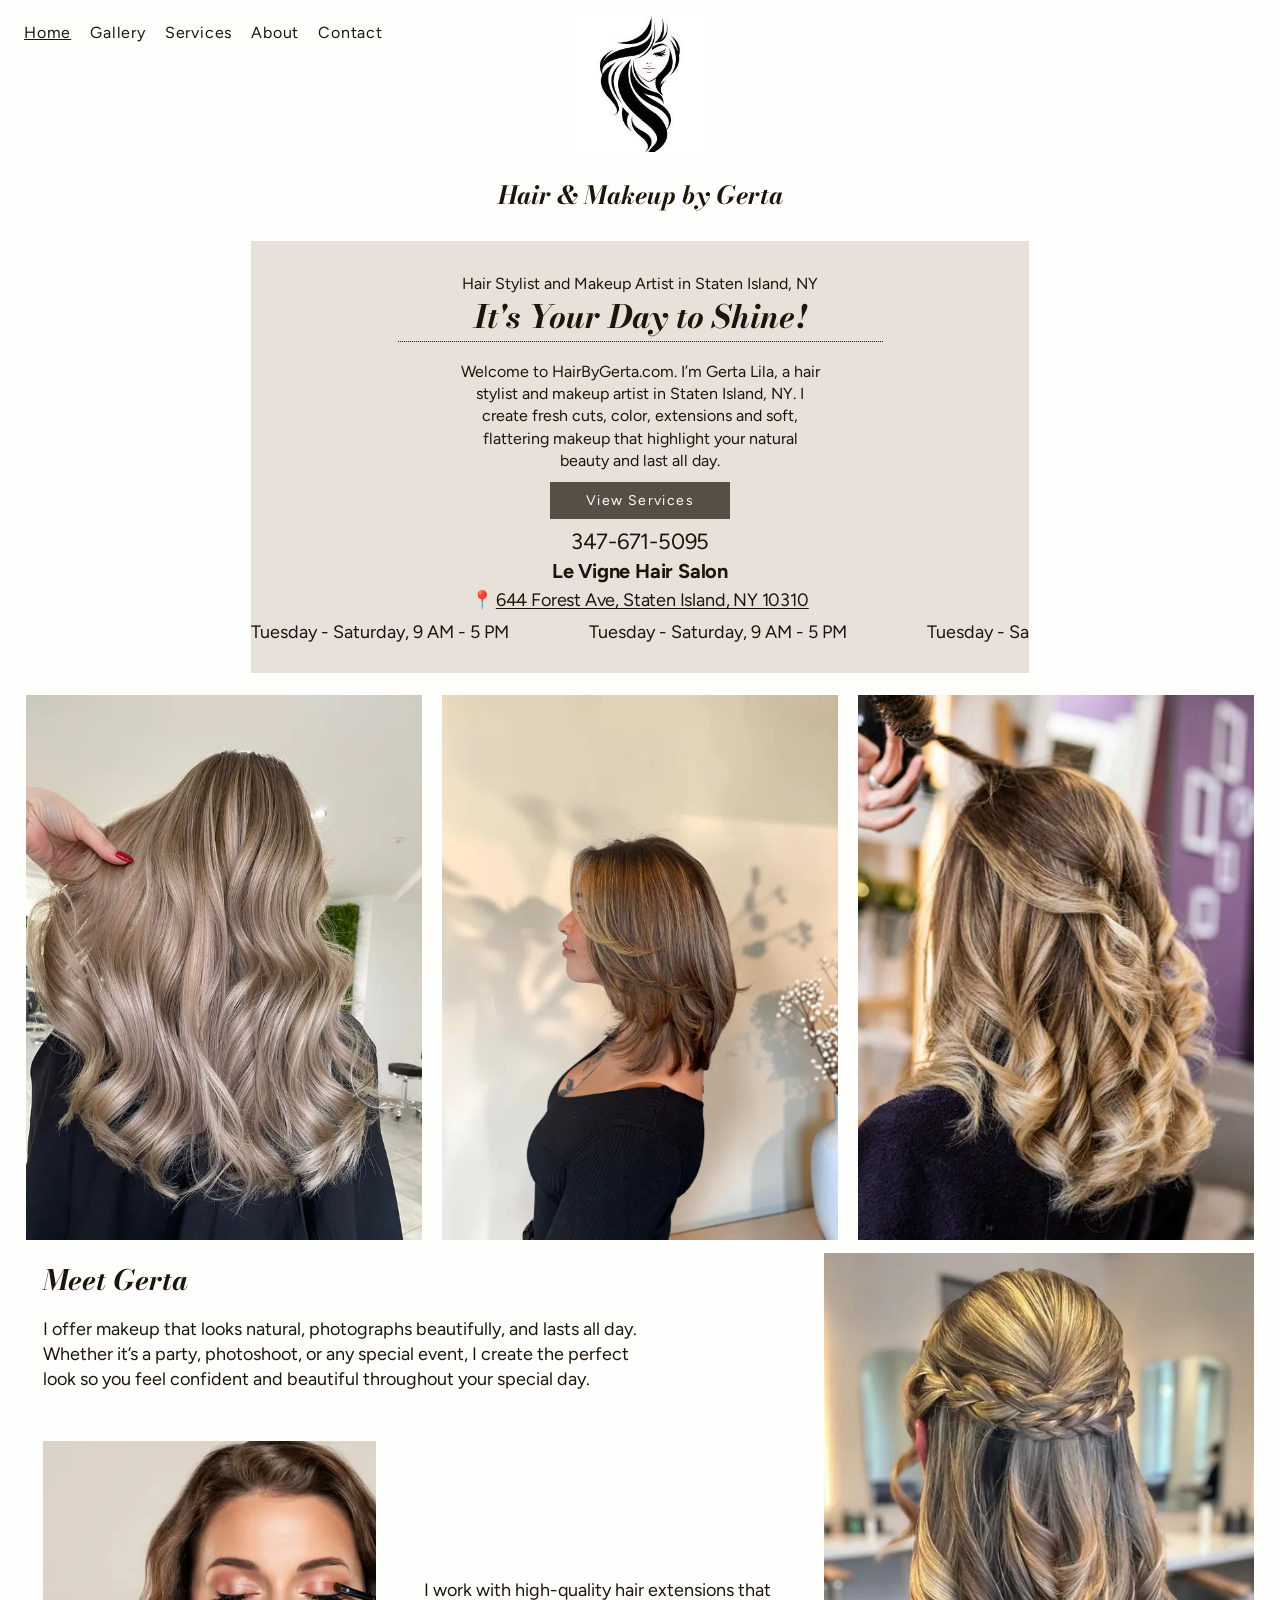
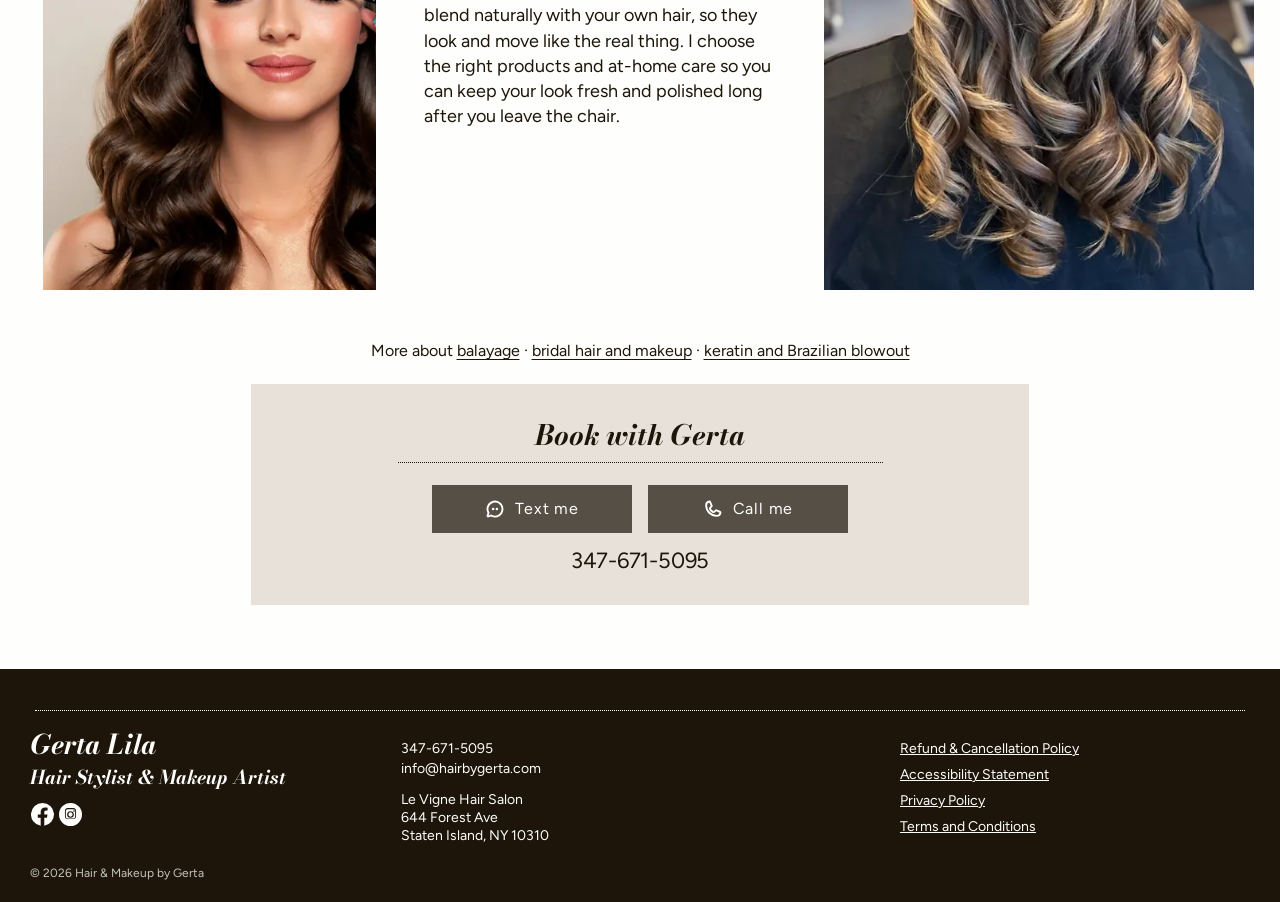
==== commit 104ea513: "Three service pages, links to them, and a Gallery that claims less - New pages: Balayage, Bridal Hai" ====
--- a/index.html
+++ b/index.html
@@ -79,7 +79,7 @@
     <div class="track" aria-hidden="true"><span>Tuesday - Saturday, 9 AM - 5 PM</span><span>Tuesday - Saturday, 9 AM - 5 PM</span><span>Tuesday - Saturday, 9 AM - 5 PM</span><span>Tuesday - Saturday, 9 AM - 5 PM</span><span>Tuesday - Saturday, 9 AM - 5 PM</span><span>Tuesday - Saturday, 9 AM - 5 PM</span></div>
   </div>
 </section>
-<section class="photo-row" aria-label="Featured work">
+<section class="photo-row" aria-label="Featured photos">
   <a href="gallery/" aria-label="Blonde balayage with loose waves. Open the Gallery"><picture><source type="image/webp" srcset="images/sm/g16.webp 600w, images/g16.webp 1200w" sizes="(max-width: 760px) 34vw, 32vw"><img src="images/g16.jpg" srcset="images/sm/g16.jpg 600w, images/g16.jpg 1200w" sizes="(max-width: 760px) 34vw, 32vw" alt="Blonde balayage with loose waves" width="391" height="545" loading="eager" decoding="async"></picture></a>
   <a href="gallery/" aria-label="Layered haircut with caramel highlights. Open the Gallery"><picture><source type="image/webp" srcset="images/sm/home-smile.webp 600w, images/home-smile.webp 1200w" sizes="(max-width: 760px) 34vw, 32vw"><img src="images/home-smile.jpg" srcset="images/sm/home-smile.jpg 600w, images/home-smile.jpg 1200w" sizes="(max-width: 760px) 34vw, 32vw" alt="Layered haircut with caramel highlights" width="391" height="545" loading="eager" decoding="async"></picture></a>
   <a href="gallery/" aria-label="Blow-drying soft blonde curls. Open the Gallery"><picture><source type="image/webp" srcset="images/sm/g21.webp 800w, images/g21.webp 1600w" sizes="(max-width: 760px) 34vw, 32vw"><img src="images/g21.jpg" srcset="images/sm/g21.jpg 800w, images/g21.jpg 1600w" sizes="(max-width: 760px) 34vw, 32vw" alt="Blow-drying soft blonde curls" width="391" height="545" loading="eager" decoding="async"></picture></a>
@@ -91,6 +91,7 @@
   <p class="t2">I work with high-quality hair extensions that blend naturally with your own hair, so they look and move like the real thing. I choose the right products and at-home care so you can keep your look fresh and polished long after you leave the chair.</p>
   <div class="p2"><picture><source type="image/webp" srcset="images/sm/meet-extensions.webp 757w, images/meet-extensions.webp 1170w" sizes="(max-width: 760px) 100vw, (max-width: 1100px) 424px, 35vw"><img src="images/meet-extensions.jpg" srcset="images/sm/meet-extensions.jpg 757w, images/meet-extensions.jpg 1170w" sizes="(max-width: 760px) 100vw, (max-width: 1100px) 424px, 35vw" alt="Half-up braid with soft curls" width="424" height="637" loading="lazy" decoding="async"></picture></div>
 </section>
+<p class="more-links">More about <a href="balayage-staten-island/" aria-label="More about balayage">balayage</a> · <a href="bridal-hair-makeup-staten-island/" aria-label="More about bridal hair and makeup">bridal hair and makeup</a> · <a href="keratin-brazilian-blowout-staten-island/" aria-label="More about keratin and Brazilian blowout">keratin and Brazilian blowout</a></p>
 <section class="reach" aria-labelledby="reach-h">
   <h2 id="reach-h" class="serif">Book with Gerta</h2>
   <div class="reach-btns">
--- a/css/style.css
+++ b/css/style.css
@@ -1847,7 +1847,9 @@
    Call bar): 48 px tall, 16 px words, a 20 px drawing in front of them.
    Vertical rhythm at 1280 px (box top = 0):
    34 | heading 33.6 | 10 | rule 1 | 22 | buttons 48 | 14 | number 28.6 | 30 = 221.2 px
-   56 px of page above the box, 64 px between it and the footer. */
+   56 px of page above the box, 64 px between it and the footer.
+   The Services page ends with the same box (decision 70). Its width and the room
+   around it there are set with the cards of that page (see Book Online). */
 .reach {
   display: flex;
   flex-direction: column;
@@ -1952,6 +1954,41 @@
   outline-offset: 3px;
 }
 
+/* ---------- Links to the three service pages (decision 72) ----------
+   One line between Meet Gerta and the Book with Gerta box: "More about balayage ·
+   bridal hair and makeup · keratin and Brazilian blowout", centred, as wide as the
+   box. The links are underlined, so they do not depend on colour alone. The box
+   follows 20 px under the line (56 px under Meet Gerta before), so everything under
+   the line moves down by a whole number of pixels: 48 + 26 + 20 - 56 = 38 px. */
+.more-links {
+  width: 778px;
+  max-width: calc(100% - 2 * var(--gutter));
+  margin: 48px auto 0;
+  font-size: 16px;
+  line-height: 26px;
+  text-align: center;
+  text-wrap: balance;
+}
+
+/* A link never breaks over two lines: the line breaks between two links. */
+.more-links a {
+  color: inherit;
+  text-decoration: underline;
+  text-decoration-thickness: 1px;
+  text-underline-offset: 3px;
+  white-space: nowrap;
+}
+
+@media (hover: hover) {
+  .more-links a:hover {
+    text-decoration-thickness: 2px;
+  }
+}
+
+.more-links + .reach {
+  margin-top: 20px;
+}
+
 /* ---------- Meet Gerta from 1101 px upwards (decision 58) ----------
    The helper asked for texts that line up and a larger makeup photo. Both texts are
    set flush left. The heading, the first text and the makeup photo share one left
@@ -2205,11 +2242,25 @@
     display: none;
   }
 
+  /* The line of links to the service pages (decision 72): the size of the welcome
+     text, on taller lines, so each link is an easy tap. The box follows 16 px under
+     it (28 px under Meet Gerta before). */
+  .more-links {
+    margin-top: 28px;
+    font-size: calc(15px + 2 * var(--grow));
+    line-height: 32px;
+  }
+
+  .more-links + .reach {
+    margin-top: 16px;
+  }
+
   /* While the box is on the screen the Call bar steps aside (the script sets the class
      on body, decision 69): the bar holds the very same two buttons, and two pairs of
      them on one screen would be one too many. The bar slides back once the box has
      left the screen. The slide itself is the one of the Contact page (.call-bar,
-     section 60). Without the script the bar stays, and both pairs work. */
+     section 60). Without the script the bar stays, and both pairs work. The rule
+     names no page, so it holds for the box of the Services page too (decision 70). */
   body.reach-on-screen .call-bar {
     transform: translateY(110%);
   }
@@ -2793,6 +2844,30 @@
   overflow-wrap: break-word;
 }
 
+/* The link to the page of the service under its description, in four cards: Balayage,
+   Dream Bridal Hair, Keratin Treatment and Brazilian Blowout (decision 72). Underlined,
+   so it does not depend on colour alone. The cards have room for one line of it, so on
+   a wide screen every card keeps its height (577.8 px, set by the Highlights & Lowlights
+   card). That is why the bridal card says "More about bridal hair": a longer link
+   would take two lines there and make every row of cards taller. */
+.card .more {
+  margin: 6px 0 0;
+  line-height: 24px;
+}
+
+.card .more a {
+  color: inherit;
+  text-decoration: underline;
+  text-decoration-thickness: 1px;
+  text-underline-offset: 3px;
+}
+
+@media (hover: hover) {
+  .card .more a:hover {
+    text-decoration-thickness: 2px;
+  }
+}
+
 /* Duration and price under a hairline: 24 px above the line, 24 px below it. */
 .card .meta {
   margin: 24px 0 20px;
@@ -2845,39 +2920,34 @@
   }
 }
 
-/* The line under the cards: book by phone. One line on a desktop screen,
-   evenly broken lines on a phone, and the phone number is never split. */
-.book-note {
-  max-width: 640px;
-  margin: 48px auto 0;
-  font-size: 16px;
-  line-height: 22.4px;
-  text-align: center;
-  text-wrap: balance;
-}
-
-.book-note a {
-  position: relative;
-  text-decoration: underline;
-  text-underline-offset: 3px;
-  white-space: nowrap;
-}
-
-/* A larger invisible tap area around the phone number, 44 px tall. The text stays
-   where it is. */
-.book-note a::after {
-  content: "";
-  position: absolute;
-  top: -12px;
-  right: -10px;
-  bottom: -12px;
-  left: -10px;
-}
-
-/* Two cards per row */
+/* ---------- Book with Gerta under the cards (decision 70) ----------
+   The page ends with the beige box of the home page (.reach, see Home): the heading,
+   the Text button and the Call button, and on a wide screen the number under them.
+   Until decision 70 one line stood here (p.book-note). Everything inside the box is
+   the box of the home page, unchanged. Only its place is of this page: it is as wide
+   as the row of cards above it (three cards and two gaps, 938 px) and stands under
+   the last row as one more row, 33 px down, the gap between two rows of cards.
+   Under it the page ends as the home page ends, 64 px above the footer (decision 71:
+   before, the box kept the 80 px the page container leaves under its content, and on
+   a phone that read as a hole). The container gives no room of its own under it. */
+.page-book-online .page {
+  padding-bottom: 0;
+}
+
+.page-book-online .reach {
+  width: 938px;
+  max-width: 100%;
+  margin: 33px auto 64px;
+}
+
+/* Two cards per row, and the box as wide as the two (614 px) */
 @media (max-width: 1100px) {
   .services {
     grid-template-columns: repeat(2, minmax(0, 290px));
+  }
+
+  .page-book-online .reach {
+    width: 614px;
   }
 }
 
@@ -2943,8 +3013,12 @@
     min-height: 50px;
   }
 
-  .book-note {
-    margin-top: 40px;
+  /* The box is as wide as a card and stands under the last one as one more card,
+     24 px down, the gap between two cards. Under it the page ends as the home page
+     does on a phone, 32 px above the footer (decision 71). */
+  .page-book-online .reach {
+    width: 420px;
+    margin: 24px auto 32px;
   }
 }
 
@@ -2962,6 +3036,11 @@
     justify-self: center;
     width: calc(50% - 12px);
     max-width: 320px;
+  }
+
+  /* As wide as the two cards with their gap. */
+  .page-book-online .reach {
+    width: 664px;
   }
 }
 
@@ -4419,6 +4498,173 @@
 }
 
 /* ==========================================================================
+   72 Service pages (decision 72)
+   Balayage, Bridal Hair and Makeup, Keratin and Brazilian Blowout: one layout for
+   the three (tools/pages/service.py). One column, 640 px wide, in the middle of the
+   page: the title in the italic serif of the Services page, two sentences under it,
+   a row of Gerta's photos, the text in short parts, and at the end the Book with
+   Gerta box of the home page, as wide as the column. Nothing in it is new: the
+   colours, the two fonts and the sizes are those of the other pages.
+   Vertical rhythm at 1280 px: 48 px under the header to the title, 16 px to the
+   intro, 32 px to the photos, then each heading 32 px under the text above it and
+   8 px above its own text, the box 40 px under the last line and 64 px above the
+   footer, as on the home page.
+   ========================================================================== */
+.service {
+  max-width: calc(640px + 2 * var(--gutter));
+  margin: 0 auto;
+  padding: 48px var(--gutter) 0;
+}
+
+/* The h1 is regular, like the title of the Services page, not bold like .serif. */
+h1.service-title {
+  margin: 0 0 16px;
+  font-size: 32px;
+  font-weight: 400;
+  line-height: 40px;
+  text-align: center;
+  text-wrap: balance;
+}
+
+.service-intro {
+  margin: 0;
+  font-size: 18px;
+  line-height: 1.5;
+  text-align: center;
+  text-wrap: pretty;
+}
+
+/* As many equal columns as there are photos (two to four), 16 px apart. Each photo
+   is cut to the shape 3 x 4 around its middle, the beige shows while it loads. */
+.service-photos {
+  display: grid;
+  grid-auto-columns: minmax(0, 1fr);
+  grid-auto-flow: column;
+  gap: 16px;
+  margin: 32px 0 0;
+}
+
+.service-photos picture {
+  display: block;
+}
+
+.service-photos img {
+  display: block;
+  width: 100%;
+  height: auto;
+  aspect-ratio: 3 / 4;
+  object-fit: cover;
+  background-color: var(--beige);
+}
+
+.service-text h2 {
+  margin: 32px 0 8px;
+  font-family: var(--serif);
+  font-size: 24px;
+  font-style: italic;
+  font-weight: 700;
+  line-height: 1.25;
+}
+
+/* A question of the FAQ: the size of the text, in bold, close to its answer. */
+.service-text h3 {
+  margin: 16px 0 2px;
+  font-size: 16px;
+  font-weight: 700;
+  line-height: 1.5;
+}
+
+.service-text h2 + h3 {
+  margin-top: 0;
+}
+
+.service-text p,
+.service-text ul {
+  margin: 0;
+  font-size: 16px;
+  line-height: 1.6;
+}
+
+.service-text p + p {
+  margin-top: 10px;
+}
+
+.service-text ul {
+  padding: 0 0 0 1.3em;
+  list-style: disc;
+}
+
+.service-text li + li {
+  margin-top: 4px;
+}
+
+/* Links inside the text are underlined, so they do not depend on colour alone. */
+.service-text a {
+  color: inherit;
+  text-decoration: underline;
+  text-decoration-thickness: 1px;
+  text-underline-offset: 3px;
+}
+
+@media (hover: hover) {
+  .service-text a:hover {
+    text-decoration-thickness: 2px;
+  }
+}
+
+/* A phone number stays on one line. */
+.service-text a[href^="tel:"] {
+  white-space: nowrap;
+}
+
+/* The box of the home page, as wide as the column. */
+.service .reach {
+  width: auto;
+  max-width: none;
+  margin: 40px 0 64px;
+}
+
+/* Phones (760 px and below): the sizes of the Services page and of the policy pages on
+   a phone, growing from 320 to 390 px (see --grow at the top). At 390 px the title is
+   30 px, the headings 22 px and the text 17 px. The photos stand 8 px apart, and the
+   box ends the page 32 px above the footer, as on the home page. */
+@media (max-width: 760px) {
+  .service {
+    padding-top: 28px;
+  }
+
+  h1.service-title {
+    margin-bottom: 12px;
+    font-size: calc(24px + 6 * var(--grow));
+    line-height: 1.25;
+  }
+
+  .service-intro {
+    font-size: calc(15px + 2 * var(--grow));
+  }
+
+  .service-photos {
+    gap: 8px;
+    margin-top: 24px;
+  }
+
+  .service-text h2 {
+    margin-top: 28px;
+    font-size: calc(20px + 2 * var(--grow));
+  }
+
+  .service-text h3,
+  .service-text p,
+  .service-text ul {
+    font-size: calc(15px + 2 * var(--grow));
+  }
+
+  .service .reach {
+    margin: 32px 0 32px;
+  }
+}
+
+/* ==========================================================================
    75 Touch screens wider than a phone, and the change from page to page
    ========================================================================== */
 
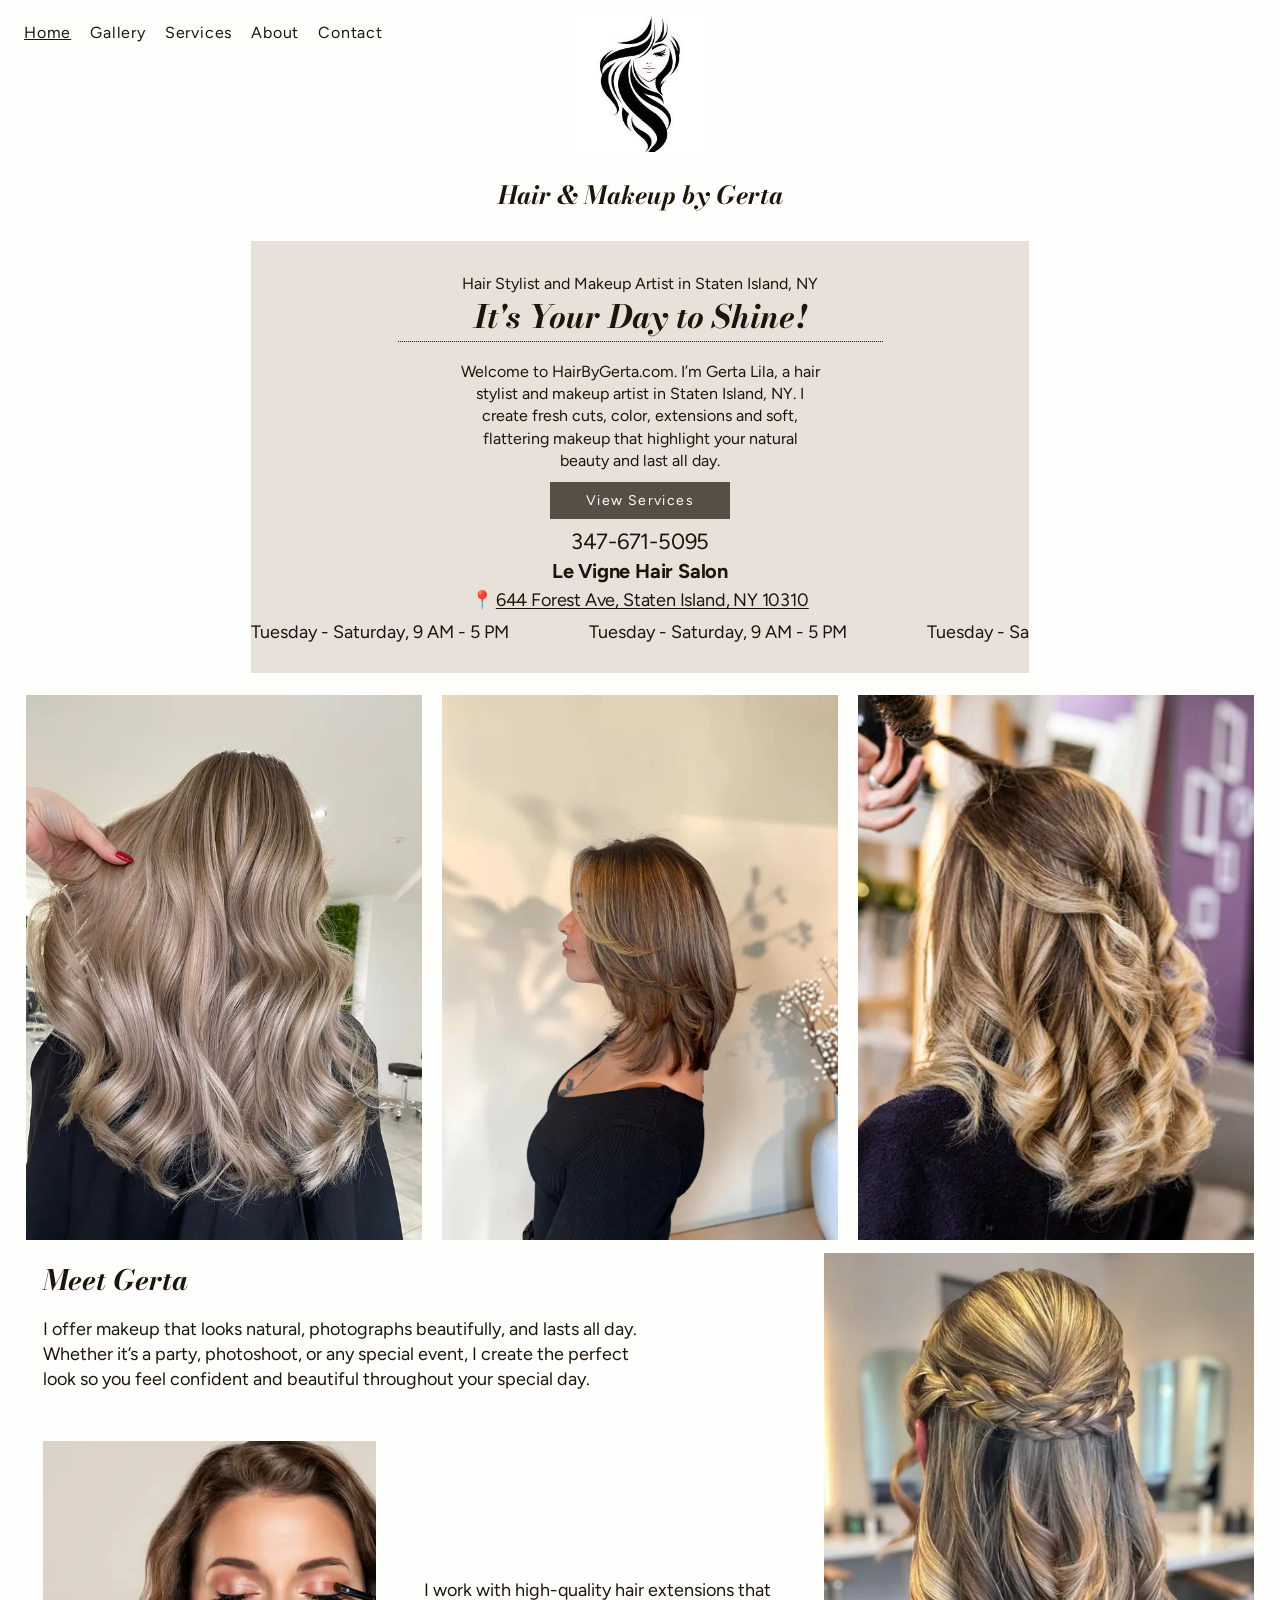
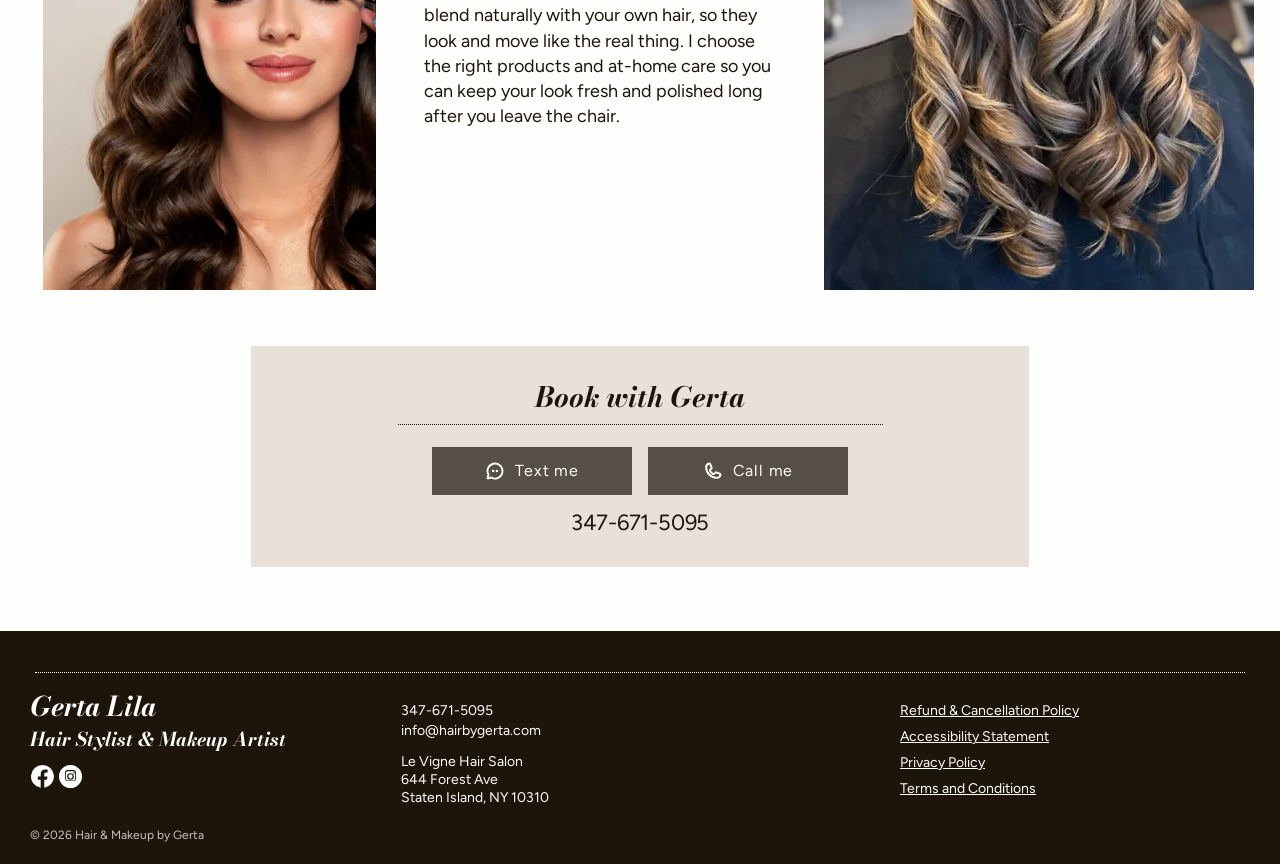
==== commit fa8f406a: "Home photo label: it comes with the first scroll and is a link to the Gallery Two things the helper " ====
--- a/index.html
+++ b/index.html
@@ -79,10 +79,11 @@
     <div class="track" aria-hidden="true"><span>Tuesday - Saturday, 9 AM - 5 PM</span><span>Tuesday - Saturday, 9 AM - 5 PM</span><span>Tuesday - Saturday, 9 AM - 5 PM</span><span>Tuesday - Saturday, 9 AM - 5 PM</span><span>Tuesday - Saturday, 9 AM - 5 PM</span><span>Tuesday - Saturday, 9 AM - 5 PM</span></div>
   </div>
 </section>
-<section class="photo-row" aria-label="Featured photos">
+<section class="photo-row" aria-label="Featured work">
   <a href="gallery/" aria-label="Blonde balayage with loose waves. Open the Gallery"><picture><source type="image/webp" srcset="images/sm/g16.webp 600w, images/g16.webp 1200w" sizes="(max-width: 760px) 34vw, 32vw"><img src="images/g16.jpg" srcset="images/sm/g16.jpg 600w, images/g16.jpg 1200w" sizes="(max-width: 760px) 34vw, 32vw" alt="Blonde balayage with loose waves" width="391" height="545" loading="eager" decoding="async"></picture></a>
   <a href="gallery/" aria-label="Layered haircut with caramel highlights. Open the Gallery"><picture><source type="image/webp" srcset="images/sm/home-smile.webp 600w, images/home-smile.webp 1200w" sizes="(max-width: 760px) 34vw, 32vw"><img src="images/home-smile.jpg" srcset="images/sm/home-smile.jpg 600w, images/home-smile.jpg 1200w" sizes="(max-width: 760px) 34vw, 32vw" alt="Layered haircut with caramel highlights" width="391" height="545" loading="eager" decoding="async"></picture></a>
   <a href="gallery/" aria-label="Blow-drying soft blonde curls. Open the Gallery"><picture><source type="image/webp" srcset="images/sm/g21.webp 800w, images/g21.webp 1600w" sizes="(max-width: 760px) 34vw, 32vw"><img src="images/g21.jpg" srcset="images/sm/g21.jpg 800w, images/g21.jpg 1600w" sizes="(max-width: 760px) 34vw, 32vw" alt="Blow-drying soft blonde curls" width="391" height="545" loading="eager" decoding="async"></picture></a>
+  <a class="row-cue" href="gallery/" aria-hidden="true" tabindex="-1" data-seconds="4"><span><svg viewBox="0 0 24 24" width="14" height="14" fill="currentColor" aria-hidden="true" focusable="false"><path d="M12 1.5c.7 6.3 4.2 9.8 10.5 10.5-6.3.7-9.8 4.2-10.5 10.5-.7-6.3-4.2-9.8-10.5-10.5 6.3-.7 9.8-4.2 10.5-10.5z"/></svg>Tap for more photos</span></a>
 </section>
 <section class="meet" aria-labelledby="meet-h">
   <h2 id="meet-h" class="serif">Meet Gerta</h2>
@@ -91,7 +92,6 @@
   <p class="t2">I work with high-quality hair extensions that blend naturally with your own hair, so they look and move like the real thing. I choose the right products and at-home care so you can keep your look fresh and polished long after you leave the chair.</p>
   <div class="p2"><picture><source type="image/webp" srcset="images/sm/meet-extensions.webp 757w, images/meet-extensions.webp 1170w" sizes="(max-width: 760px) 100vw, (max-width: 1100px) 424px, 35vw"><img src="images/meet-extensions.jpg" srcset="images/sm/meet-extensions.jpg 757w, images/meet-extensions.jpg 1170w" sizes="(max-width: 760px) 100vw, (max-width: 1100px) 424px, 35vw" alt="Half-up braid with soft curls" width="424" height="637" loading="lazy" decoding="async"></picture></div>
 </section>
-<p class="more-links">More about <a href="balayage-staten-island/" aria-label="More about balayage">balayage</a> · <a href="bridal-hair-makeup-staten-island/" aria-label="More about bridal hair and makeup">bridal hair and makeup</a> · <a href="keratin-brazilian-blowout-staten-island/" aria-label="More about keratin and Brazilian blowout">keratin and Brazilian blowout</a></p>
 <section class="reach" aria-labelledby="reach-h">
   <h2 id="reach-h" class="serif">Book with Gerta</h2>
   <div class="reach-btns">
--- a/css/style.css
+++ b/css/style.css
@@ -14,6 +14,9 @@
   --btn: #554f46;
   --btn-text: #fefefd;
   --error: #9b1c1c;
+  /* The one blue of the site: the label that shows for a few seconds on the home photos
+     (decision 72). The helper chose blue because nothing else on the site is blue. */
+  --cue: #0a6cff;
   /* Fonts */
   --serif: "Bodoni Moda", "Didot", "Bodoni 72", Georgia, serif;
   --sans: "Figtree", "Proxima Nova", "Helvetica Neue", Arial, sans-serif;
@@ -1696,6 +1699,7 @@
    between two photos, every photo 545 px tall. The three photos share the width
    that is left (decision 56). */
 .photo-row {
+  position: relative;
   display: grid;
   grid-template-columns: repeat(3, minmax(0, 1fr));
   gap: 20px;
@@ -1744,6 +1748,138 @@
 /* g21 is a wide photo, the hair sits left of the middle (decision 57). */
 .photo-row img[src*="g21"] {
   object-position: 33% 50%;
+}
+
+/* ---------- The label on the photo row (decision 72) ----------
+   On a touch screen nothing shows that the three photos are links: no mouse pointer
+   changes its shape there. So a small blue label, "Tap for more photos" with a star in
+   front, comes up on the lower edge of the photos once the visitor has started to
+   scroll and they are in view, and goes again after a few seconds (js/site.js, part 9,
+   puts the class "on" on it and takes it away).
+   The label lies on top of the photos and takes no room, so the page is not one pixel
+   taller with it. It is a link to the Gallery itself, because it is wider than the
+   photo under it and reaches over the gaps between the photos. While it is away it
+   cannot be tapped (visibility), and a tap there reaches the photo.
+   Without the script, and under a mouse, it is never shown: there the row is exactly
+   what it was.
+   ".photo-row" stands in front of these rules so that they win over ".photo-row a",
+   which would lay the label out as a fourth photo. */
+.photo-row .row-cue {
+  display: none;
+}
+
+@media (hover: none), (pointer: coarse) {
+  /* The place of the label: in the middle of the row, 10 px above the lower edge of the
+     photos. It never moves (the script watches it to know when the label is in view).
+     Hidden until the script says "on", and hidden again half a second after the script
+     took the word away, when the label inside has faded. */
+  html.js .photo-row .row-cue {
+    position: absolute;
+    bottom: 10px;
+    left: 50%;
+    z-index: 1;
+    display: block;
+    transform: translateX(-50%);
+    visibility: hidden;
+    transition: visibility 0s linear 0.5s;
+    text-decoration: none;
+  }
+
+  html.js .photo-row .row-cue.on {
+    visibility: visible;
+    transition-delay: 0s;
+  }
+
+  /* A little darker while a finger is on it, as the buttons of the site. */
+  .row-cue:active span {
+    filter: brightness(0.88);
+  }
+
+  /* The label itself. Away it is see-through and 12 px lower, so it rises as it comes. */
+  .row-cue span {
+    position: relative;
+    display: flex;
+    align-items: center;
+    gap: 6px;
+    padding: 8px 12px 8px 10px;
+    background-color: var(--cue);
+    box-shadow: 0 2px 10px rgba(29, 21, 9, 0.3);
+    color: var(--btn-text);
+    font-size: 13px;
+    font-weight: 600;
+    line-height: 1;
+    letter-spacing: 0.4px;
+    white-space: nowrap;
+    opacity: 0;
+    transform: translateY(12px);
+    transition: opacity 0.5s ease, transform 0.5s cubic-bezier(0.2, 0.7, 0.2, 1);
+  }
+
+  .row-cue.on span {
+    opacity: 1;
+    transform: none;
+  }
+
+  .row-cue svg {
+    flex: none;
+    width: 14px;
+    height: 14px;
+  }
+
+  /* While the label is there, a soft ring leaves it three times and the star twinkles
+     three times. Then both rest. */
+  .row-cue span::after {
+    content: "";
+    position: absolute;
+    inset: 0;
+  }
+
+  .row-cue.on span::after {
+    animation: cue-ring 1.15s ease-out 0.5s 3;
+  }
+
+  .row-cue.on svg {
+    animation: cue-star 1.15s ease-in-out 0.5s 3;
+  }
+}
+
+@keyframes cue-ring {
+  from {
+    box-shadow: 0 0 0 0 rgba(10, 108, 255, 0.85);
+  }
+
+  to {
+    box-shadow: 0 0 0 13px rgba(10, 108, 255, 0);
+  }
+}
+
+@keyframes cue-star {
+  0%,
+  100% {
+    transform: none;
+  }
+
+  50% {
+    transform: scale(1.4) rotate(20deg);
+  }
+}
+
+/* On a tablet the photos are larger, and so is the label. */
+@media (min-width: 761px) {
+  html.js .photo-row .row-cue {
+    bottom: 18px;
+  }
+
+  .row-cue span {
+    gap: 8px;
+    padding: 11px 16px 11px 13px;
+    font-size: 16px;
+  }
+
+  .row-cue svg {
+    width: 17px;
+    height: 17px;
+  }
 }
 
 /* ---------- The Home row from 1101 px upwards (decision 59) ----------
@@ -1954,41 +2090,6 @@
   outline-offset: 3px;
 }
 
-/* ---------- Links to the three service pages (decision 72) ----------
-   One line between Meet Gerta and the Book with Gerta box: "More about balayage ·
-   bridal hair and makeup · keratin and Brazilian blowout", centred, as wide as the
-   box. The links are underlined, so they do not depend on colour alone. The box
-   follows 20 px under the line (56 px under Meet Gerta before), so everything under
-   the line moves down by a whole number of pixels: 48 + 26 + 20 - 56 = 38 px. */
-.more-links {
-  width: 778px;
-  max-width: calc(100% - 2 * var(--gutter));
-  margin: 48px auto 0;
-  font-size: 16px;
-  line-height: 26px;
-  text-align: center;
-  text-wrap: balance;
-}
-
-/* A link never breaks over two lines: the line breaks between two links. */
-.more-links a {
-  color: inherit;
-  text-decoration: underline;
-  text-decoration-thickness: 1px;
-  text-underline-offset: 3px;
-  white-space: nowrap;
-}
-
-@media (hover: hover) {
-  .more-links a:hover {
-    text-decoration-thickness: 2px;
-  }
-}
-
-.more-links + .reach {
-  margin-top: 20px;
-}
-
 /* ---------- Meet Gerta from 1101 px upwards (decision 58) ----------
    The helper asked for texts that line up and a larger makeup photo. Both texts are
    set flush left. The heading, the first text and the makeup photo share one left
@@ -2240,19 +2341,6 @@
 
   .reach-num {
     display: none;
-  }
-
-  /* The line of links to the service pages (decision 72): the size of the welcome
-     text, on taller lines, so each link is an easy tap. The box follows 16 px under
-     it (28 px under Meet Gerta before). */
-  .more-links {
-    margin-top: 28px;
-    font-size: calc(15px + 2 * var(--grow));
-    line-height: 32px;
-  }
-
-  .more-links + .reach {
-    margin-top: 16px;
   }
 
   /* While the box is on the screen the Call bar steps aside (the script sets the class
@@ -2844,30 +2932,6 @@
   overflow-wrap: break-word;
 }
 
-/* The link to the page of the service under its description, in four cards: Balayage,
-   Dream Bridal Hair, Keratin Treatment and Brazilian Blowout (decision 72). Underlined,
-   so it does not depend on colour alone. The cards have room for one line of it, so on
-   a wide screen every card keeps its height (577.8 px, set by the Highlights & Lowlights
-   card). That is why the bridal card says "More about bridal hair": a longer link
-   would take two lines there and make every row of cards taller. */
-.card .more {
-  margin: 6px 0 0;
-  line-height: 24px;
-}
-
-.card .more a {
-  color: inherit;
-  text-decoration: underline;
-  text-decoration-thickness: 1px;
-  text-underline-offset: 3px;
-}
-
-@media (hover: hover) {
-  .card .more a:hover {
-    text-decoration-thickness: 2px;
-  }
-}
-
 /* Duration and price under a hairline: 24 px above the line, 24 px below it. */
 .card .meta {
   margin: 24px 0 20px;
@@ -4498,173 +4562,6 @@
 }
 
 /* ==========================================================================
-   72 Service pages (decision 72)
-   Balayage, Bridal Hair and Makeup, Keratin and Brazilian Blowout: one layout for
-   the three (tools/pages/service.py). One column, 640 px wide, in the middle of the
-   page: the title in the italic serif of the Services page, two sentences under it,
-   a row of Gerta's photos, the text in short parts, and at the end the Book with
-   Gerta box of the home page, as wide as the column. Nothing in it is new: the
-   colours, the two fonts and the sizes are those of the other pages.
-   Vertical rhythm at 1280 px: 48 px under the header to the title, 16 px to the
-   intro, 32 px to the photos, then each heading 32 px under the text above it and
-   8 px above its own text, the box 40 px under the last line and 64 px above the
-   footer, as on the home page.
-   ========================================================================== */
-.service {
-  max-width: calc(640px + 2 * var(--gutter));
-  margin: 0 auto;
-  padding: 48px var(--gutter) 0;
-}
-
-/* The h1 is regular, like the title of the Services page, not bold like .serif. */
-h1.service-title {
-  margin: 0 0 16px;
-  font-size: 32px;
-  font-weight: 400;
-  line-height: 40px;
-  text-align: center;
-  text-wrap: balance;
-}
-
-.service-intro {
-  margin: 0;
-  font-size: 18px;
-  line-height: 1.5;
-  text-align: center;
-  text-wrap: pretty;
-}
-
-/* As many equal columns as there are photos (two to four), 16 px apart. Each photo
-   is cut to the shape 3 x 4 around its middle, the beige shows while it loads. */
-.service-photos {
-  display: grid;
-  grid-auto-columns: minmax(0, 1fr);
-  grid-auto-flow: column;
-  gap: 16px;
-  margin: 32px 0 0;
-}
-
-.service-photos picture {
-  display: block;
-}
-
-.service-photos img {
-  display: block;
-  width: 100%;
-  height: auto;
-  aspect-ratio: 3 / 4;
-  object-fit: cover;
-  background-color: var(--beige);
-}
-
-.service-text h2 {
-  margin: 32px 0 8px;
-  font-family: var(--serif);
-  font-size: 24px;
-  font-style: italic;
-  font-weight: 700;
-  line-height: 1.25;
-}
-
-/* A question of the FAQ: the size of the text, in bold, close to its answer. */
-.service-text h3 {
-  margin: 16px 0 2px;
-  font-size: 16px;
-  font-weight: 700;
-  line-height: 1.5;
-}
-
-.service-text h2 + h3 {
-  margin-top: 0;
-}
-
-.service-text p,
-.service-text ul {
-  margin: 0;
-  font-size: 16px;
-  line-height: 1.6;
-}
-
-.service-text p + p {
-  margin-top: 10px;
-}
-
-.service-text ul {
-  padding: 0 0 0 1.3em;
-  list-style: disc;
-}
-
-.service-text li + li {
-  margin-top: 4px;
-}
-
-/* Links inside the text are underlined, so they do not depend on colour alone. */
-.service-text a {
-  color: inherit;
-  text-decoration: underline;
-  text-decoration-thickness: 1px;
-  text-underline-offset: 3px;
-}
-
-@media (hover: hover) {
-  .service-text a:hover {
-    text-decoration-thickness: 2px;
-  }
-}
-
-/* A phone number stays on one line. */
-.service-text a[href^="tel:"] {
-  white-space: nowrap;
-}
-
-/* The box of the home page, as wide as the column. */
-.service .reach {
-  width: auto;
-  max-width: none;
-  margin: 40px 0 64px;
-}
-
-/* Phones (760 px and below): the sizes of the Services page and of the policy pages on
-   a phone, growing from 320 to 390 px (see --grow at the top). At 390 px the title is
-   30 px, the headings 22 px and the text 17 px. The photos stand 8 px apart, and the
-   box ends the page 32 px above the footer, as on the home page. */
-@media (max-width: 760px) {
-  .service {
-    padding-top: 28px;
-  }
-
-  h1.service-title {
-    margin-bottom: 12px;
-    font-size: calc(24px + 6 * var(--grow));
-    line-height: 1.25;
-  }
-
-  .service-intro {
-    font-size: calc(15px + 2 * var(--grow));
-  }
-
-  .service-photos {
-    gap: 8px;
-    margin-top: 24px;
-  }
-
-  .service-text h2 {
-    margin-top: 28px;
-    font-size: calc(20px + 2 * var(--grow));
-  }
-
-  .service-text h3,
-  .service-text p,
-  .service-text ul {
-    font-size: calc(15px + 2 * var(--grow));
-  }
-
-  .service .reach {
-    margin: 32px 0 32px;
-  }
-}
-
-/* ==========================================================================
    75 Touch screens wider than a phone, and the change from page to page
    ========================================================================== */
 
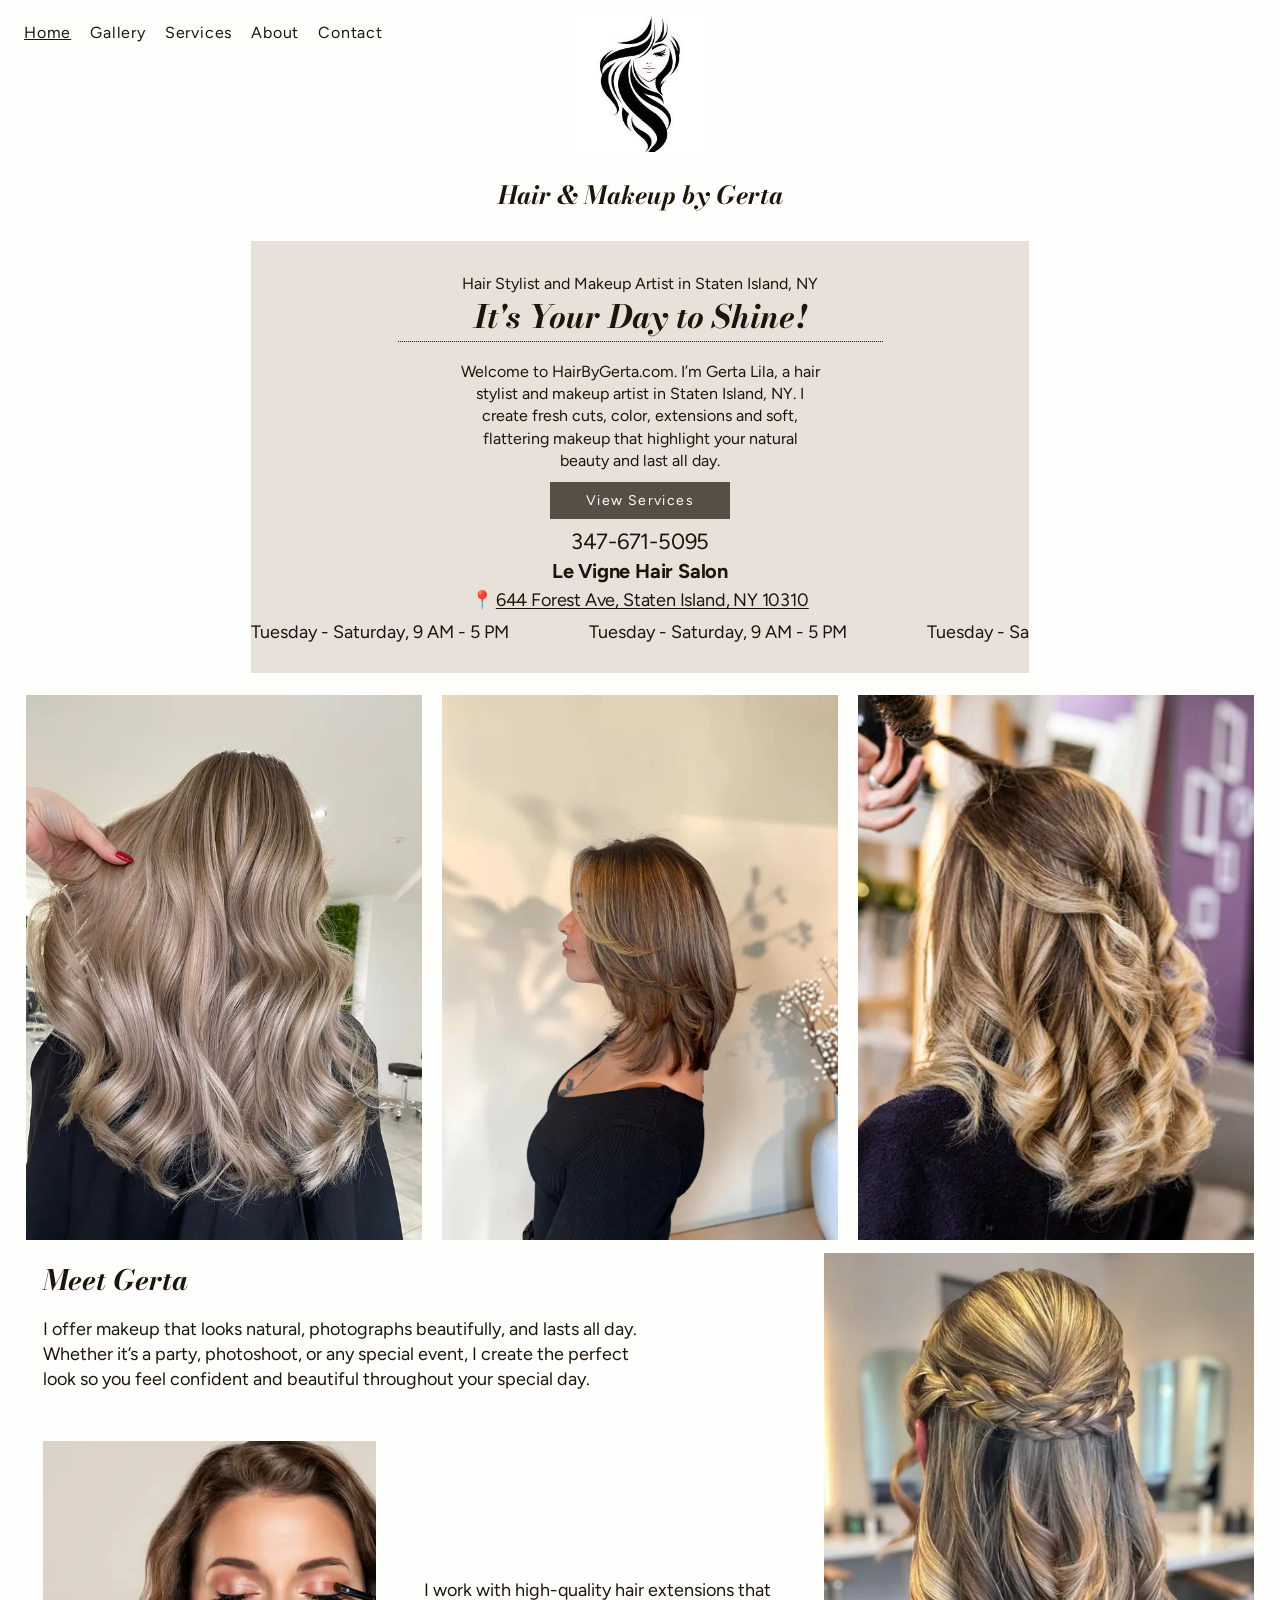
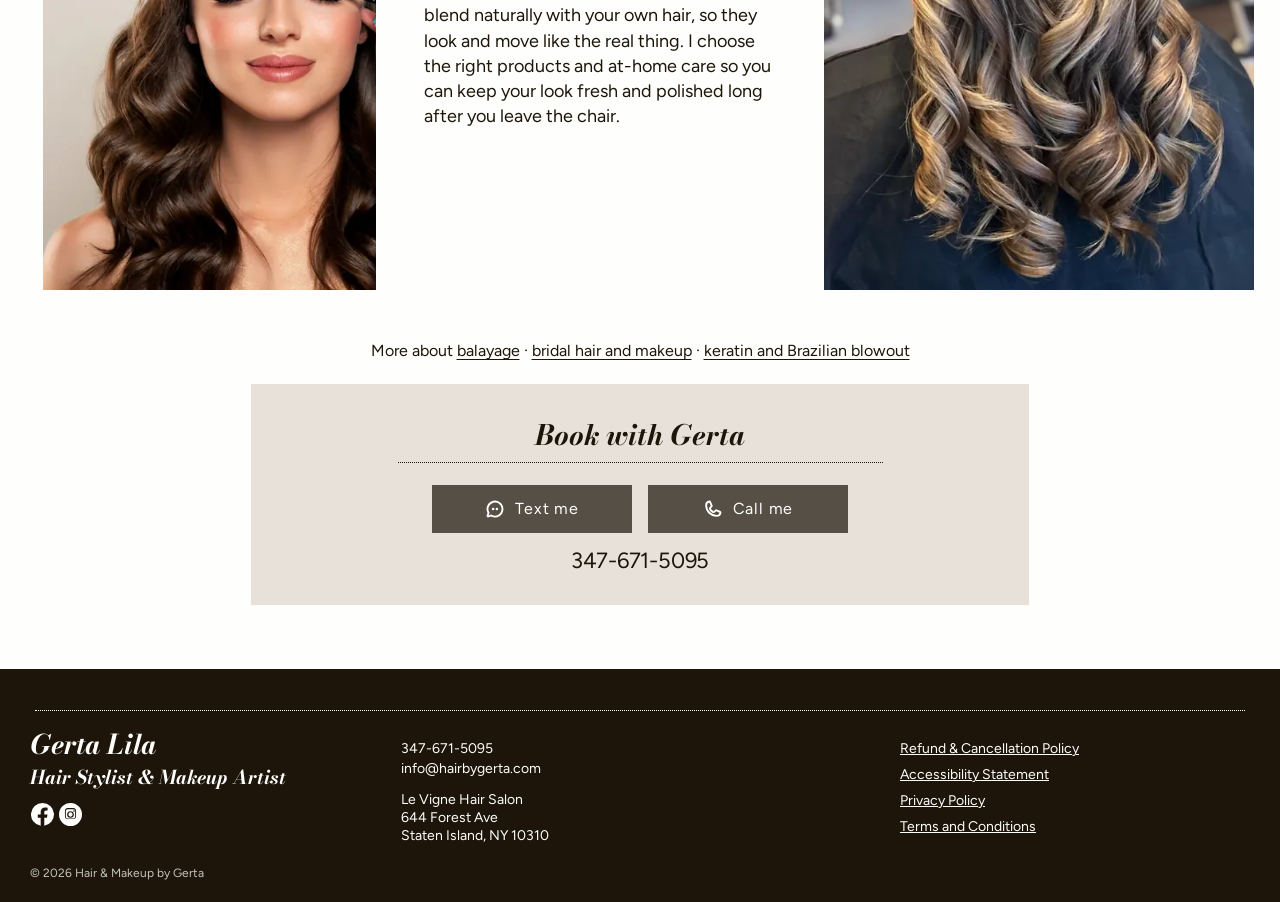
==== commit 52c9a7b0: "Merge main into service-pages: the service pages are decision 73 PR 24 (the label on the home photos" ====
--- a/index.html
+++ b/index.html
@@ -79,7 +79,7 @@
     <div class="track" aria-hidden="true"><span>Tuesday - Saturday, 9 AM - 5 PM</span><span>Tuesday - Saturday, 9 AM - 5 PM</span><span>Tuesday - Saturday, 9 AM - 5 PM</span><span>Tuesday - Saturday, 9 AM - 5 PM</span><span>Tuesday - Saturday, 9 AM - 5 PM</span><span>Tuesday - Saturday, 9 AM - 5 PM</span></div>
   </div>
 </section>
-<section class="photo-row" aria-label="Featured work">
+<section class="photo-row" aria-label="Featured photos">
   <a href="gallery/" aria-label="Blonde balayage with loose waves. Open the Gallery"><picture><source type="image/webp" srcset="images/sm/g16.webp 600w, images/g16.webp 1200w" sizes="(max-width: 760px) 34vw, 32vw"><img src="images/g16.jpg" srcset="images/sm/g16.jpg 600w, images/g16.jpg 1200w" sizes="(max-width: 760px) 34vw, 32vw" alt="Blonde balayage with loose waves" width="391" height="545" loading="eager" decoding="async"></picture></a>
   <a href="gallery/" aria-label="Layered haircut with caramel highlights. Open the Gallery"><picture><source type="image/webp" srcset="images/sm/home-smile.webp 600w, images/home-smile.webp 1200w" sizes="(max-width: 760px) 34vw, 32vw"><img src="images/home-smile.jpg" srcset="images/sm/home-smile.jpg 600w, images/home-smile.jpg 1200w" sizes="(max-width: 760px) 34vw, 32vw" alt="Layered haircut with caramel highlights" width="391" height="545" loading="eager" decoding="async"></picture></a>
   <a href="gallery/" aria-label="Blow-drying soft blonde curls. Open the Gallery"><picture><source type="image/webp" srcset="images/sm/g21.webp 800w, images/g21.webp 1600w" sizes="(max-width: 760px) 34vw, 32vw"><img src="images/g21.jpg" srcset="images/sm/g21.jpg 800w, images/g21.jpg 1600w" sizes="(max-width: 760px) 34vw, 32vw" alt="Blow-drying soft blonde curls" width="391" height="545" loading="eager" decoding="async"></picture></a>
@@ -92,6 +92,7 @@
   <p class="t2">I work with high-quality hair extensions that blend naturally with your own hair, so they look and move like the real thing. I choose the right products and at-home care so you can keep your look fresh and polished long after you leave the chair.</p>
   <div class="p2"><picture><source type="image/webp" srcset="images/sm/meet-extensions.webp 757w, images/meet-extensions.webp 1170w" sizes="(max-width: 760px) 100vw, (max-width: 1100px) 424px, 35vw"><img src="images/meet-extensions.jpg" srcset="images/sm/meet-extensions.jpg 757w, images/meet-extensions.jpg 1170w" sizes="(max-width: 760px) 100vw, (max-width: 1100px) 424px, 35vw" alt="Half-up braid with soft curls" width="424" height="637" loading="lazy" decoding="async"></picture></div>
 </section>
+<p class="more-links">More about <a href="balayage-staten-island/" aria-label="More about balayage">balayage</a> · <a href="bridal-hair-makeup-staten-island/" aria-label="More about bridal hair and makeup">bridal hair and makeup</a> · <a href="keratin-brazilian-blowout-staten-island/" aria-label="More about keratin and Brazilian blowout">keratin and Brazilian blowout</a></p>
 <section class="reach" aria-labelledby="reach-h">
   <h2 id="reach-h" class="serif">Book with Gerta</h2>
   <div class="reach-btns">
--- a/css/style.css
+++ b/css/style.css
@@ -2090,6 +2090,41 @@
   outline-offset: 3px;
 }
 
+/* ---------- Links to the three service pages (decision 73) ----------
+   One line between Meet Gerta and the Book with Gerta box: "More about balayage ·
+   bridal hair and makeup · keratin and Brazilian blowout", centred, as wide as the
+   box. The links are underlined, so they do not depend on colour alone. The box
+   follows 20 px under the line (56 px under Meet Gerta before), so everything under
+   the line moves down by a whole number of pixels: 48 + 26 + 20 - 56 = 38 px. */
+.more-links {
+  width: 778px;
+  max-width: calc(100% - 2 * var(--gutter));
+  margin: 48px auto 0;
+  font-size: 16px;
+  line-height: 26px;
+  text-align: center;
+  text-wrap: balance;
+}
+
+/* A link never breaks over two lines: the line breaks between two links. */
+.more-links a {
+  color: inherit;
+  text-decoration: underline;
+  text-decoration-thickness: 1px;
+  text-underline-offset: 3px;
+  white-space: nowrap;
+}
+
+@media (hover: hover) {
+  .more-links a:hover {
+    text-decoration-thickness: 2px;
+  }
+}
+
+.more-links + .reach {
+  margin-top: 20px;
+}
+
 /* ---------- Meet Gerta from 1101 px upwards (decision 58) ----------
    The helper asked for texts that line up and a larger makeup photo. Both texts are
    set flush left. The heading, the first text and the makeup photo share one left
@@ -2341,6 +2376,19 @@
 
   .reach-num {
     display: none;
+  }
+
+  /* The line of links to the service pages (decision 73): the size of the welcome
+     text, on taller lines, so each link is an easy tap. The box follows 16 px under
+     it (28 px under Meet Gerta before). */
+  .more-links {
+    margin-top: 28px;
+    font-size: calc(15px + 2 * var(--grow));
+    line-height: 32px;
+  }
+
+  .more-links + .reach {
+    margin-top: 16px;
   }
 
   /* While the box is on the screen the Call bar steps aside (the script sets the class
@@ -2932,6 +2980,30 @@
   overflow-wrap: break-word;
 }
 
+/* The link to the page of the service under its description, in four cards: Balayage,
+   Dream Bridal Hair, Keratin Treatment and Brazilian Blowout (decision 73). Underlined,
+   so it does not depend on colour alone. The cards have room for one line of it, so on
+   a wide screen every card keeps its height (577.8 px, set by the Highlights & Lowlights
+   card). That is why the bridal card says "More about bridal hair": a longer link
+   would take two lines there and make every row of cards taller. */
+.card .more {
+  margin: 6px 0 0;
+  line-height: 24px;
+}
+
+.card .more a {
+  color: inherit;
+  text-decoration: underline;
+  text-decoration-thickness: 1px;
+  text-underline-offset: 3px;
+}
+
+@media (hover: hover) {
+  .card .more a:hover {
+    text-decoration-thickness: 2px;
+  }
+}
+
 /* Duration and price under a hairline: 24 px above the line, 24 px below it. */
 .card .meta {
   margin: 24px 0 20px;
@@ -4562,6 +4634,173 @@
 }
 
 /* ==========================================================================
+   72 Service pages (decision 73)
+   Balayage, Bridal Hair and Makeup, Keratin and Brazilian Blowout: one layout for
+   the three (tools/pages/service.py). One column, 640 px wide, in the middle of the
+   page: the title in the italic serif of the Services page, two sentences under it,
+   a row of Gerta's photos, the text in short parts, and at the end the Book with
+   Gerta box of the home page, as wide as the column. Nothing in it is new: the
+   colours, the two fonts and the sizes are those of the other pages.
+   Vertical rhythm at 1280 px: 48 px under the header to the title, 16 px to the
+   intro, 32 px to the photos, then each heading 32 px under the text above it and
+   8 px above its own text, the box 40 px under the last line and 64 px above the
+   footer, as on the home page.
+   ========================================================================== */
+.service {
+  max-width: calc(640px + 2 * var(--gutter));
+  margin: 0 auto;
+  padding: 48px var(--gutter) 0;
+}
+
+/* The h1 is regular, like the title of the Services page, not bold like .serif. */
+h1.service-title {
+  margin: 0 0 16px;
+  font-size: 32px;
+  font-weight: 400;
+  line-height: 40px;
+  text-align: center;
+  text-wrap: balance;
+}
+
+.service-intro {
+  margin: 0;
+  font-size: 18px;
+  line-height: 1.5;
+  text-align: center;
+  text-wrap: pretty;
+}
+
+/* As many equal columns as there are photos (two to four), 16 px apart. Each photo
+   is cut to the shape 3 x 4 around its middle, the beige shows while it loads. */
+.service-photos {
+  display: grid;
+  grid-auto-columns: minmax(0, 1fr);
+  grid-auto-flow: column;
+  gap: 16px;
+  margin: 32px 0 0;
+}
+
+.service-photos picture {
+  display: block;
+}
+
+.service-photos img {
+  display: block;
+  width: 100%;
+  height: auto;
+  aspect-ratio: 3 / 4;
+  object-fit: cover;
+  background-color: var(--beige);
+}
+
+.service-text h2 {
+  margin: 32px 0 8px;
+  font-family: var(--serif);
+  font-size: 24px;
+  font-style: italic;
+  font-weight: 700;
+  line-height: 1.25;
+}
+
+/* A question of the FAQ: the size of the text, in bold, close to its answer. */
+.service-text h3 {
+  margin: 16px 0 2px;
+  font-size: 16px;
+  font-weight: 700;
+  line-height: 1.5;
+}
+
+.service-text h2 + h3 {
+  margin-top: 0;
+}
+
+.service-text p,
+.service-text ul {
+  margin: 0;
+  font-size: 16px;
+  line-height: 1.6;
+}
+
+.service-text p + p {
+  margin-top: 10px;
+}
+
+.service-text ul {
+  padding: 0 0 0 1.3em;
+  list-style: disc;
+}
+
+.service-text li + li {
+  margin-top: 4px;
+}
+
+/* Links inside the text are underlined, so they do not depend on colour alone. */
+.service-text a {
+  color: inherit;
+  text-decoration: underline;
+  text-decoration-thickness: 1px;
+  text-underline-offset: 3px;
+}
+
+@media (hover: hover) {
+  .service-text a:hover {
+    text-decoration-thickness: 2px;
+  }
+}
+
+/* A phone number stays on one line. */
+.service-text a[href^="tel:"] {
+  white-space: nowrap;
+}
+
+/* The box of the home page, as wide as the column. */
+.service .reach {
+  width: auto;
+  max-width: none;
+  margin: 40px 0 64px;
+}
+
+/* Phones (760 px and below): the sizes of the Services page and of the policy pages on
+   a phone, growing from 320 to 390 px (see --grow at the top). At 390 px the title is
+   30 px, the headings 22 px and the text 17 px. The photos stand 8 px apart, and the
+   box ends the page 32 px above the footer, as on the home page. */
+@media (max-width: 760px) {
+  .service {
+    padding-top: 28px;
+  }
+
+  h1.service-title {
+    margin-bottom: 12px;
+    font-size: calc(24px + 6 * var(--grow));
+    line-height: 1.25;
+  }
+
+  .service-intro {
+    font-size: calc(15px + 2 * var(--grow));
+  }
+
+  .service-photos {
+    gap: 8px;
+    margin-top: 24px;
+  }
+
+  .service-text h2 {
+    margin-top: 28px;
+    font-size: calc(20px + 2 * var(--grow));
+  }
+
+  .service-text h3,
+  .service-text p,
+  .service-text ul {
+    font-size: calc(15px + 2 * var(--grow));
+  }
+
+  .service .reach {
+    margin: 32px 0 32px;
+  }
+}
+
+/* ==========================================================================
    75 Touch screens wider than a phone, and the change from page to page
    ========================================================================== */
 
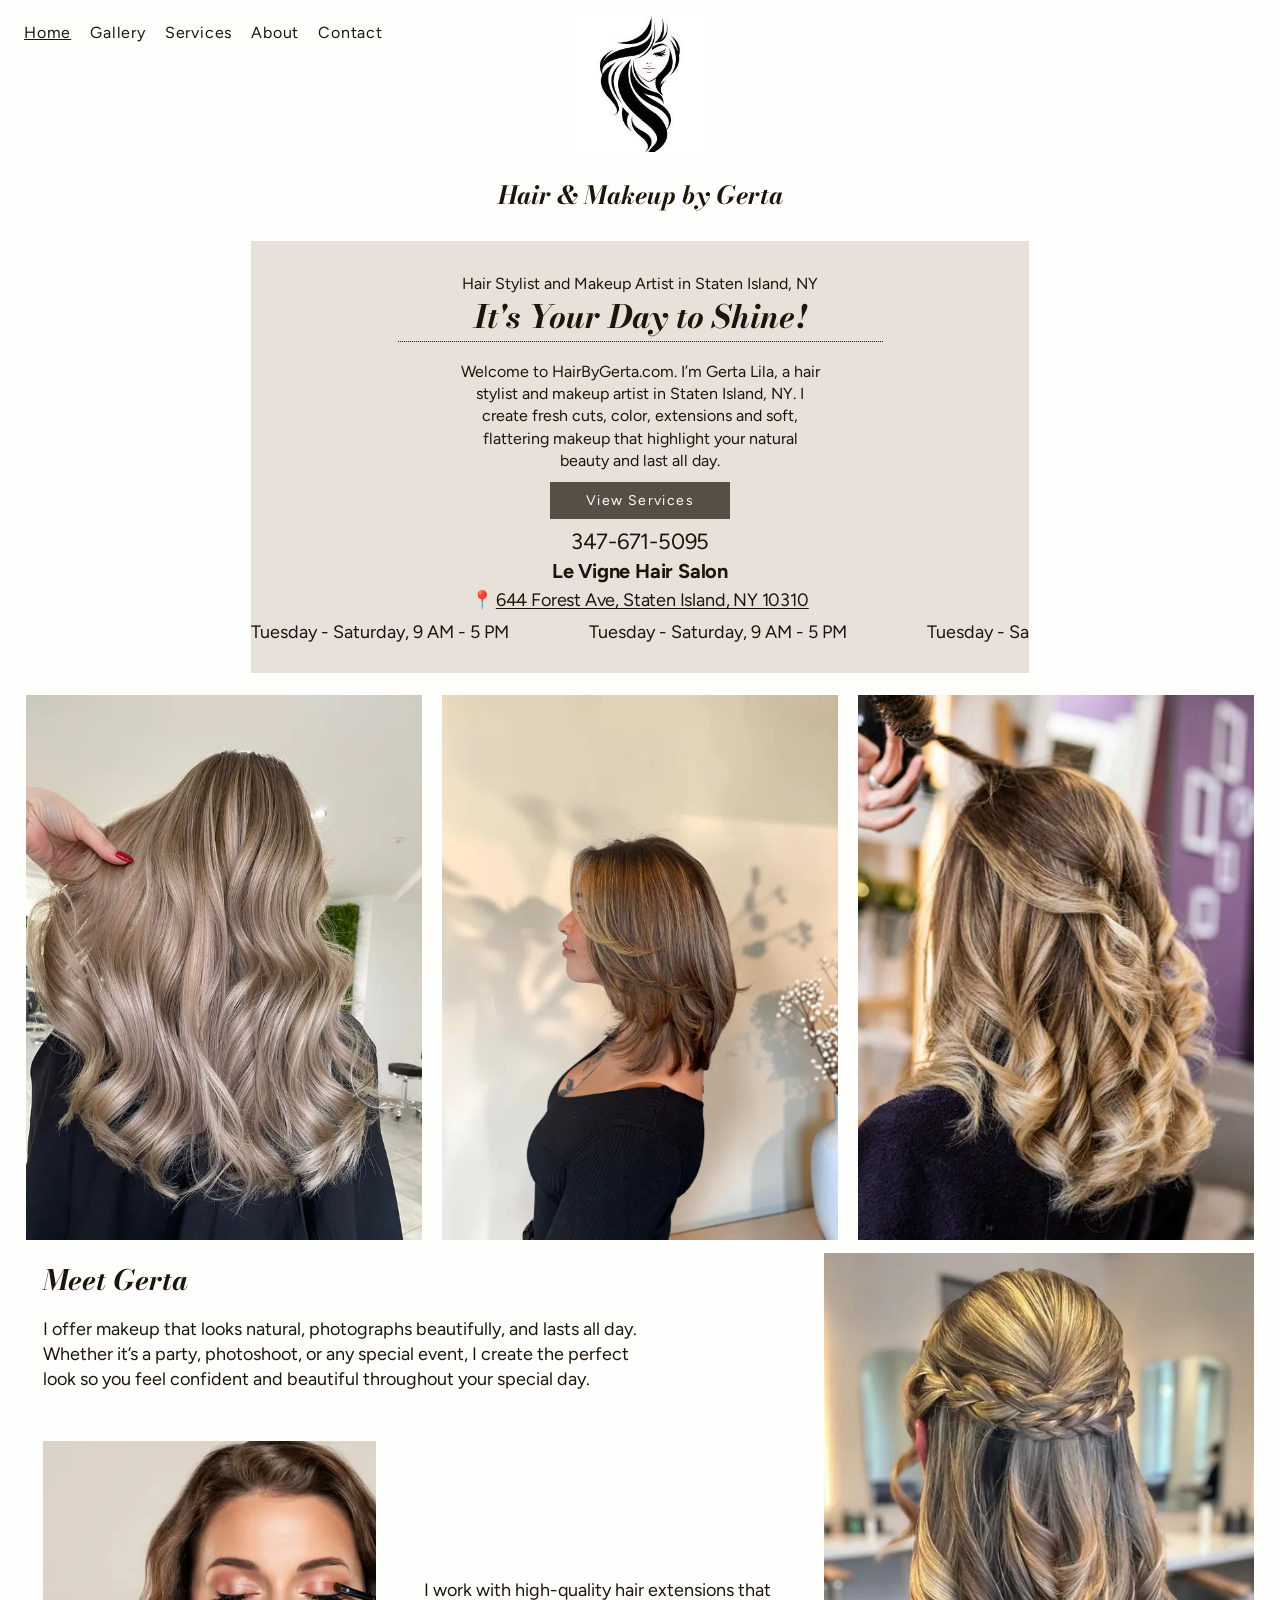
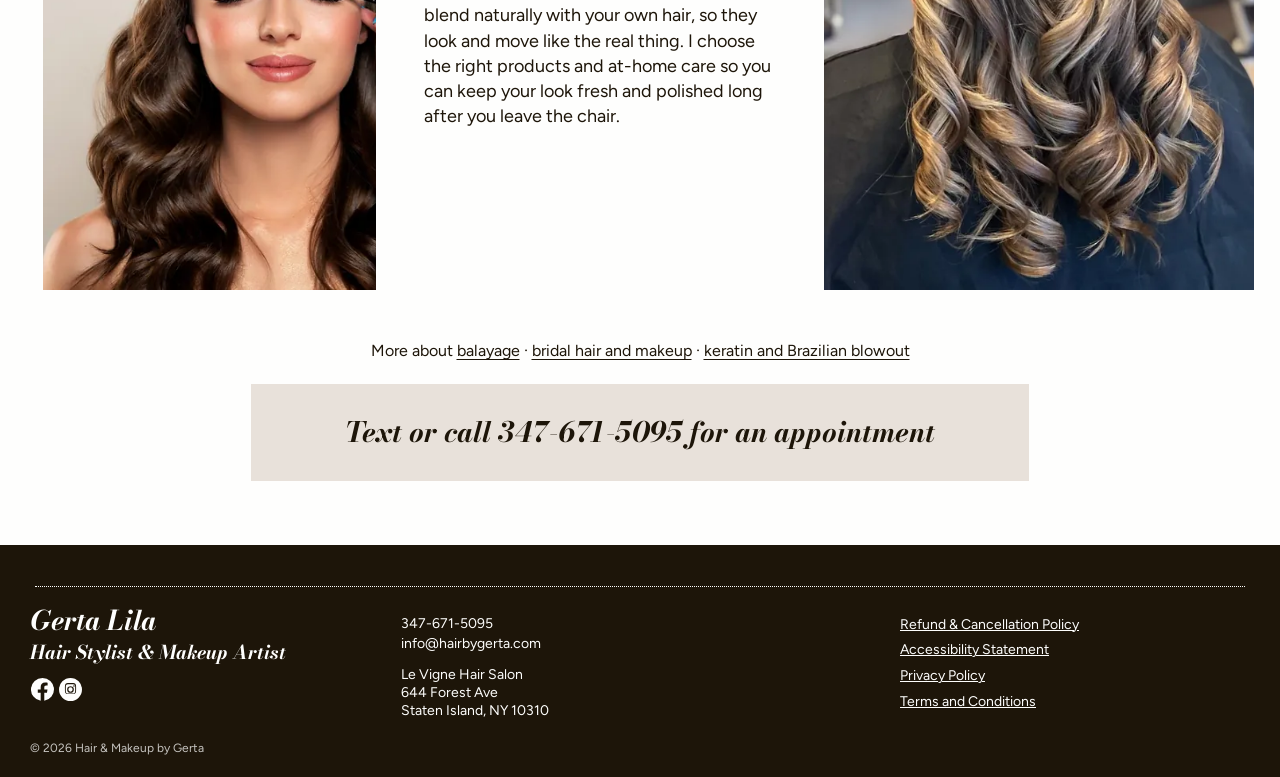
==== commit 3167fefd: "Computer: Book with Gerta box becomes one banner line (decision 75) On a computer the Text me / Call" ====
--- a/index.html
+++ b/index.html
@@ -93,8 +93,9 @@
   <div class="p2"><picture><source type="image/webp" srcset="images/sm/meet-extensions.webp 757w, images/meet-extensions.webp 1170w" sizes="(max-width: 760px) 100vw, (max-width: 1100px) 424px, 35vw"><img src="images/meet-extensions.jpg" srcset="images/sm/meet-extensions.jpg 757w, images/meet-extensions.jpg 1170w" sizes="(max-width: 760px) 100vw, (max-width: 1100px) 424px, 35vw" alt="Half-up braid with soft curls" width="424" height="637" loading="lazy" decoding="async"></picture></div>
 </section>
 <p class="more-links">More about <a href="balayage-staten-island/" aria-label="More about balayage">balayage</a> · <a href="bridal-hair-makeup-staten-island/" aria-label="More about bridal hair and makeup">bridal hair and makeup</a> · <a href="keratin-brazilian-blowout-staten-island/" aria-label="More about keratin and Brazilian blowout">keratin and Brazilian blowout</a></p>
-<section class="reach" aria-labelledby="reach-h">
+<section class="reach" id="book" aria-labelledby="reach-h">
   <h2 id="reach-h" class="serif">Book with Gerta</h2>
+  <p class="reach-line serif">Text or call <a href="tel:+1-347-671-5095">347-671-5095</a> for an appointment</p>
   <div class="reach-btns">
     <a class="reach-btn reach-text" href="sms:+13476715095?&amp;body=Hi%20Gerta%2C%20I%27d%20like%20to%20book%20an%20appointment."><svg class="reach-icon" viewBox="0 0 256 256" width="20" height="20" fill="currentColor" aria-hidden="true" focusable="false"><path d="M120 128a16 16 0 1 1-16-16a16 16 0 0 1 16 16m32-16a16 16 0 1 0 16 16a16 16 0 0 0-16-16m84 16a108 108 0 0 1-157.23 96.15L46.34 235A20 20 0 0 1 21 209.66l10.81-32.43A108 108 0 1 1 236 128m-24 0a84 84 0 1 0-156.73 42.06a12 12 0 0 1 1 9.81l-9.93 29.79l29.79-9.93a12.1 12.1 0 0 1 3.8-.62a12 12 0 0 1 6 1.62A84 84 0 0 0 212 128"/></svg><span>Text me</span></a>
     <a class="reach-btn reach-call" href="tel:+1-347-671-5095"><svg class="reach-icon" viewBox="0 0 256 256" width="20" height="20" fill="currentColor" aria-hidden="true" focusable="false"><path d="m224 154.8l-47.09-21.11l-.18-.08a19.94 19.94 0 0 0-19 1.75a13 13 0 0 0-1.12.84l-22.31 19c-13-7.05-26.43-20.37-33.49-33.21l19.06-22.66a12 12 0 0 0 .85-1.15a20 20 0 0 0 1.66-18.83a1.4 1.4 0 0 1-.08-.18L101.2 32a20.06 20.06 0 0 0-20.78-11.85A60.27 60.27 0 0 0 28 80c0 81.61 66.39 148 148 148a60.27 60.27 0 0 0 59.85-52.42A20.06 20.06 0 0 0 224 154.8M176 204A124.15 124.15 0 0 1 52 80a36.29 36.29 0 0 1 28.48-35.54l18.82 42l-19.16 22.82a12 12 0 0 0-.86 1.16A20 20 0 0 0 78 130.08c9.42 19.28 28.83 38.56 48.31 48a20 20 0 0 0 19.69-1.45a12 12 0 0 0 1.11-.85l22.43-19.07l42 18.81A36.29 36.29 0 0 1 176 204"/></svg><span>Call me</span></a>
@@ -102,11 +103,11 @@
   <a class="reach-num" href="tel:+1-347-671-5095">347-671-5095</a>
 </section>
 </main>
+<aside class="call-bar call-bar-after-box" aria-label="Text or call Gerta">
+  <a class="call-bar-text" href="sms:+13476715095?&amp;body=Hi%20Gerta%2C%20I%27d%20like%20to%20book%20an%20appointment."><svg class="call-bar-icon" viewBox="0 0 256 256" width="20" height="20" fill="currentColor" aria-hidden="true" focusable="false"><path d="M120 128a16 16 0 1 1-16-16a16 16 0 0 1 16 16m32-16a16 16 0 1 0 16 16a16 16 0 0 0-16-16m84 16a108 108 0 0 1-157.23 96.15L46.34 235A20 20 0 0 1 21 209.66l10.81-32.43A108 108 0 1 1 236 128m-24 0a84 84 0 1 0-156.73 42.06a12 12 0 0 1 1 9.81l-9.93 29.79l29.79-9.93a12.1 12.1 0 0 1 3.8-.62a12 12 0 0 1 6 1.62A84 84 0 0 0 212 128"/></svg><span class="call-bar-label">Text me</span></a>
+  <a class="call-bar-call" href="tel:+1-347-671-5095"><svg class="call-bar-icon" viewBox="0 0 256 256" width="20" height="20" fill="currentColor" aria-hidden="true" focusable="false"><path d="m224 154.8l-47.09-21.11l-.18-.08a19.94 19.94 0 0 0-19 1.75a13 13 0 0 0-1.12.84l-22.31 19c-13-7.05-26.43-20.37-33.49-33.21l19.06-22.66a12 12 0 0 0 .85-1.15a20 20 0 0 0 1.66-18.83a1.4 1.4 0 0 1-.08-.18L101.2 32a20.06 20.06 0 0 0-20.78-11.85A60.27 60.27 0 0 0 28 80c0 81.61 66.39 148 148 148a60.27 60.27 0 0 0 59.85-52.42A20.06 20.06 0 0 0 224 154.8M176 204A124.15 124.15 0 0 1 52 80a36.29 36.29 0 0 1 28.48-35.54l18.82 42l-19.16 22.82a12 12 0 0 0-.86 1.16A20 20 0 0 0 78 130.08c9.42 19.28 28.83 38.56 48.31 48a20 20 0 0 0 19.69-1.45a12 12 0 0 0 1.11-.85l22.43-19.07l42 18.81A36.29 36.29 0 0 1 176 204"/></svg><span class="call-bar-label">Call me</span></a>
+</aside>
 <footer class="site-footer">
-  <div class="call-bar">
-    <a class="call-bar-text" href="sms:+13476715095?&amp;body=Hi%20Gerta%2C%20I%27d%20like%20to%20book%20an%20appointment."><svg class="call-bar-icon" viewBox="0 0 256 256" width="20" height="20" fill="currentColor" aria-hidden="true" focusable="false"><path d="M120 128a16 16 0 1 1-16-16a16 16 0 0 1 16 16m32-16a16 16 0 1 0 16 16a16 16 0 0 0-16-16m84 16a108 108 0 0 1-157.23 96.15L46.34 235A20 20 0 0 1 21 209.66l10.81-32.43A108 108 0 1 1 236 128m-24 0a84 84 0 1 0-156.73 42.06a12 12 0 0 1 1 9.81l-9.93 29.79l29.79-9.93a12.1 12.1 0 0 1 3.8-.62a12 12 0 0 1 6 1.62A84 84 0 0 0 212 128"/></svg><span class="call-bar-label">Text me</span></a>
-    <a class="call-bar-call" href="tel:+1-347-671-5095"><svg class="call-bar-icon" viewBox="0 0 256 256" width="20" height="20" fill="currentColor" aria-hidden="true" focusable="false"><path d="m224 154.8l-47.09-21.11l-.18-.08a19.94 19.94 0 0 0-19 1.75a13 13 0 0 0-1.12.84l-22.31 19c-13-7.05-26.43-20.37-33.49-33.21l19.06-22.66a12 12 0 0 0 .85-1.15a20 20 0 0 0 1.66-18.83a1.4 1.4 0 0 1-.08-.18L101.2 32a20.06 20.06 0 0 0-20.78-11.85A60.27 60.27 0 0 0 28 80c0 81.61 66.39 148 148 148a60.27 60.27 0 0 0 59.85-52.42A20.06 20.06 0 0 0 224 154.8M176 204A124.15 124.15 0 0 1 52 80a36.29 36.29 0 0 1 28.48-35.54l18.82 42l-19.16 22.82a12 12 0 0 0-.86 1.16A20 20 0 0 0 78 130.08c9.42 19.28 28.83 38.56 48.31 48a20 20 0 0 0 19.69-1.45a12 12 0 0 0 1.11-.85l22.43-19.07l42 18.81A36.29 36.29 0 0 1 176 204"/></svg><span class="call-bar-label">Call me</span></a>
-  </div>
   <div class="inner">
     <hr class="foot-rule">
     <div class="foot-cols">
--- a/css/style.css
+++ b/css/style.css
@@ -680,9 +680,10 @@
    A Text button and a Call button that stay at the bottom of the screen on phones, so
    Gerta is one tap away wherever the visitor is on the page: Text opens the text message
    app with her number, Call calls it (one Call button with the number until decision
-   69). It sits in the footer markup and is hidden on wider screens (see Phones below).
-   It stays under the open phone menu (the header is above it) and under the photo
-   viewer. */
+   69). At the end of the page it comes to rest above the footer and never lies over it
+   (decision 74). It stands between the page and the footer in the markup and is hidden
+   on wider screens (see Phones below). It stays under the open phone menu (the header is
+   above it) and under the photo viewer. */
 .call-bar {
   display: none;
 }
@@ -1245,25 +1246,88 @@
     left: -10.5px;
   }
 
-  /* The dark footer runs on under the call bar, so its last line is never hidden. */
+  /* The footer ends 32 px under its last line, plus the home bar of an iPhone. (Until
+     decision 74 it ran on for 64 px more: the room of the call bar, which lay over it.)
+     The footer is drawn above the call bar, see there. */
+  .site-footer {
+    position: relative;
+    z-index: 41;
+  }
+
   .site-footer .inner {
-    padding-bottom: calc(32px + 64px + var(--safe-bottom));
-  }
-
-  /* The bar keeps its button above the home bar of an iPhone (--safe-bottom) and its
-     own light colour runs on under that bar to the edge of the glass. */
+    padding-bottom: calc(32px + var(--safe-bottom));
+  }
+
+  /* The bar belongs to the page: its place is between the page and the footer, right
+     above the footer (decision 74). "sticky" holds it at the bottom of the screen for as
+     long as that place is further down, so it is there wherever the visitor reads. When
+     the footer comes, the bar is in its place and scrolls on with the page. So it never
+     lies over the footer, and it takes the room the footer no longer keeps free for it.
+     No script moves it.
+     The bar keeps its buttons above the home bar of an iPhone (--safe-bottom) and its
+     own light colour runs on under that bar to the edge of the glass. That strip is of
+     use at the edge of the screen only. In the page it takes no room (the negative
+     margin), and the footer, which is drawn above the bar, covers it as it comes up.
+     --bar-h is the height of the bar without that strip: 1 px line, 8 px, the 48 px
+     buttons, 8 px. */
   .call-bar {
-    position: fixed;
-    right: 0;
+    --bar-h: 65px;
+    position: sticky;
     bottom: 0;
-    left: 0;
     z-index: 40;
     display: flex;
     gap: 10px;
+    margin-bottom: calc(-1 * var(--safe-bottom));
     padding: 8px calc(var(--gutter) + var(--safe-right)) calc(8px + var(--safe-bottom)) calc(var(--gutter) + var(--safe-left));
     border-top: 1px solid var(--beige);
     background: var(--bg);
     box-shadow: 0 -2px 12px rgba(29, 21, 9, 0.08);
+    transition: bottom 0.25s ease;
+  }
+
+  /* The colour of the bar runs on for 120 px under its lower edge. While the bar is held
+     at the edge of the screen that is below the screen, where a phone browser may still
+     draw the page under its own bar (Safari from iOS 26 on): there the page must not
+     show under the buttons. In the page the footer, drawn above the bar, covers it. */
+  .call-bar::after {
+    content: "";
+    position: absolute;
+    top: 100%;
+    right: 0;
+    left: 0;
+    height: 120px;
+    background: var(--bg);
+    pointer-events: none;
+  }
+
+  /* A page that ends with the box of the same two buttons (home, Services): right under
+     that box the bar would show the pair twice. So here its place takes no room at all
+     and lies behind the top of the footer, which covers the bar as it comes up. The
+     16 px: the bar is drawn that much lower than it stands, and stands that much higher
+     while it is held at the screen edge, so its shadow is behind the footer as well. */
+  .call-bar-after-box {
+    bottom: 16px;
+    margin-bottom: calc(-1 * (var(--bar-h) + var(--safe-bottom)));
+    transform: translateY(16px);
+  }
+
+  /* The bar steps aside: while a box with the same two buttons is on the screen (home
+     and Services, class reach-on-screen), while the form of the Contact page is on the
+     screen (form-on-screen; the script sets both on body) and while the visitor types
+     into a field, when the phone keyboard needs the room. Stepping aside means that it
+     is held below the edge of the screen instead of at it, so it slides out of sight,
+     and back when the reason is gone. In its place above the footer nothing holds it,
+     so there it stays where it is and no gap opens in the page. Without the script the
+     bar stays, and both pairs work.
+     Two rules and not one: an older browser that does not know :has() drops the whole
+     rule it stands in, and must keep the first. */
+  body.reach-on-screen .call-bar,
+  body.form-on-screen .call-bar {
+    bottom: calc(-1.1 * (var(--bar-h) + var(--safe-bottom)));
+  }
+
+  body:has(input:focus, textarea:focus) .call-bar {
+    bottom: calc(-1.1 * (var(--bar-h) + var(--safe-bottom)));
   }
 
   /* Two buttons of the same width, Text on the left and Call on the right, 10 px apart.
@@ -1340,11 +1404,6 @@
     }
   }
 
-  /* While the visitor types into a field, the phone keyboard needs the room: the bar steps aside. */
-  body:has(input:focus, textarea:focus) .call-bar {
-    display: none;
-  }
-
   .copy {
     margin-top: 28px;
     font-size: calc(12px + var(--grow));
@@ -1355,11 +1414,8 @@
    The screen is low, so the Call bar is slimmer: 44 px button, 4 px above and below.
    The script keeps the header short on such a screen (class compact, see above). */
 @media (max-width: 760px) and (max-height: 500px) {
-  .site-footer .inner {
-    padding-bottom: calc(32px + 52px + var(--safe-bottom));
-  }
-
   .call-bar {
+    --bar-h: 53px;
     padding-top: 4px;
     padding-bottom: calc(4px + var(--safe-bottom));
   }
@@ -2090,6 +2146,55 @@
   outline-offset: 3px;
 }
 
+/* ---------- Book with Gerta on a computer (decision 75) ----------
+   Under a mouse a Text or Call button opens nothing (a computer has no text message
+   app or phone), so there the box is a banner of one line in the italic serif of
+   its heading: "Text or call 347-671-5095 for an appointment". Heading, buttons and
+   number are not shown. Phones and touch tablets keep the box as it was. The box
+   is 98 px tall instead of 221, and the room around it is unchanged. */
+.reach-line {
+  display: none;
+}
+
+@media (min-width: 761px) and (hover: hover) and (pointer: fine) {
+  .reach {
+    padding: 30px 20px;
+  }
+
+  .reach h2,
+  .reach-btns,
+  .reach-num {
+    display: none;
+  }
+
+  .reach-line {
+    display: block;
+    margin: 0;
+    font-family: var(--serif);
+    font-size: 28px;
+    font-style: italic;
+    font-weight: 700;
+    line-height: 1.3;
+    text-wrap: balance;
+  }
+
+  .reach-line a {
+    color: inherit;
+    white-space: nowrap;
+    text-decoration: none;
+  }
+
+  .reach-line a:hover {
+    text-decoration: underline;
+    text-decoration-thickness: 1px;
+    text-underline-offset: 4px;
+  }
+
+  .reach-line a:focus-visible {
+    outline-offset: 3px;
+  }
+}
+
 /* ---------- Links to the three service pages (decision 73) ----------
    One line between Meet Gerta and the Book with Gerta box: "More about balayage ·
    bridal hair and makeup · keratin and Brazilian blowout", centred, as wide as the
@@ -2392,14 +2497,9 @@
   }
 
   /* While the box is on the screen the Call bar steps aside (the script sets the class
-     on body, decision 69): the bar holds the very same two buttons, and two pairs of
-     them on one screen would be one too many. The bar slides back once the box has
-     left the screen. The slide itself is the one of the Contact page (.call-bar,
-     section 60). Without the script the bar stays, and both pairs work. The rule
-     names no page, so it holds for the box of the Services page too (decision 70). */
-  body.reach-on-screen .call-bar {
-    transform: translateY(110%);
-  }
+     reach-on-screen on body, decision 69): the bar holds the very same two buttons, and
+     two pairs of them on one screen would be one too many. The rule is with the bar
+     (section 20, .call-bar). */
 }
 
 /* ---------- Reduced motion: the hours stand still, shown once, centred ---------- */
@@ -4110,15 +4210,9 @@
   }
 
   /* While the form is on the screen the Call bar steps aside (the script sets the class
-     on body): it lay over the Send button while the page scrolled, and here the visitor
-     is writing, not calling. */
-  .call-bar {
-    transition: transform 0.25s ease;
-  }
-
-  body.form-on-screen .call-bar {
-    transform: translateY(110%);
-  }
+     form-on-screen on body): it lay over the Send button while the page scrolled, and
+     here the visitor is writing, not calling. The rule is with the bar (section 20,
+     .call-bar). */
 
   /* The message under the Email field and the lines under Send: 15 px from 390 px. */
   .field-error,
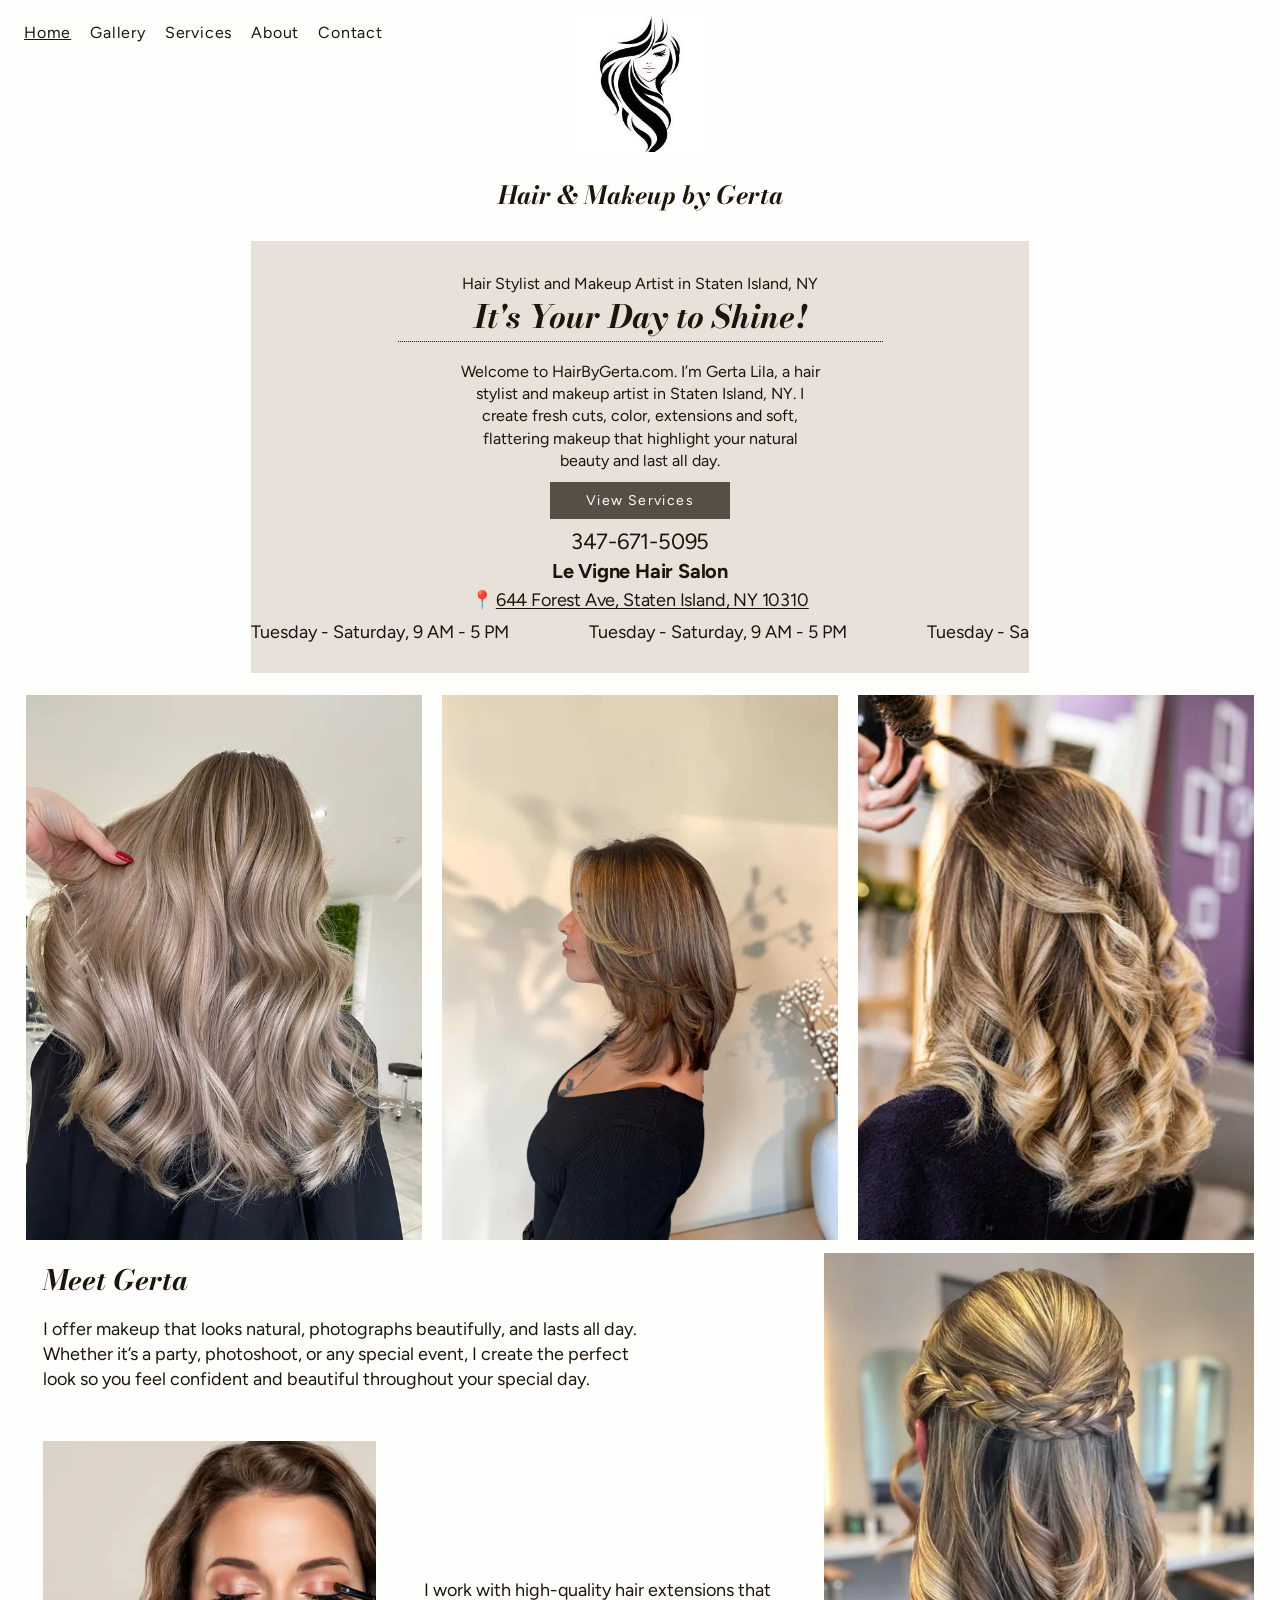
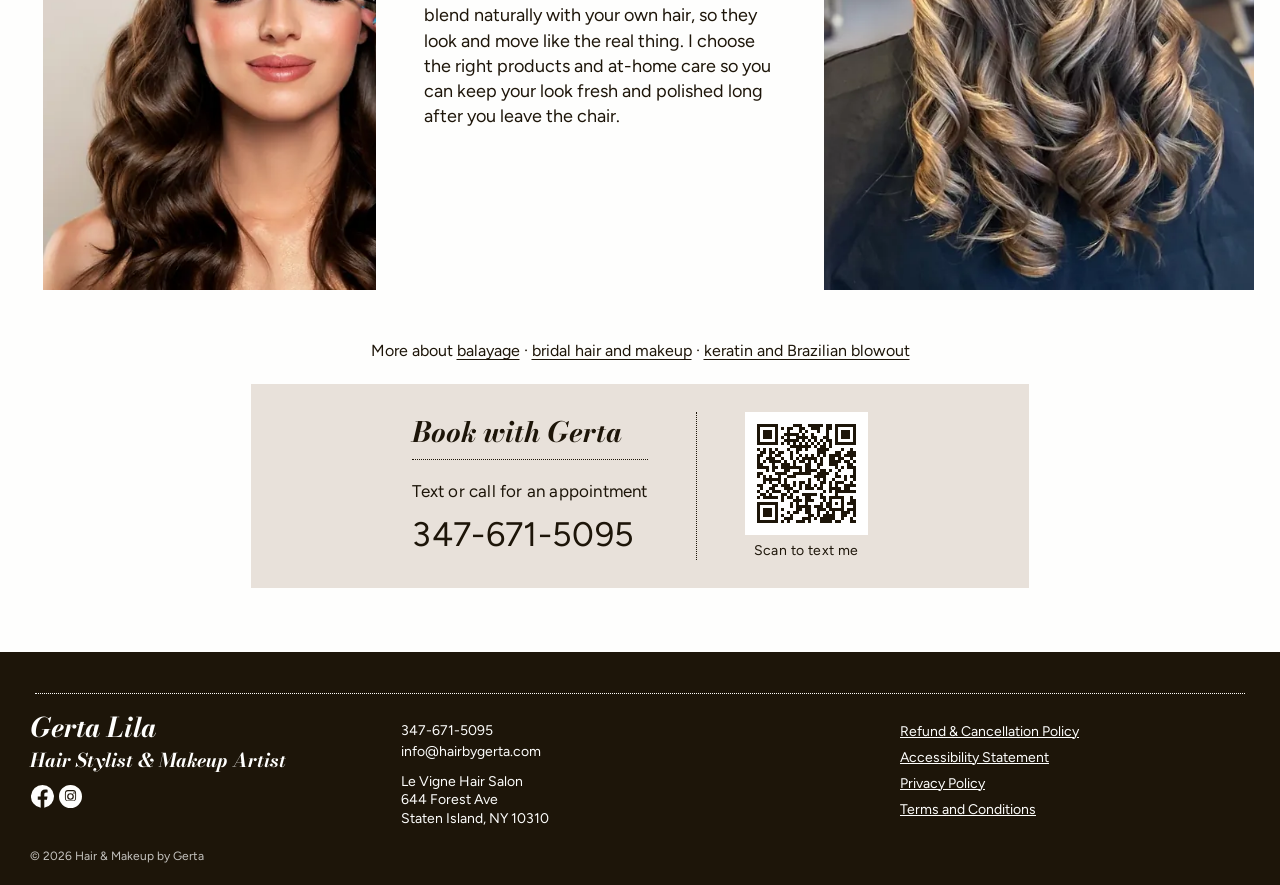
==== commit 2781013f: "Computer banner: heading, number and a QR code to text Gerta (decision 75) The one-line banner becom" ====
--- a/index.html
+++ b/index.html
@@ -95,12 +95,16 @@
 <p class="more-links">More about <a href="balayage-staten-island/" aria-label="More about balayage">balayage</a> · <a href="bridal-hair-makeup-staten-island/" aria-label="More about bridal hair and makeup">bridal hair and makeup</a> · <a href="keratin-brazilian-blowout-staten-island/" aria-label="More about keratin and Brazilian blowout">keratin and Brazilian blowout</a></p>
 <section class="reach" id="book" aria-labelledby="reach-h">
   <h2 id="reach-h" class="serif">Book with Gerta</h2>
-  <p class="reach-line serif">Text or call <a href="tel:+1-347-671-5095">347-671-5095</a> for an appointment</p>
+  <p class="reach-line">Text or call for an appointment</p>
   <div class="reach-btns">
     <a class="reach-btn reach-text" href="sms:+13476715095?&amp;body=Hi%20Gerta%2C%20I%27d%20like%20to%20book%20an%20appointment."><svg class="reach-icon" viewBox="0 0 256 256" width="20" height="20" fill="currentColor" aria-hidden="true" focusable="false"><path d="M120 128a16 16 0 1 1-16-16a16 16 0 0 1 16 16m32-16a16 16 0 1 0 16 16a16 16 0 0 0-16-16m84 16a108 108 0 0 1-157.23 96.15L46.34 235A20 20 0 0 1 21 209.66l10.81-32.43A108 108 0 1 1 236 128m-24 0a84 84 0 1 0-156.73 42.06a12 12 0 0 1 1 9.81l-9.93 29.79l29.79-9.93a12.1 12.1 0 0 1 3.8-.62a12 12 0 0 1 6 1.62A84 84 0 0 0 212 128"/></svg><span>Text me</span></a>
     <a class="reach-btn reach-call" href="tel:+1-347-671-5095"><svg class="reach-icon" viewBox="0 0 256 256" width="20" height="20" fill="currentColor" aria-hidden="true" focusable="false"><path d="m224 154.8l-47.09-21.11l-.18-.08a19.94 19.94 0 0 0-19 1.75a13 13 0 0 0-1.12.84l-22.31 19c-13-7.05-26.43-20.37-33.49-33.21l19.06-22.66a12 12 0 0 0 .85-1.15a20 20 0 0 0 1.66-18.83a1.4 1.4 0 0 1-.08-.18L101.2 32a20.06 20.06 0 0 0-20.78-11.85A60.27 60.27 0 0 0 28 80c0 81.61 66.39 148 148 148a60.27 60.27 0 0 0 59.85-52.42A20.06 20.06 0 0 0 224 154.8M176 204A124.15 124.15 0 0 1 52 80a36.29 36.29 0 0 1 28.48-35.54l18.82 42l-19.16 22.82a12 12 0 0 0-.86 1.16A20 20 0 0 0 78 130.08c9.42 19.28 28.83 38.56 48.31 48a20 20 0 0 0 19.69-1.45a12 12 0 0 0 1.11-.85l22.43-19.07l42 18.81A36.29 36.29 0 0 1 176 204"/></svg><span>Call me</span></a>
   </div>
   <a class="reach-num" href="tel:+1-347-671-5095">347-671-5095</a>
+  <figure class="reach-qr">
+    <svg class="reach-qr-code" viewBox="-4 -4 41 41" width="164" height="164" aria-hidden="true" focusable="false" shape-rendering="crispEdges"><rect x="-4" y="-4" width="41" height="41" fill="#fff"/><path fill="currentColor" d="M0 0h7v1h-7zM12 0h3v1h-3zM17 0h5v1h-5zM23 0h2v1h-2zM26 0h7v1h-7zM0 1h1v1h-1zM6 1h1v1h-1zM8 1h1v1h-1zM10 1h2v1h-2zM14 1h2v1h-2zM18 1h3v1h-3zM23 1h2v1h-2zM26 1h1v1h-1zM32 1h1v1h-1zM0 2h1v1h-1zM2 2h3v1h-3zM6 2h1v1h-1zM10 2h1v1h-1zM14 2h1v1h-1zM16 2h1v1h-1zM20 2h1v1h-1zM23 2h1v1h-1zM26 2h1v1h-1zM28 2h3v1h-3zM32 2h1v1h-1zM0 3h1v1h-1zM2 3h3v1h-3zM6 3h1v1h-1zM9 3h5v1h-5zM15 3h1v1h-1zM18 3h1v1h-1zM23 3h1v1h-1zM26 3h1v1h-1zM28 3h3v1h-3zM32 3h1v1h-1zM0 4h1v1h-1zM2 4h3v1h-3zM6 4h1v1h-1zM8 4h1v1h-1zM10 4h1v1h-1zM13 4h4v1h-4zM18 4h2v1h-2zM22 4h2v1h-2zM26 4h1v1h-1zM28 4h3v1h-3zM32 4h1v1h-1zM0 5h1v1h-1zM6 5h1v1h-1zM9 5h5v1h-5zM15 5h1v1h-1zM17 5h1v1h-1zM19 5h1v1h-1zM21 5h1v1h-1zM23 5h2v1h-2zM26 5h1v1h-1zM32 5h1v1h-1zM0 6h7v1h-7zM8 6h1v1h-1zM10 6h1v1h-1zM12 6h1v1h-1zM14 6h1v1h-1zM16 6h1v1h-1zM18 6h1v1h-1zM20 6h1v1h-1zM22 6h1v1h-1zM24 6h1v1h-1zM26 6h7v1h-7zM11 7h7v1h-7zM19 7h1v1h-1zM21 7h2v1h-2zM24 7h1v1h-1zM0 8h1v1h-1zM2 8h1v1h-1zM4 8h1v1h-1zM6 8h1v1h-1zM10 8h1v1h-1zM13 8h2v1h-2zM16 8h1v1h-1zM20 8h4v1h-4zM28 8h1v1h-1zM31 8h1v1h-1zM1 9h2v1h-2zM4 9h2v1h-2zM7 9h2v1h-2zM11 9h1v1h-1zM13 9h1v1h-1zM20 9h3v1h-3zM26 9h2v1h-2zM30 9h3v1h-3zM0 10h2v1h-2zM4 10h1v1h-1zM6 10h2v1h-2zM11 10h1v1h-1zM14 10h1v1h-1zM16 10h1v1h-1zM18 10h1v1h-1zM20 10h1v1h-1zM22 10h1v1h-1zM24 10h4v1h-4zM29 10h4v1h-4zM0 11h1v1h-1zM3 11h3v1h-3zM8 11h1v1h-1zM11 11h1v1h-1zM13 11h1v1h-1zM15 11h5v1h-5zM21 11h1v1h-1zM24 11h2v1h-2zM27 11h2v1h-2zM31 11h1v1h-1zM0 12h1v1h-1zM2 12h1v1h-1zM4 12h4v1h-4zM9 12h1v1h-1zM12 12h1v1h-1zM14 12h2v1h-2zM17 12h1v1h-1zM19 12h1v1h-1zM21 12h1v1h-1zM24 12h4v1h-4zM29 12h2v1h-2zM32 12h1v1h-1zM0 13h2v1h-2zM5 13h1v1h-1zM8 13h3v1h-3zM12 13h1v1h-1zM16 13h2v1h-2zM20 13h2v1h-2zM24 13h3v1h-3zM30 13h2v1h-2zM0 14h4v1h-4zM5 14h2v1h-2zM8 14h7v1h-7zM16 14h2v1h-2zM20 14h1v1h-1zM26 14h1v1h-1zM28 14h1v1h-1zM30 14h3v1h-3zM3 15h1v1h-1zM5 15h1v1h-1zM9 15h2v1h-2zM14 15h1v1h-1zM16 15h4v1h-4zM21 15h2v1h-2zM24 15h1v1h-1zM27 15h1v1h-1zM32 15h1v1h-1zM0 16h2v1h-2zM6 16h4v1h-4zM12 16h6v1h-6zM20 16h4v1h-4zM26 16h1v1h-1zM32 16h1v1h-1zM0 17h1v1h-1zM2 17h1v1h-1zM4 17h1v1h-1zM7 17h1v1h-1zM10 17h3v1h-3zM19 17h4v1h-4zM26 17h2v1h-2zM29 17h1v1h-1zM31 17h2v1h-2zM2 18h6v1h-6zM9 18h1v1h-1zM17 18h1v1h-1zM20 18h1v1h-1zM22 18h1v1h-1zM25 18h1v1h-1zM29 18h1v1h-1zM32 18h1v1h-1zM2 19h1v1h-1zM4 19h1v1h-1zM7 19h1v1h-1zM9 19h1v1h-1zM12 19h1v1h-1zM14 19h2v1h-2zM17 19h1v1h-1zM21 19h2v1h-2zM24 19h1v1h-1zM26 19h3v1h-3zM31 19h1v1h-1zM0 20h2v1h-2zM5 20h2v1h-2zM8 20h3v1h-3zM12 20h1v1h-1zM14 20h1v1h-1zM16 20h2v1h-2zM19 20h1v1h-1zM21 20h1v1h-1zM24 20h1v1h-1zM26 20h1v1h-1zM29 20h4v1h-4zM1 21h1v1h-1zM4 21h2v1h-2zM9 21h3v1h-3zM14 21h1v1h-1zM16 21h3v1h-3zM20 21h2v1h-2zM24 21h4v1h-4zM29 21h2v1h-2zM0 22h1v1h-1zM3 22h1v1h-1zM5 22h3v1h-3zM10 22h1v1h-1zM12 22h2v1h-2zM22 22h1v1h-1zM24 22h1v1h-1zM26 22h7v1h-7zM1 23h2v1h-2zM4 23h1v1h-1zM8 23h2v1h-2zM11 23h1v1h-1zM15 23h5v1h-5zM21 23h1v1h-1zM26 23h1v1h-1zM0 24h1v1h-1zM2 24h5v1h-5zM8 24h1v1h-1zM10 24h2v1h-2zM13 24h1v1h-1zM16 24h2v1h-2zM21 24h2v1h-2zM24 24h5v1h-5zM31 24h1v1h-1zM8 25h1v1h-1zM12 25h3v1h-3zM16 25h3v1h-3zM22 25h1v1h-1zM24 25h1v1h-1zM28 25h1v1h-1zM31 25h2v1h-2zM0 26h7v1h-7zM11 26h1v1h-1zM13 26h1v1h-1zM16 26h1v1h-1zM21 26h1v1h-1zM23 26h2v1h-2zM26 26h1v1h-1zM28 26h1v1h-1zM30 26h3v1h-3zM0 27h1v1h-1zM6 27h1v1h-1zM11 27h1v1h-1zM13 27h5v1h-5zM19 27h3v1h-3zM23 27h2v1h-2zM28 27h1v1h-1zM32 27h1v1h-1zM0 28h1v1h-1zM2 28h3v1h-3zM6 28h1v1h-1zM8 28h1v1h-1zM13 28h2v1h-2zM16 28h2v1h-2zM20 28h3v1h-3zM24 28h5v1h-5zM30 28h3v1h-3zM0 29h1v1h-1zM2 29h3v1h-3zM6 29h1v1h-1zM10 29h1v1h-1zM12 29h2v1h-2zM16 29h2v1h-2zM20 29h1v1h-1zM23 29h1v1h-1zM25 29h1v1h-1zM28 29h3v1h-3zM32 29h1v1h-1zM0 30h1v1h-1zM2 30h3v1h-3zM6 30h1v1h-1zM8 30h1v1h-1zM11 30h1v1h-1zM17 30h2v1h-2zM20 30h1v1h-1zM22 30h4v1h-4zM28 30h2v1h-2zM32 30h1v1h-1zM0 31h1v1h-1zM6 31h1v1h-1zM9 31h3v1h-3zM15 31h3v1h-3zM19 31h1v1h-1zM21 31h5v1h-5zM28 31h1v1h-1zM31 31h1v1h-1zM0 32h7v1h-7zM8 32h1v1h-1zM10 32h1v1h-1zM13 32h3v1h-3zM17 32h1v1h-1zM21 32h4v1h-4zM26 32h2v1h-2zM31 32h2v1h-2z"/></svg>
+    <figcaption>Scan to text me</figcaption>
+  </figure>
 </section>
 </main>
 <aside class="call-bar call-bar-after-box" aria-label="Text or call Gerta">
--- a/css/style.css
+++ b/css/style.css
@@ -2148,50 +2148,88 @@
 
 /* ---------- Book with Gerta on a computer (decision 75) ----------
    Under a mouse a Text or Call button opens nothing (a computer has no text message
-   app or phone), so there the box is a banner of one line in the italic serif of
-   its heading: "Text or call 347-671-5095 for an appointment". Heading, buttons and
-   number are not shown. Phones and touch tablets keep the box as it was. The box
-   is 98 px tall instead of 221, and the room around it is unchanged. */
-.reach-line {
+   app and no phone line), so there the box is a banner in two columns: on the left
+   the heading with its dotted rule, "Text or call for an appointment" and the number,
+   large; on the right a QR code that a phone camera reads and that opens the text
+   message app with Gerta's number and the first words written, and its caption.
+   The buttons are not shown. Phones and touch tablets keep the box as it was: the
+   line and the code are never shown there. */
+.reach-line,
+.reach-qr {
   display: none;
 }
 
 @media (min-width: 761px) and (hover: hover) and (pointer: fine) {
   .reach {
-    padding: 30px 20px;
+    display: grid;
+    grid-template-columns: auto auto;
+    justify-content: center;
+    align-items: center;
+    column-gap: 48px;
+    padding: 28px 40px;
+    text-align: left;
   }
 
   .reach h2,
-  .reach-btns,
+  .reach-line,
   .reach-num {
+    grid-column: 1;
+  }
+
+  .reach h2 {
+    width: auto;
+    margin: 0 0 14px;
+    padding: 0 0 10px;
+  }
+
+  .reach-btns {
     display: none;
   }
 
   .reach-line {
     display: block;
     margin: 0;
-    font-family: var(--serif);
-    font-size: 28px;
-    font-style: italic;
-    font-weight: 700;
-    line-height: 1.3;
-    text-wrap: balance;
-  }
-
-  .reach-line a {
-    color: inherit;
-    white-space: nowrap;
-    text-decoration: none;
-  }
-
-  .reach-line a:hover {
-    text-decoration: underline;
-    text-decoration-thickness: 1px;
-    text-underline-offset: 4px;
-  }
-
-  .reach-line a:focus-visible {
-    outline-offset: 3px;
+    font-size: 17px;
+    line-height: 1.4;
+    letter-spacing: 0.2px;
+  }
+
+  .reach-num {
+    justify-self: start;
+    margin: 4px 0 0;
+    font-size: 34px;
+    line-height: 1.25;
+    letter-spacing: 0.01em;
+  }
+
+  .reach-num::after {
+    display: none;
+  }
+
+  /* The code: 33 modules and four of quiet zone, 3 px each, white on the beige. */
+  .reach-qr {
+    display: flex;
+    grid-column: 2;
+    grid-row: 1 / span 3;
+    flex-direction: column;
+    align-items: center;
+    gap: 8px;
+    margin: 0;
+    padding-left: 48px;
+    border-left: 1px dotted var(--ink);
+  }
+
+  .reach-qr-code {
+    display: block;
+    width: 123px;
+    height: 123px;
+    color: var(--ink);
+  }
+
+  .reach-qr figcaption {
+    font-size: 14px;
+    line-height: 1.2;
+    letter-spacing: 0.4px;
   }
 }
 
